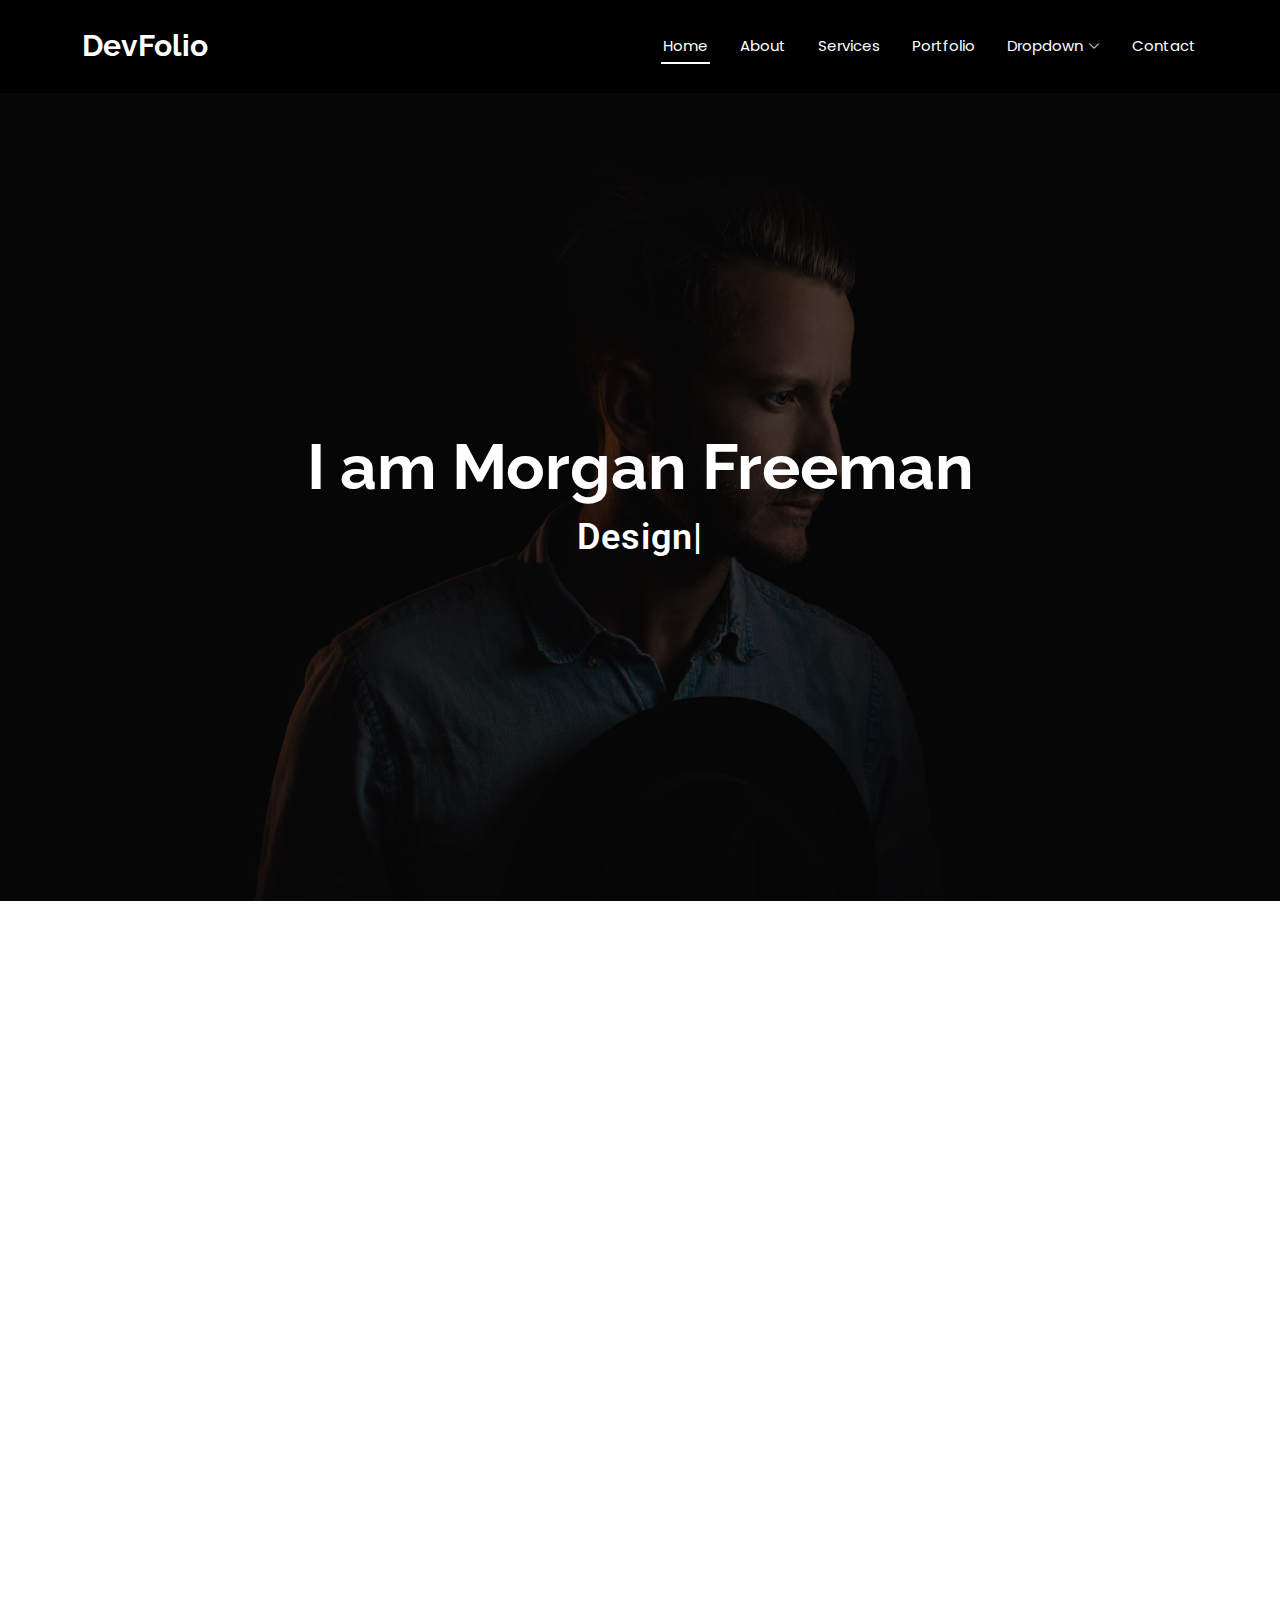
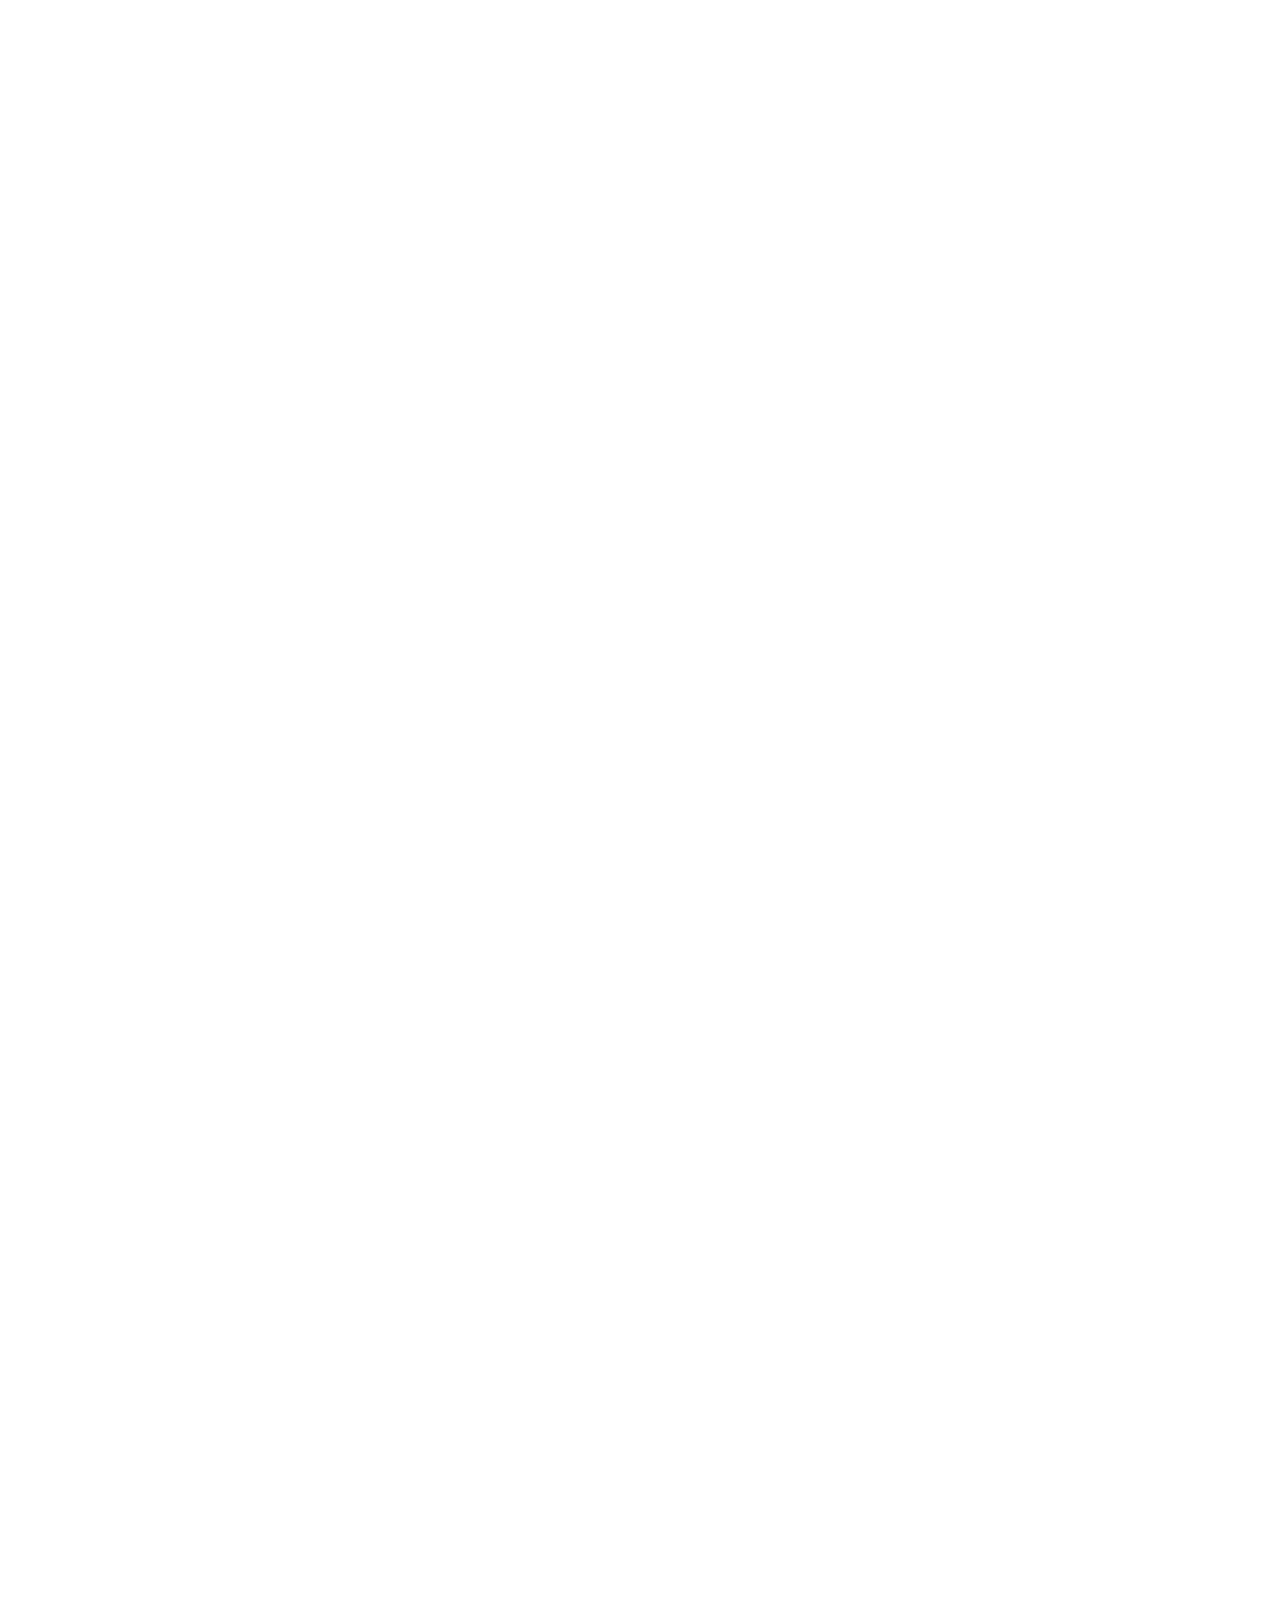
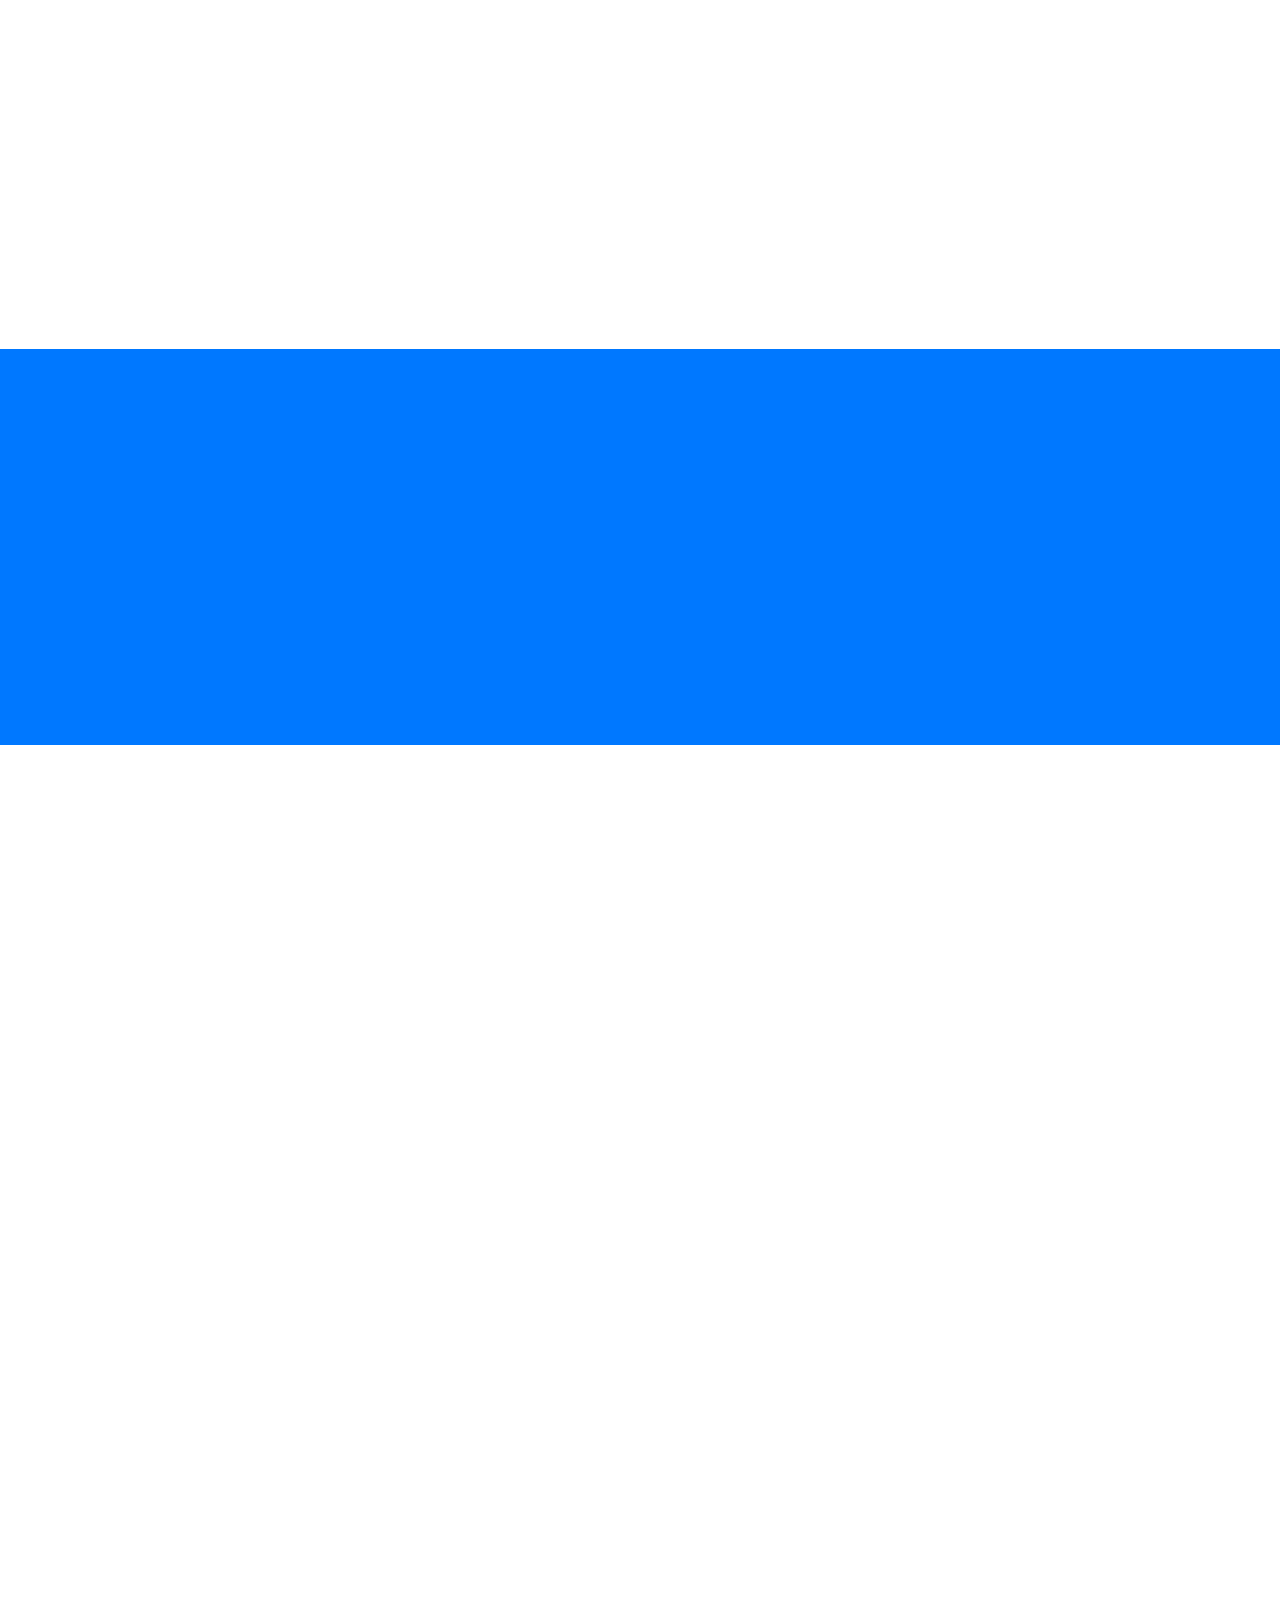
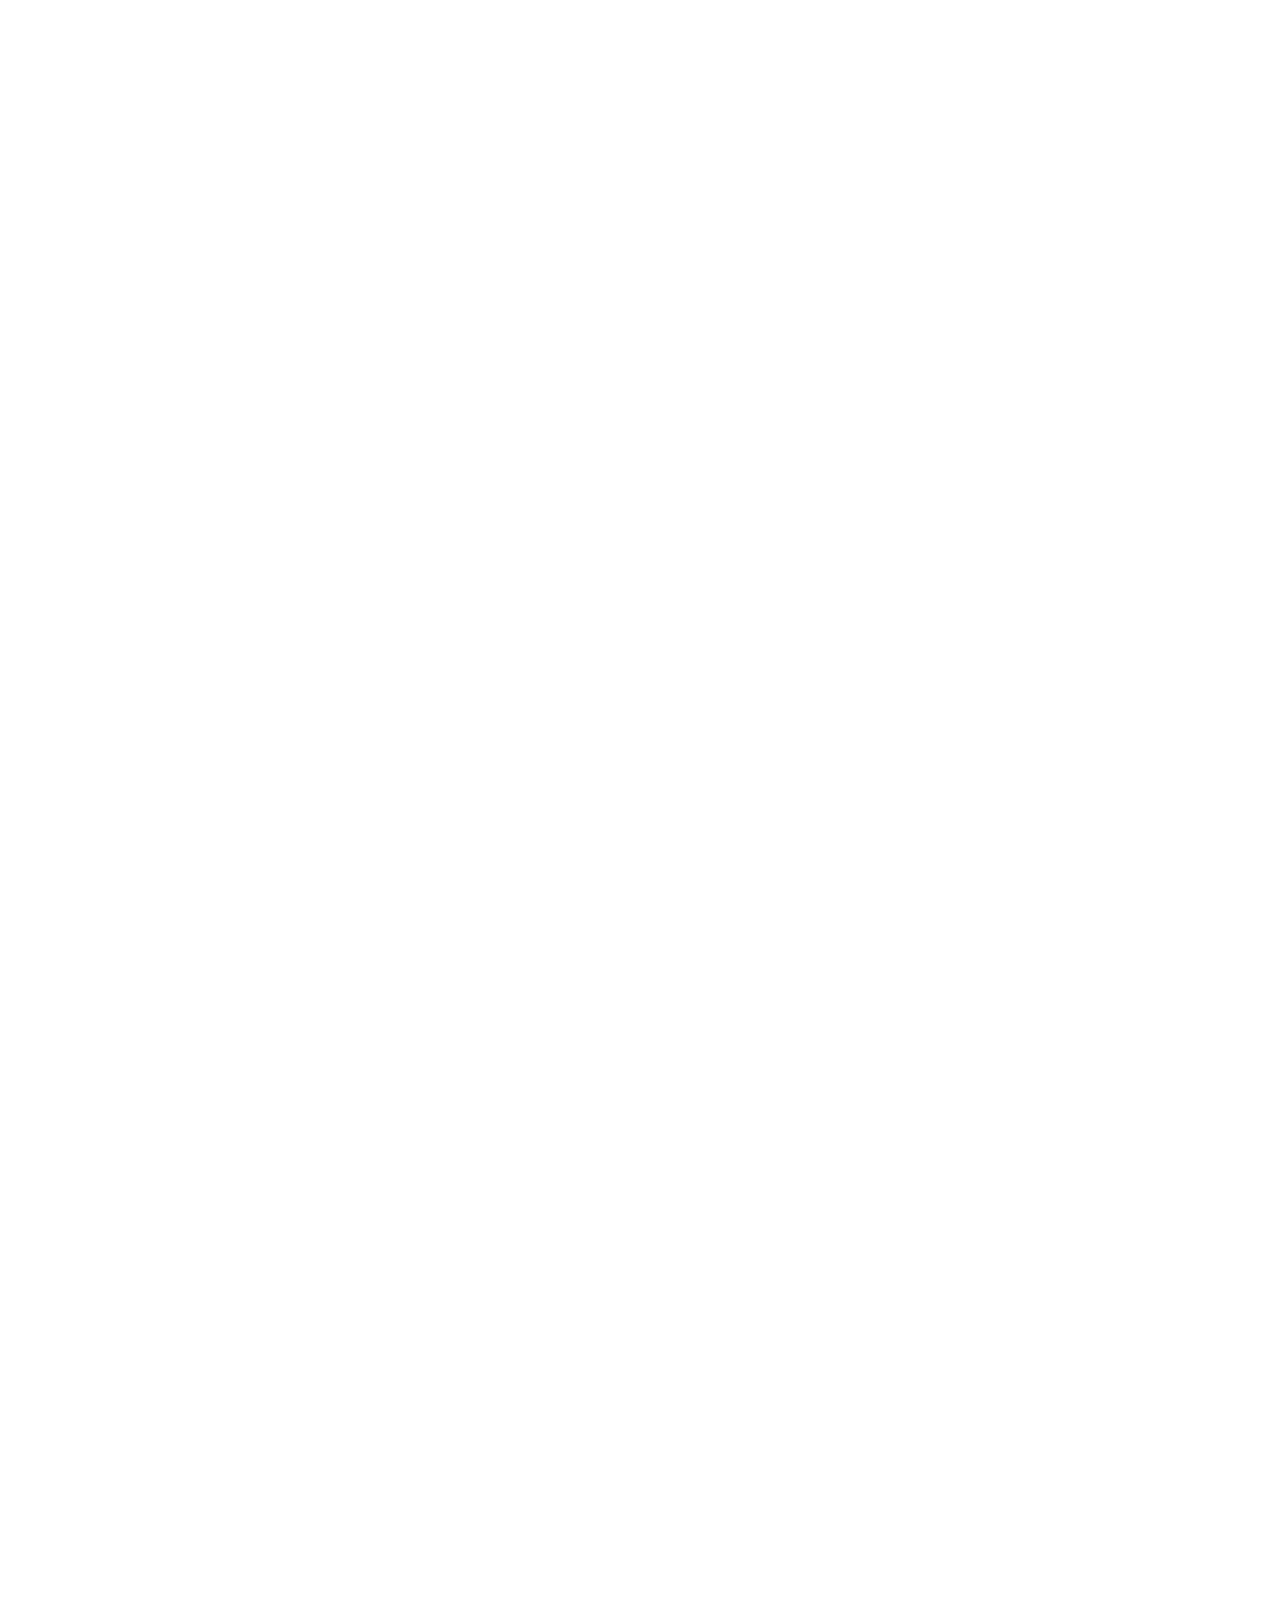
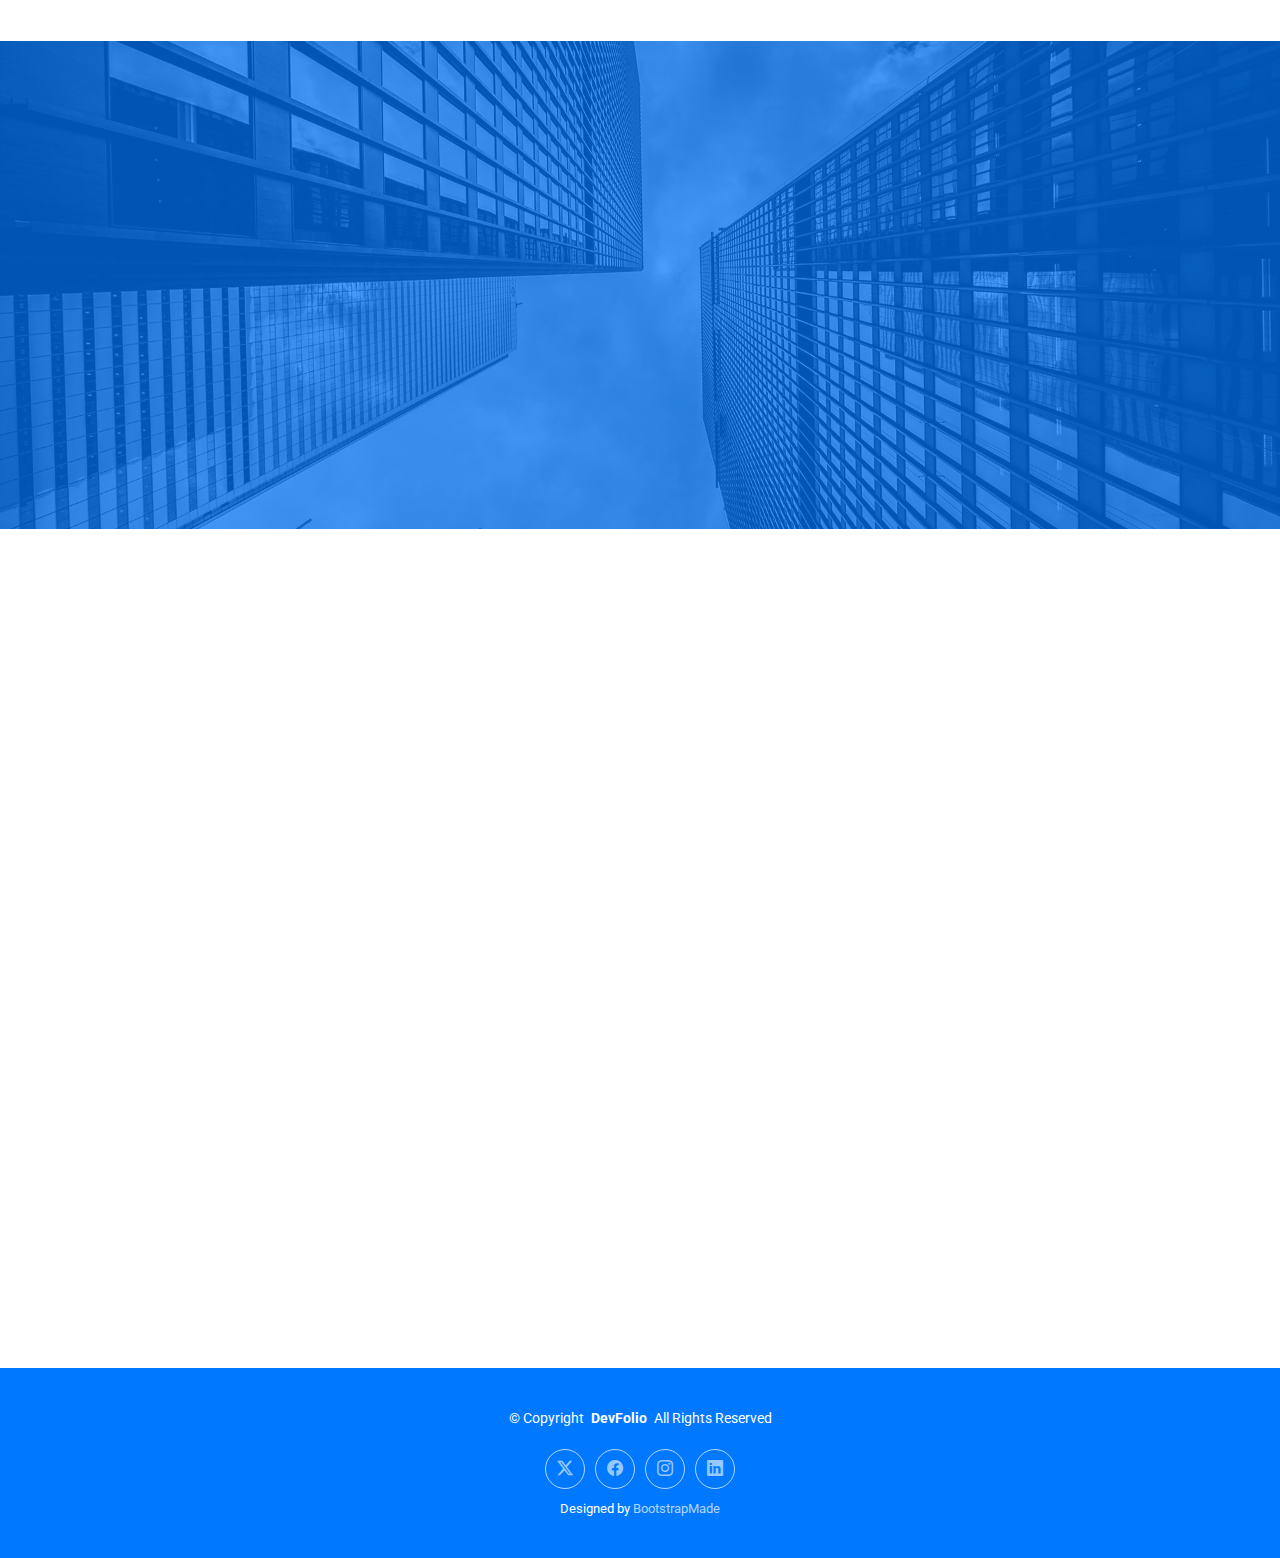
==== index.html @ 5a378256 "Initial commit" ====
<!DOCTYPE html>
<html lang="en">

<head>
  <meta charset="utf-8">
  <meta content="width=device-width, initial-scale=1.0" name="viewport">
  <title>Index - DevFolio Bootstrap Template</title>
  <meta name="description" content="">
  <meta name="keywords" content="">

  <!-- Favicons -->
  <link href="assets/img/favicon.png" rel="icon">
  <link href="assets/img/apple-touch-icon.png" rel="apple-touch-icon">

  <!-- Fonts -->
  <link href="https://fonts.googleapis.com" rel="preconnect">
  <link href="https://fonts.gstatic.com" rel="preconnect" crossorigin>
  <link href="https://fonts.googleapis.com/css2?family=Roboto:ital,wght@0,100;0,300;0,400;0,500;0,700;0,900;1,100;1,300;1,400;1,500;1,700;1,900&family=Poppins:ital,wght@0,100;0,200;0,300;0,400;0,500;0,600;0,700;0,800;0,900;1,100;1,200;1,300;1,400;1,500;1,600;1,700;1,800;1,900&family=Raleway:ital,wght@0,100;0,200;0,300;0,400;0,500;0,600;0,700;0,800;0,900;1,100;1,200;1,300;1,400;1,500;1,600;1,700;1,800;1,900&display=swap" rel="stylesheet">

  <!-- Vendor CSS Files -->
  <link href="assets/vendor/bootstrap/css/bootstrap.min.css" rel="stylesheet">
  <link href="assets/vendor/bootstrap-icons/bootstrap-icons.css" rel="stylesheet">
  <link href="assets/vendor/aos/aos.css" rel="stylesheet">
  <link href="assets/vendor/glightbox/css/glightbox.min.css" rel="stylesheet">
  <link href="assets/vendor/swiper/swiper-bundle.min.css" rel="stylesheet">

  <!-- Main CSS File -->
  <link href="assets/css/main.css" rel="stylesheet">

  <!-- =======================================================
  * Template Name: DevFolio
  * Template URL: https://bootstrapmade.com/devfolio-bootstrap-portfolio-html-template/
  * Updated: Aug 07 2024 with Bootstrap v5.3.3
  * Author: BootstrapMade.com
  * License: https://bootstrapmade.com/license/
  ======================================================== -->
</head>

<body class="index-page">

  <header id="header" class="header d-flex align-items-center sticky-top">
    <div class="container-fluid container-xl position-relative d-flex align-items-center justify-content-between">

      <a href="index.html" class="logo d-flex align-items-center">
        <!-- Uncomment the line below if you also wish to use an image logo -->
        <!-- <img src="assets/img/logo.png" alt=""> -->
        <h1 class="sitename">DevFolio</h1>
      </a>

      <nav id="navmenu" class="navmenu">
        <ul>
          <li><a href="#hero" class="active">Home<br></a></li>
          <li><a href="#about">About</a></li>
          <li><a href="#services">Services</a></li>
          <li><a href="#portfolio">Portfolio</a></li>
          <li class="dropdown"><a href="#"><span>Dropdown</span> <i class="bi bi-chevron-down toggle-dropdown"></i></a>
            <ul>
              <li><a href="#">Dropdown 1</a></li>
              <li class="dropdown"><a href="#"><span>Deep Dropdown</span> <i class="bi bi-chevron-down toggle-dropdown"></i></a>
                <ul>
                  <li><a href="#">Deep Dropdown 1</a></li>
                  <li><a href="#">Deep Dropdown 2</a></li>
                  <li><a href="#">Deep Dropdown 3</a></li>
                  <li><a href="#">Deep Dropdown 4</a></li>
                  <li><a href="#">Deep Dropdown 5</a></li>
                </ul>
              </li>
              <li><a href="#">Dropdown 2</a></li>
              <li><a href="#">Dropdown 3</a></li>
              <li><a href="#">Dropdown 4</a></li>
            </ul>
          </li>
          <li><a href="#contact">Contact</a></li>
        </ul>
        <i class="mobile-nav-toggle d-xl-none bi bi-list"></i>
      </nav>

    </div>
  </header>

  <main class="main">

    <!-- Hero Section -->
    <section id="hero" class="hero section dark-background">

      <img src="assets/img/hero-img.jpg" alt="" data-aos="fade-in">

      <div class="container d-flex flex-column align-items-center justify-content-center text-center" data-aos="fade-up" data-aos-delay="100">
        <h2>I am Morgan Freeman</h2>
        <p><span class="typed" data-typed-items="Designer, Developer, Freelancer, Photographer"></span></p>
      </div>

    </section><!-- /Hero Section -->

    <!-- About Section -->
    <section id="about" class="about section">

      <div class="container" data-aos="fade-up" data-aos-delay="100">

        <div class="row gy-4">
          <div class="col-md-6">

            <div class="row justify-content-between gy-4">
              <div class="col-lg-5">
                <img src="assets/img/profile-img.jpg" class="img-fluid" alt="">
              </div>
              <div class="col-lg-7 about-info">
                <p><strong>Name: </strong> <span>Morgan Freeman</span></p>
                <p><strong>Profile: </strong> <span>full stack developer</span></p>
                <p><strong>Email: </strong> <span>contact@example.com</span></p>
                <p><strong>Phone: </strong> <span>(617) 557-0089</span></p>
              </div>
            </div>

            <div class="skills-content skills-animation">

              <h5>Skills</h5>

              <div class="progress">
                <span class="skill"><span>HTML</span> <i class="val">100%</i></span>
                <div class="progress-bar-wrap">
                  <div class="progress-bar" role="progressbar" aria-valuenow="100" aria-valuemin="0" aria-valuemax="100"></div>
                </div>
              </div><!-- End Skills Item -->

              <div class="progress">
                <span class="skill"><span>CSS</span> <i class="val">90%</i></span>
                <div class="progress-bar-wrap">
                  <div class="progress-bar" role="progressbar" aria-valuenow="90" aria-valuemin="0" aria-valuemax="100"></div>
                </div>
              </div><!-- End Skills Item -->

              <div class="progress">
                <span class="skill"><span>JavaScript</span> <i class="val">75%</i></span>
                <div class="progress-bar-wrap">
                  <div class="progress-bar" role="progressbar" aria-valuenow="75" aria-valuemin="0" aria-valuemax="100"></div>
                </div>
              </div><!-- End Skills Item -->

              <div class="progress">
                <span class="skill"><span>Photoshop</span> <i class="val">55%</i></span>
                <div class="progress-bar-wrap">
                  <div class="progress-bar" role="progressbar" aria-valuenow="55" aria-valuemin="0" aria-valuemax="100"></div>
                </div>
              </div><!-- End Skills Item -->

            </div>
          </div>

          <div class="col-md-6">
            <div class="about-me">
              <h4>About me</h4>
              <p>
                Curabitur non nulla sit amet nisl tempus convallis quis ac lectus. Curabitur arcu erat, accumsan id
                imperdiet et, porttitor
                at sem. Praesent sapien massa, convallis a pellentesque nec, egestas non nisi. Nulla
                porttitor accumsan tincidunt.
              </p>
              <p>
                Mauris blandit aliquet elit, eget tincidunt nibh pulvinar a. Vivamus suscipit tortor eget felis
                porttitor volutpat. Vestibulum
                ac diam sit amet quam vehicula elementum sed sit amet dui. porttitor at sem.
              </p>
              <p>
                Nulla porttitor accumsan tincidunt. Quisque velit nisi, pretium ut lacinia in, elementum id enim.
                Nulla porttitor accumsan
                tincidunt. Mauris blandit aliquet elit, eget tincidunt nibh pulvinar a.
              </p>
            </div>
          </div>
        </div>

      </div>

    </section><!-- /About Section -->

    <!-- Resume Section -->
    <section id="resume" class="resume section">

      <!-- Section Title -->
      <div class="container section-title" data-aos="fade-up">
        <h2>Resume</h2>
        <p>Necessitatibus eius consequatur ex aliquid fuga eum quidem sint consectetur velit</p>
      </div><!-- End Section Title -->

      <div class="container">

        <div class="row">

          <div class="col-lg-6" data-aos="fade-up" data-aos-delay="100">
            <h3 class="resume-title">Sumary</h3>

            <div class="resume-item pb-0">
              <h4>Brandon Johnson</h4>
              <p><em>Innovative and deadline-driven Graphic Designer with 3+ years of experience designing and developing user-centered digital/print marketing material from initial concept to final, polished deliverable.</em></p>
              <ul>
                <li>Portland par 127,Orlando, FL</li>
                <li>(123) 456-7891</li>
                <li>alice.barkley@example.com</li>
              </ul>
            </div><!-- Edn Resume Item -->

            <h3 class="resume-title">Education</h3>
            <div class="resume-item">
              <h4>Master of Fine Arts &amp; Graphic Design</h4>
              <h5>2015 - 2016</h5>
              <p><em>Rochester Institute of Technology, Rochester, NY</em></p>
              <p>Qui deserunt veniam. Et sed aliquam labore tempore sed quisquam iusto autem sit. Ea vero voluptatum qui ut dignissimos deleniti nerada porti sand markend</p>
            </div><!-- Edn Resume Item -->

            <div class="resume-item">
              <h4>Bachelor of Fine Arts &amp; Graphic Design</h4>
              <h5>2010 - 2014</h5>
              <p><em>Rochester Institute of Technology, Rochester, NY</em></p>
              <p>Quia nobis sequi est occaecati aut. Repudiandae et iusto quae reiciendis et quis Eius vel ratione eius unde vitae rerum voluptates asperiores voluptatem Earum molestiae consequatur neque etlon sader mart dila</p>
            </div><!-- Edn Resume Item -->

          </div>

          <div class="col-lg-6" data-aos="fade-up" data-aos-delay="200">
            <h3 class="resume-title">Professional Experience</h3>
            <div class="resume-item">
              <h4>Senior graphic design specialist</h4>
              <h5>2019 - Present</h5>
              <p><em>Experion, New York, NY </em></p>
              <ul>
                <li>Lead in the design, development, and implementation of the graphic, layout, and production communication materials</li>
                <li>Delegate tasks to the 7 members of the design team and provide counsel on all aspects of the project. </li>
                <li>Supervise the assessment of all graphic materials in order to ensure quality and accuracy of the design</li>
                <li>Oversee the efficient use of production project budgets ranging from $2,000 - $25,000</li>
              </ul>
            </div><!-- Edn Resume Item -->

            <div class="resume-item">
              <h4>Graphic design specialist</h4>
              <h5>2017 - 2018</h5>
              <p><em>Stepping Stone Advertising, New York, NY</em></p>
              <ul>
                <li>Developed numerous marketing programs (logos, brochures,infographics, presentations, and advertisements).</li>
                <li>Managed up to 5 projects or tasks at a given time while under pressure</li>
                <li>Recommended and consulted with clients on the most appropriate graphic design</li>
                <li>Created 4+ design presentations and proposals a month for clients and account managers</li>
              </ul>
            </div><!-- Edn Resume Item -->

          </div>

        </div>

      </div>

    </section><!-- /Resume Section -->

    <!-- Services Section -->
    <section id="services" class="services section">

      <!-- Section Title -->
      <div class="container section-title" data-aos="fade-up">
        <h2>Services</h2>
        <p>Necessitatibus eius consequatur ex aliquid fuga eum quidem sint consectetur velit</p>
      </div><!-- End Section Title -->

      <div class="container">

        <div class="row gy-4">

          <div class="col-lg-4 col-md-6" data-aos="fade-up" data-aos-delay="100">
            <div class="service-item  position-relative">
              <div class="icon">
                <i class="bi bi-activity"></i>
              </div>
              <a href="#" class="stretched-link">
                <h3>Nesciunt Mete</h3>
              </a>
              <p>Provident nihil minus qui consequatur non omnis maiores. Eos accusantium minus dolores iure perferendis tempore et consequatur.</p>
            </div>
          </div><!-- End Service Item -->

          <div class="col-lg-4 col-md-6" data-aos="fade-up" data-aos-delay="200">
            <div class="service-item position-relative">
              <div class="icon">
                <i class="bi bi-broadcast"></i>
              </div>
              <a href="#" class="stretched-link">
                <h3>Eosle Commodi</h3>
              </a>
              <p>Ut autem aut autem non a. Sint sint sit facilis nam iusto sint. Libero corrupti neque eum hic non ut nesciunt dolorem.</p>
            </div>
          </div><!-- End Service Item -->

          <div class="col-lg-4 col-md-6" data-aos="fade-up" data-aos-delay="300">
            <div class="service-item position-relative">
              <div class="icon">
                <i class="bi bi-easel"></i>
              </div>
              <a href="#" class="stretched-link">
                <h3>Ledo Markt</h3>
              </a>
              <p>Ut excepturi voluptatem nisi sed. Quidem fuga consequatur. Minus ea aut. Vel qui id voluptas adipisci eos earum corrupti.</p>
            </div>
          </div><!-- End Service Item -->

          <div class="col-lg-4 col-md-6" data-aos="fade-up" data-aos-delay="400">
            <div class="service-item position-relative">
              <div class="icon">
                <i class="bi bi-bounding-box-circles"></i>
              </div>
              <a href="#" class="stretched-link">
                <h3>Asperiores Commodit</h3>
              </a>
              <p>Non et temporibus minus omnis sed dolor esse consequatur. Cupiditate sed error ea fuga sit provident adipisci neque.</p>
              <a href="#" class="stretched-link"></a>
            </div>
          </div><!-- End Service Item -->

          <div class="col-lg-4 col-md-6" data-aos="fade-up" data-aos-delay="500">
            <div class="service-item position-relative">
              <div class="icon">
                <i class="bi bi-calendar4-week"></i>
              </div>
              <a href="#" class="stretched-link">
                <h3>Velit Doloremque</h3>
              </a>
              <p>Cumque et suscipit saepe. Est maiores autem enim facilis ut aut ipsam corporis aut. Sed animi at autem alias eius labore.</p>
              <a href="#" class="stretched-link"></a>
            </div>
          </div><!-- End Service Item -->

          <div class="col-lg-4 col-md-6" data-aos="fade-up" data-aos-delay="600">
            <div class="service-item position-relative">
              <div class="icon">
                <i class="bi bi-chat-square-text"></i>
              </div>
              <a href="#" class="stretched-link">
                <h3>Dolori Architecto</h3>
              </a>
              <p>Hic molestias ea quibusdam eos. Fugiat enim doloremque aut neque non et debitis iure. Corrupti recusandae ducimus enim.</p>
              <a href="#" class="stretched-link"></a>
            </div>
          </div><!-- End Service Item -->

        </div>

      </div>

    </section><!-- /Services Section -->

    <!-- Stats Section -->
    <section id="stats" class="stats section accent-background">

      <img src="assets/img/stats-bg.jpg" alt="" data-aos="fade-in">

      <div class="container position-relative" data-aos="fade-up" data-aos-delay="100">

        <div class="row gy-4">

          <div class="col-lg-3 col-md-6">
            <div class="stats-item text-center w-100 h-100">
              <span data-purecounter-start="0" data-purecounter-end="232" data-purecounter-duration="0" class="purecounter">232</span>
              <p>Clients</p>
            </div>
          </div><!-- End Stats Item -->

          <div class="col-lg-3 col-md-6">
            <div class="stats-item text-center w-100 h-100">
              <span data-purecounter-start="0" data-purecounter-end="521" data-purecounter-duration="0" class="purecounter">521</span>
              <p>Projects</p>
            </div>
          </div><!-- End Stats Item -->

          <div class="col-lg-3 col-md-6">
            <div class="stats-item text-center w-100 h-100">
              <span data-purecounter-start="0" data-purecounter-end="1453" data-purecounter-duration="0" class="purecounter">1453</span>
              <p>Hours Of Support</p>
            </div>
          </div><!-- End Stats Item -->

          <div class="col-lg-3 col-md-6">
            <div class="stats-item text-center w-100 h-100">
              <span data-purecounter-start="0" data-purecounter-end="32" data-purecounter-duration="0" class="purecounter">32</span>
              <p>Awards</p>
            </div>
          </div><!-- End Stats Item -->

        </div>

      </div>

    </section><!-- /Stats Section -->

    <!-- Portfolio Section -->
    <section id="portfolio" class="portfolio section">

      <!-- Section Title -->
      <div class="container section-title" data-aos="fade-up">
        <h2>Portfolio</h2>
        <p>Necessitatibus eius consequatur ex aliquid fuga eum quidem sint consectetur velit</p>
      </div><!-- End Section Title -->

      <div class="container">

        <div class="isotope-layout" data-default-filter="*" data-layout="masonry" data-sort="original-order">

          <ul class="portfolio-filters isotope-filters" data-aos="fade-up" data-aos-delay="100">
            <li data-filter="*" class="filter-active">All</li>
            <li data-filter=".filter-app">App</li>
            <li data-filter=".filter-product">Product</li>
            <li data-filter=".filter-branding">Branding</li>
            <li data-filter=".filter-books">Books</li>
          </ul><!-- End Portfolio Filters -->

          <div class="row gy-4 isotope-container" data-aos="fade-up" data-aos-delay="200">

            <div class="col-lg-4 col-md-6 portfolio-item isotope-item filter-app">
              <img src="assets/img/portfolio/app-1.jpg" class="img-fluid" alt="">
              <div class="portfolio-info">
                <h4>App 1</h4>
                <p>Lorem ipsum, dolor sit amet consectetur</p>
                <a href="assets/img/portfolio/app-1.jpg" title="App 1" data-gallery="portfolio-gallery-app" class="glightbox preview-link"><i class="bi bi-zoom-in"></i></a>
                <a href="portfolio-details.html" title="More Details" class="details-link"><i class="bi bi-link-45deg"></i></a>
              </div>
            </div><!-- End Portfolio Item -->

            <div class="col-lg-4 col-md-6 portfolio-item isotope-item filter-product">
              <img src="assets/img/portfolio/product-1.jpg" class="img-fluid" alt="">
              <div class="portfolio-info">
                <h4>Product 1</h4>
                <p>Lorem ipsum, dolor sit amet consectetur</p>
                <a href="assets/img/portfolio/product-1.jpg" title="Product 1" data-gallery="portfolio-gallery-product" class="glightbox preview-link"><i class="bi bi-zoom-in"></i></a>
                <a href="portfolio-details.html" title="More Details" class="details-link"><i class="bi bi-link-45deg"></i></a>
              </div>
            </div><!-- End Portfolio Item -->

            <div class="col-lg-4 col-md-6 portfolio-item isotope-item filter-branding">
              <img src="assets/img/portfolio/branding-1.jpg" class="img-fluid" alt="">
              <div class="portfolio-info">
                <h4>Branding 1</h4>
                <p>Lorem ipsum, dolor sit amet consectetur</p>
                <a href="assets/img/portfolio/branding-1.jpg" title="Branding 1" data-gallery="portfolio-gallery-branding" class="glightbox preview-link"><i class="bi bi-zoom-in"></i></a>
                <a href="portfolio-details.html" title="More Details" class="details-link"><i class="bi bi-link-45deg"></i></a>
              </div>
            </div><!-- End Portfolio Item -->

            <div class="col-lg-4 col-md-6 portfolio-item isotope-item filter-books">
              <img src="assets/img/portfolio/books-1.jpg" class="img-fluid" alt="">
              <div class="portfolio-info">
                <h4>Books 1</h4>
                <p>Lorem ipsum, dolor sit amet consectetur</p>
                <a href="assets/img/portfolio/books-1.jpg" title="Branding 1" data-gallery="portfolio-gallery-book" class="glightbox preview-link"><i class="bi bi-zoom-in"></i></a>
                <a href="portfolio-details.html" title="More Details" class="details-link"><i class="bi bi-link-45deg"></i></a>
              </div>
            </div><!-- End Portfolio Item -->

            <div class="col-lg-4 col-md-6 portfolio-item isotope-item filter-app">
              <img src="assets/img/portfolio/app-2.jpg" class="img-fluid" alt="">
              <div class="portfolio-info">
                <h4>App 2</h4>
                <p>Lorem ipsum, dolor sit amet consectetur</p>
                <a href="assets/img/portfolio/app-2.jpg" title="App 2" data-gallery="portfolio-gallery-app" class="glightbox preview-link"><i class="bi bi-zoom-in"></i></a>
                <a href="portfolio-details.html" title="More Details" class="details-link"><i class="bi bi-link-45deg"></i></a>
              </div>
            </div><!-- End Portfolio Item -->

            <div class="col-lg-4 col-md-6 portfolio-item isotope-item filter-product">
              <img src="assets/img/portfolio/product-2.jpg" class="img-fluid" alt="">
              <div class="portfolio-info">
                <h4>Product 2</h4>
                <p>Lorem ipsum, dolor sit amet consectetur</p>
                <a href="assets/img/portfolio/product-2.jpg" title="Product 2" data-gallery="portfolio-gallery-product" class="glightbox preview-link"><i class="bi bi-zoom-in"></i></a>
                <a href="portfolio-details.html" title="More Details" class="details-link"><i class="bi bi-link-45deg"></i></a>
              </div>
            </div><!-- End Portfolio Item -->

            <div class="col-lg-4 col-md-6 portfolio-item isotope-item filter-branding">
              <img src="assets/img/portfolio/branding-2.jpg" class="img-fluid" alt="">
              <div class="portfolio-info">
                <h4>Branding 2</h4>
                <p>Lorem ipsum, dolor sit amet consectetur</p>
                <a href="assets/img/portfolio/branding-2.jpg" title="Branding 2" data-gallery="portfolio-gallery-branding" class="glightbox preview-link"><i class="bi bi-zoom-in"></i></a>
                <a href="portfolio-details.html" title="More Details" class="details-link"><i class="bi bi-link-45deg"></i></a>
              </div>
            </div><!-- End Portfolio Item -->

            <div class="col-lg-4 col-md-6 portfolio-item isotope-item filter-books">
              <img src="assets/img/portfolio/books-2.jpg" class="img-fluid" alt="">
              <div class="portfolio-info">
                <h4>Books 2</h4>
                <p>Lorem ipsum, dolor sit amet consectetur</p>
                <a href="assets/img/portfolio/books-2.jpg" title="Branding 2" data-gallery="portfolio-gallery-book" class="glightbox preview-link"><i class="bi bi-zoom-in"></i></a>
                <a href="portfolio-details.html" title="More Details" class="details-link"><i class="bi bi-link-45deg"></i></a>
              </div>
            </div><!-- End Portfolio Item -->

            <div class="col-lg-4 col-md-6 portfolio-item isotope-item filter-app">
              <img src="assets/img/portfolio/app-3.jpg" class="img-fluid" alt="">
              <div class="portfolio-info">
                <h4>App 3</h4>
                <p>Lorem ipsum, dolor sit amet consectetur</p>
                <a href="assets/img/portfolio/app-3.jpg" title="App 3" data-gallery="portfolio-gallery-app" class="glightbox preview-link"><i class="bi bi-zoom-in"></i></a>
                <a href="portfolio-details.html" title="More Details" class="details-link"><i class="bi bi-link-45deg"></i></a>
              </div>
            </div><!-- End Portfolio Item -->

            <div class="col-lg-4 col-md-6 portfolio-item isotope-item filter-product">
              <img src="assets/img/portfolio/product-3.jpg" class="img-fluid" alt="">
              <div class="portfolio-info">
                <h4>Product 3</h4>
                <p>Lorem ipsum, dolor sit amet consectetur</p>
                <a href="assets/img/portfolio/product-3.jpg" title="Product 3" data-gallery="portfolio-gallery-product" class="glightbox preview-link"><i class="bi bi-zoom-in"></i></a>
                <a href="portfolio-details.html" title="More Details" class="details-link"><i class="bi bi-link-45deg"></i></a>
              </div>
            </div><!-- End Portfolio Item -->

            <div class="col-lg-4 col-md-6 portfolio-item isotope-item filter-branding">
              <img src="assets/img/portfolio/branding-3.jpg" class="img-fluid" alt="">
              <div class="portfolio-info">
                <h4>Branding 3</h4>
                <p>Lorem ipsum, dolor sit amet consectetur</p>
                <a href="assets/img/portfolio/branding-3.jpg" title="Branding 2" data-gallery="portfolio-gallery-branding" class="glightbox preview-link"><i class="bi bi-zoom-in"></i></a>
                <a href="portfolio-details.html" title="More Details" class="details-link"><i class="bi bi-link-45deg"></i></a>
              </div>
            </div><!-- End Portfolio Item -->

            <div class="col-lg-4 col-md-6 portfolio-item isotope-item filter-books">
              <img src="assets/img/portfolio/books-3.jpg" class="img-fluid" alt="">
              <div class="portfolio-info">
                <h4>Books 3</h4>
                <p>Lorem ipsum, dolor sit amet consectetur</p>
                <a href="assets/img/portfolio/books-3.jpg" title="Branding 3" data-gallery="portfolio-gallery-book" class="glightbox preview-link"><i class="bi bi-zoom-in"></i></a>
                <a href="portfolio-details.html" title="More Details" class="details-link"><i class="bi bi-link-45deg"></i></a>
              </div>
            </div><!-- End Portfolio Item -->

          </div><!-- End Portfolio Container -->

        </div>

      </div>

    </section><!-- /Portfolio Section -->

    <!-- Pricing Section -->
    <section id="pricing" class="pricing section">

      <!-- Section Title -->
      <div class="container section-title" data-aos="fade-up">
        <h2>Pricing</h2>
        <p>Necessitatibus eius consequatur ex aliquid fuga eum quidem sint consectetur velit</p>
      </div><!-- End Section Title -->

      <div class="container" data-aos="fade-up" data-aos-delay="100">

        <div class="row gy-4 gx-lg-5">

          <div class="col-lg-6">
            <div class="pricing-item d-flex justify-content-between">
              <h3>Portrait Photography</h3>
              <h4>$160.00</h4>
            </div>
          </div><!-- End Pricing Item -->

          <div class="col-lg-6">
            <div class="pricing-item d-flex justify-content-between">
              <h3>Fashion Photography</h3>
              <h4>$300.00</h4>
            </div>
          </div><!-- End Pricing Item -->

          <div class="col-lg-6">
            <div class="pricing-item d-flex justify-content-between">
              <h3>Sports Photography</h3>
              <h4>$200.00</h4>
            </div>
          </div><!-- End Pricing Item -->

          <div class="col-lg-6">
            <div class="pricing-item d-flex justify-content-between">
              <h3>Still Life Photography</h3>
              <h4>$120.00</h4>
            </div>
          </div><!-- End Pricing Item -->

          <div class="col-lg-6">
            <div class="pricing-item d-flex justify-content-between">
              <h3>Wedding Photography</h3>
              <h4>$500.00</h4>
            </div>
          </div><!-- End Pricing Item -->

          <div class="col-lg-6">
            <div class="pricing-item d-flex justify-content-between">
              <h3>Photojournalism</h3>
              <h4>$200.00</h4>
            </div>
          </div><!-- End Pricing Item -->

        </div>

      </div>

    </section><!-- /Pricing Section -->

    <!-- Faq Section -->
    <section id="faq" class="faq section">

      <div class="container">

        <div class="row gy-4">

          <div class="col-lg-4" data-aos="fade-up" data-aos-delay="100">
            <div class="content px-xl-5">
              <h3><span>Frequently Asked </span><strong>Questions</strong></h3>
              <p>
                Lorem ipsum dolor sit amet, consectetur adipiscing elit, sed do eiusmod tempor incididunt ut labore et dolore magna aliqua. Duis aute irure dolor in reprehenderit
              </p>
            </div>
          </div>

          <div class="col-lg-8" data-aos="fade-up" data-aos-delay="200">

            <div class="faq-container">
              <div class="faq-item faq-active">
                <h3><span class="num">1.</span> <span>Non consectetur a erat nam at lectus urna duis?</span></h3>
                <div class="faq-content">
                  <p>Feugiat pretium nibh ipsum consequat. Tempus iaculis urna id volutpat lacus laoreet non curabitur gravida. Venenatis lectus magna fringilla urna porttitor rhoncus dolor purus non.</p>
                </div>
                <i class="faq-toggle bi bi-chevron-right"></i>
              </div><!-- End Faq item-->

              <div class="faq-item">
                <h3><span class="num">2.</span> <span>Feugiat scelerisque varius morbi enim nunc faucibus a pellentesque?</span></h3>
                <div class="faq-content">
                  <p>Dolor sit amet consectetur adipiscing elit pellentesque habitant morbi. Id interdum velit laoreet id donec ultrices. Fringilla phasellus faucibus scelerisque eleifend donec pretium. Est pellentesque elit ullamcorper dignissim. Mauris ultrices eros in cursus turpis massa tincidunt dui.</p>
                </div>
                <i class="faq-toggle bi bi-chevron-right"></i>
              </div><!-- End Faq item-->

              <div class="faq-item">
                <h3><span class="num">3.</span> <span>Dolor sit amet consectetur adipiscing elit pellentesque?</span></h3>
                <div class="faq-content">
                  <p>Eleifend mi in nulla posuere sollicitudin aliquam ultrices sagittis orci. Faucibus pulvinar elementum integer enim. Sem nulla pharetra diam sit amet nisl suscipit. Rutrum tellus pellentesque eu tincidunt. Lectus urna duis convallis convallis tellus. Urna molestie at elementum eu facilisis sed odio morbi quis</p>
                </div>
                <i class="faq-toggle bi bi-chevron-right"></i>
              </div><!-- End Faq item-->

              <div class="faq-item">
                <h3><span class="num">4.</span> <span>Ac odio tempor orci dapibus. Aliquam eleifend mi in nulla?</span></h3>
                <div class="faq-content">
                  <p>Dolor sit amet consectetur adipiscing elit pellentesque habitant morbi. Id interdum velit laoreet id donec ultrices. Fringilla phasellus faucibus scelerisque eleifend donec pretium. Est pellentesque elit ullamcorper dignissim. Mauris ultrices eros in cursus turpis massa tincidunt dui.</p>
                </div>
                <i class="faq-toggle bi bi-chevron-right"></i>
              </div><!-- End Faq item-->

              <div class="faq-item">
                <h3><span class="num">5.</span> <span>Tempus quam pellentesque nec nam aliquam sem et tortor consequat?</span></h3>
                <div class="faq-content">
                  <p>Molestie a iaculis at erat pellentesque adipiscing commodo. Dignissim suspendisse in est ante in. Nunc vel risus commodo viverra maecenas accumsan. Sit amet nisl suscipit adipiscing bibendum est. Purus gravida quis blandit turpis cursus in</p>
                </div>
                <i class="faq-toggle bi bi-chevron-right"></i>
              </div><!-- End Faq item-->

            </div>

          </div>
        </div>

      </div>

    </section><!-- /Faq Section -->

    <!-- Testimonials Section -->
    <section id="testimonials" class="testimonials section accent-background">

      <img src="assets/img/testimonials-bg.jpg" class="testimonials-bg" alt="">

      <div class="container" data-aos="fade-up" data-aos-delay="100">

        <div class="swiper init-swiper">
          <script type="application/json" class="swiper-config">
            {
              "loop": true,
              "speed": 600,
              "autoplay": {
                "delay": 5000
              },
              "slidesPerView": "auto",
              "pagination": {
                "el": ".swiper-pagination",
                "type": "bullets",
                "clickable": true
              }
            }
          </script>
          <div class="swiper-wrapper">

            <div class="swiper-slide">
              <div class="testimonial-item">
                <img src="assets/img/testimonials/testimonials-1.jpg" class="testimonial-img" alt="">
                <h3>Saul Goodman</h3>
                <h4>Ceo &amp; Founder</h4>
                <div class="stars">
                  <i class="bi bi-star-fill"></i><i class="bi bi-star-fill"></i><i class="bi bi-star-fill"></i><i class="bi bi-star-fill"></i><i class="bi bi-star-fill"></i>
                </div>
                <p>
                  <i class="bi bi-quote quote-icon-left"></i>
                  <span>Proin iaculis purus consequat sem cure digni ssim donec porttitora entum suscipit rhoncus. Accusantium quam, ultricies eget id, aliquam eget nibh et. Maecen aliquam, risus at semper.</span>
                  <i class="bi bi-quote quote-icon-right"></i>
                </p>
              </div>
            </div><!-- End testimonial item -->

            <div class="swiper-slide">
              <div class="testimonial-item">
                <img src="assets/img/testimonials/testimonials-2.jpg" class="testimonial-img" alt="">
                <h3>Sara Wilsson</h3>
                <h4>Designer</h4>
                <div class="stars">
                  <i class="bi bi-star-fill"></i><i class="bi bi-star-fill"></i><i class="bi bi-star-fill"></i><i class="bi bi-star-fill"></i><i class="bi bi-star-fill"></i>
                </div>
                <p>
                  <i class="bi bi-quote quote-icon-left"></i>
                  <span>Export tempor illum tamen malis malis eram quae irure esse labore quem cillum quid cillum eram malis quorum velit fore eram velit sunt aliqua noster fugiat irure amet legam anim culpa.</span>
                  <i class="bi bi-quote quote-icon-right"></i>
                </p>
              </div>
            </div><!-- End testimonial item -->

            <div class="swiper-slide">
              <div class="testimonial-item">
                <img src="assets/img/testimonials/testimonials-3.jpg" class="testimonial-img" alt="">
                <h3>Jena Karlis</h3>
                <h4>Store Owner</h4>
                <div class="stars">
                  <i class="bi bi-star-fill"></i><i class="bi bi-star-fill"></i><i class="bi bi-star-fill"></i><i class="bi bi-star-fill"></i><i class="bi bi-star-fill"></i>
                </div>
                <p>
                  <i class="bi bi-quote quote-icon-left"></i>
                  <span>Enim nisi quem export duis labore cillum quae magna enim sint quorum nulla quem veniam duis minim tempor labore quem eram duis noster aute amet eram fore quis sint minim.</span>
                  <i class="bi bi-quote quote-icon-right"></i>
                </p>
              </div>
            </div><!-- End testimonial item -->

            <div class="swiper-slide">
              <div class="testimonial-item">
                <img src="assets/img/testimonials/testimonials-4.jpg" class="testimonial-img" alt="">
                <h3>Matt Brandon</h3>
                <h4>Freelancer</h4>
                <div class="stars">
                  <i class="bi bi-star-fill"></i><i class="bi bi-star-fill"></i><i class="bi bi-star-fill"></i><i class="bi bi-star-fill"></i><i class="bi bi-star-fill"></i>
                </div>
                <p>
                  <i class="bi bi-quote quote-icon-left"></i>
                  <span>Fugiat enim eram quae cillum dolore dolor amet nulla culpa multos export minim fugiat minim velit minim dolor enim duis veniam ipsum anim magna sunt elit fore quem dolore labore illum veniam.</span>
                  <i class="bi bi-quote quote-icon-right"></i>
                </p>
              </div>
            </div><!-- End testimonial item -->

            <div class="swiper-slide">
              <div class="testimonial-item">
                <img src="assets/img/testimonials/testimonials-5.jpg" class="testimonial-img" alt="">
                <h3>John Larson</h3>
                <h4>Entrepreneur</h4>
                <div class="stars">
                  <i class="bi bi-star-fill"></i><i class="bi bi-star-fill"></i><i class="bi bi-star-fill"></i><i class="bi bi-star-fill"></i><i class="bi bi-star-fill"></i>
                </div>
                <p>
                  <i class="bi bi-quote quote-icon-left"></i>
                  <span>Quis quorum aliqua sint quem legam fore sunt eram irure aliqua veniam tempor noster veniam enim culpa labore duis sunt culpa nulla illum cillum fugiat legam esse veniam culpa fore nisi cillum quid.</span>
                  <i class="bi bi-quote quote-icon-right"></i>
                </p>
              </div>
            </div><!-- End testimonial item -->

          </div>
          <div class="swiper-pagination"></div>
        </div>

      </div>

    </section><!-- /Testimonials Section -->

    <!-- Contact Section -->
    <section id="contact" class="contact section">

      <!-- Section Title -->
      <div class="container section-title" data-aos="fade-up">
        <h2>Contact</h2>
        <p>Necessitatibus eius consequatur ex aliquid fuga eum quidem sint consectetur velit</p>
      </div><!-- End Section Title -->

      <div class="container" data-aos="fade-up" data-aos-delay="100">

        <div class="info-wrap" data-aos="fade-up" data-aos-delay="200">
          <div class="row gy-5">

            <div class="col-lg-4">
              <div class="info-item d-flex align-items-center">
                <i class="bi bi-geo-alt flex-shrink-0"></i>
                <div>
                  <h3>Address</h3>
                  <p>A108 Adam Street, New York, NY 535022</p>
                </div>
              </div>
            </div><!-- End Info Item -->

            <div class="col-lg-4">
              <div class="info-item d-flex align-items-center">
                <i class="bi bi-telephone flex-shrink-0"></i>
                <div>
                  <h3>Call Us</h3>
                  <p>+1 5589 55488 55</p>
                </div>
              </div>
            </div><!-- End Info Item -->

            <div class="col-lg-4">
              <div class="info-item d-flex align-items-center">
                <i class="bi bi-envelope flex-shrink-0"></i>
                <div>
                  <h3>Email Us</h3>
                  <p>info@example.com</p>
                </div>
              </div>
            </div><!-- End Info Item -->

          </div>
        </div>

        <form action="forms/contact.php" method="post" class="php-email-form" data-aos="fade-up" data-aos-delay="300">
          <div class="row gy-4">

            <div class="col-md-6">
              <input type="text" name="name" class="form-control" placeholder="Your Name" required="">
            </div>

            <div class="col-md-6 ">
              <input type="email" class="form-control" name="email" placeholder="Your Email" required="">
            </div>

            <div class="col-md-12">
              <input type="text" class="form-control" name="subject" placeholder="Subject" required="">
            </div>

            <div class="col-md-12">
              <textarea class="form-control" name="message" rows="6" placeholder="Message" required=""></textarea>
            </div>

            <div class="col-md-12 text-center">
              <div class="loading">Loading</div>
              <div class="error-message"></div>
              <div class="sent-message">Your message has been sent. Thank you!</div>

              <button type="submit">Send Message</button>
            </div>

          </div>
        </form><!-- End Contact Form -->

      </div>

    </section><!-- /Contact Section -->

  </main>

  <footer id="footer" class="footer accent-background">

    <div class="container">
      <div class="copyright text-center ">
        <p>© <span>Copyright</span> <strong class="px-1 sitename">DevFolio</strong> <span>All Rights Reserved</span></p>
      </div>
      <div class="social-links d-flex justify-content-center">
        <a href=""><i class="bi bi-twitter-x"></i></a>
        <a href=""><i class="bi bi-facebook"></i></a>
        <a href=""><i class="bi bi-instagram"></i></a>
        <a href=""><i class="bi bi-linkedin"></i></a>
      </div>
      <div class="credits">
        <!-- All the links in the footer should remain intact. -->
        <!-- You can delete the links only if you've purchased the pro version. -->
        <!-- Licensing information: https://bootstrapmade.com/license/ -->
        <!-- Purchase the pro version with working PHP/AJAX contact form: [buy-url] -->
        Designed by <a href="https://bootstrapmade.com/">BootstrapMade</a>
      </div>
    </div>

  </footer>

  <!-- Scroll Top -->
  <a href="#" id="scroll-top" class="scroll-top d-flex align-items-center justify-content-center"><i class="bi bi-arrow-up-short"></i></a>

  <!-- Preloader -->
  <div id="preloader"></div>

  <!-- Vendor JS Files -->
  <script src="assets/vendor/bootstrap/js/bootstrap.bundle.min.js"></script>
  <script src="assets/vendor/php-email-form/validate.js"></script>
  <script src="assets/vendor/aos/aos.js"></script>
  <script src="assets/vendor/typed.js/typed.umd.js"></script>
  <script src="assets/vendor/waypoints/noframework.waypoints.js"></script>
  <script src="assets/vendor/purecounter/purecounter_vanilla.js"></script>
  <script src="assets/vendor/glightbox/js/glightbox.min.js"></script>
  <script src="assets/vendor/imagesloaded/imagesloaded.pkgd.min.js"></script>
  <script src="assets/vendor/isotope-layout/isotope.pkgd.min.js"></script>
  <script src="assets/vendor/swiper/swiper-bundle.min.js"></script>

  <!-- Main JS File -->
  <script src="assets/js/main.js"></script>

</body>

</html>
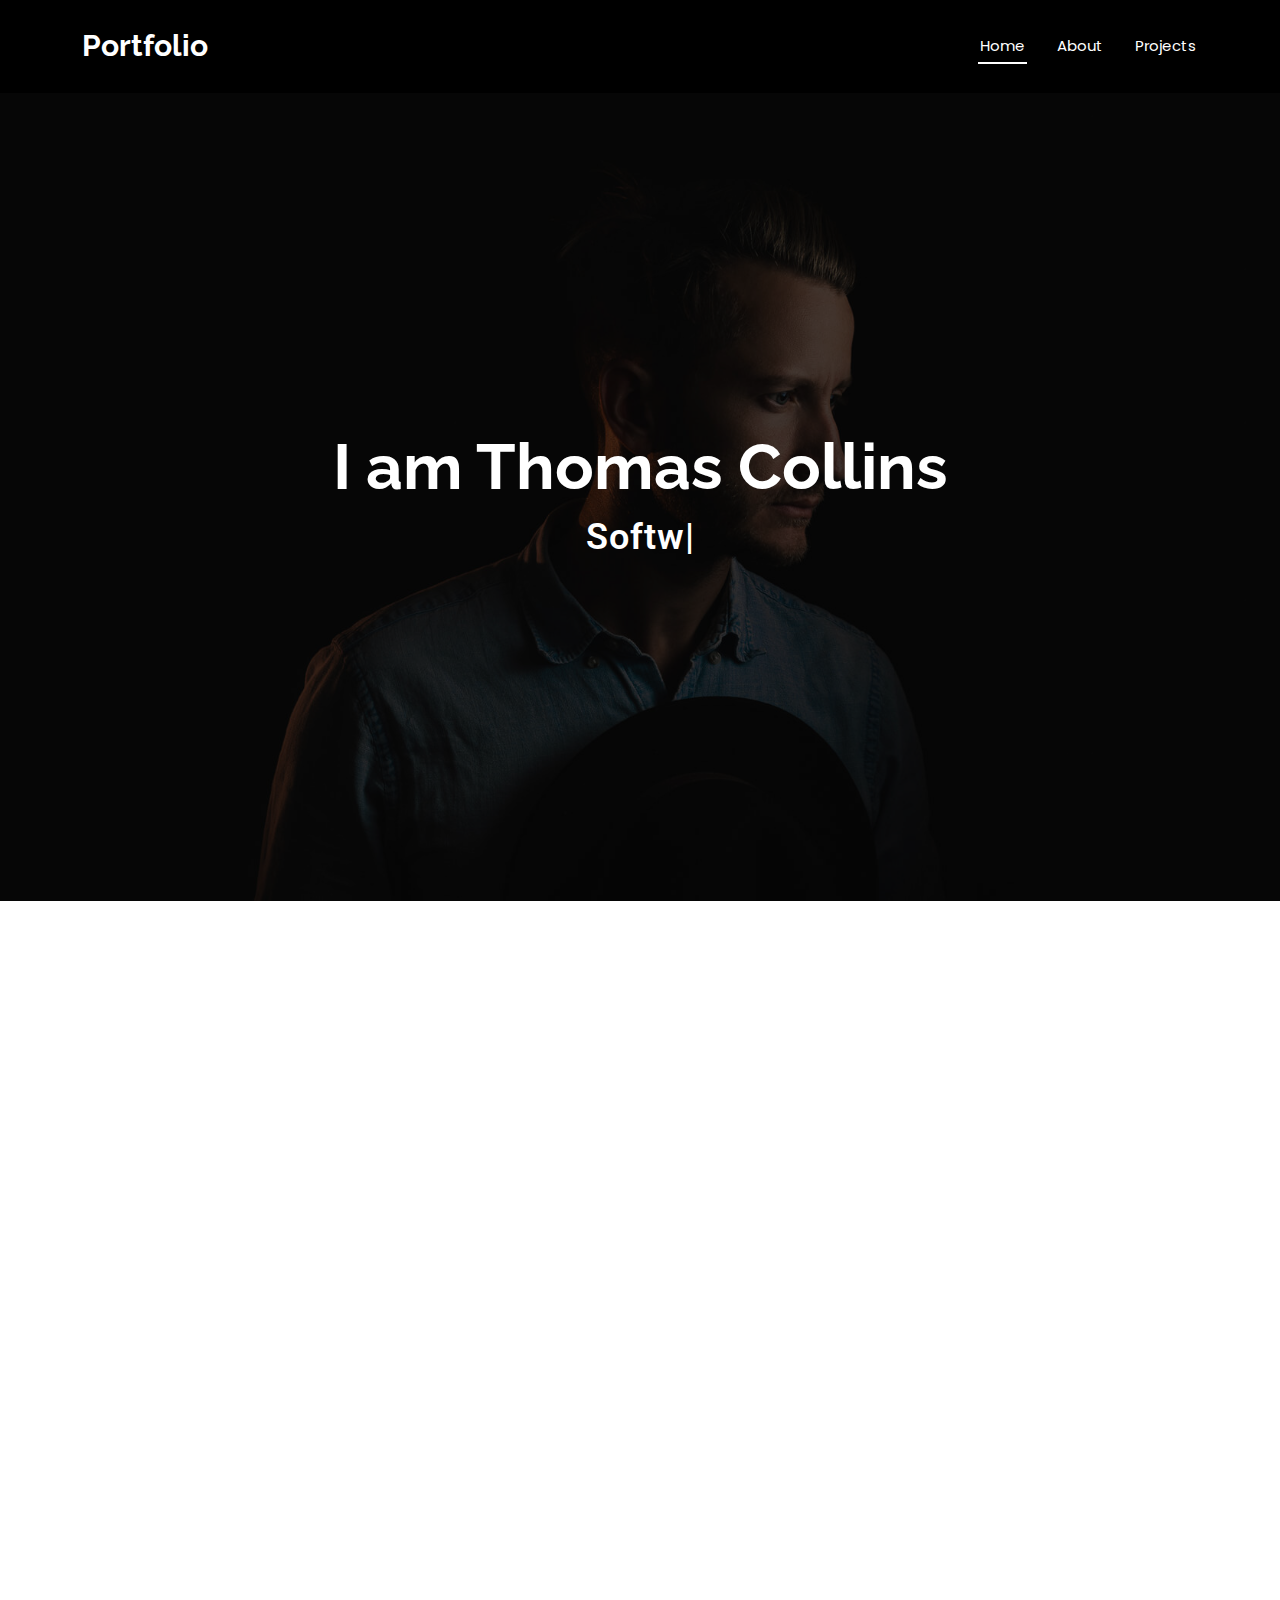
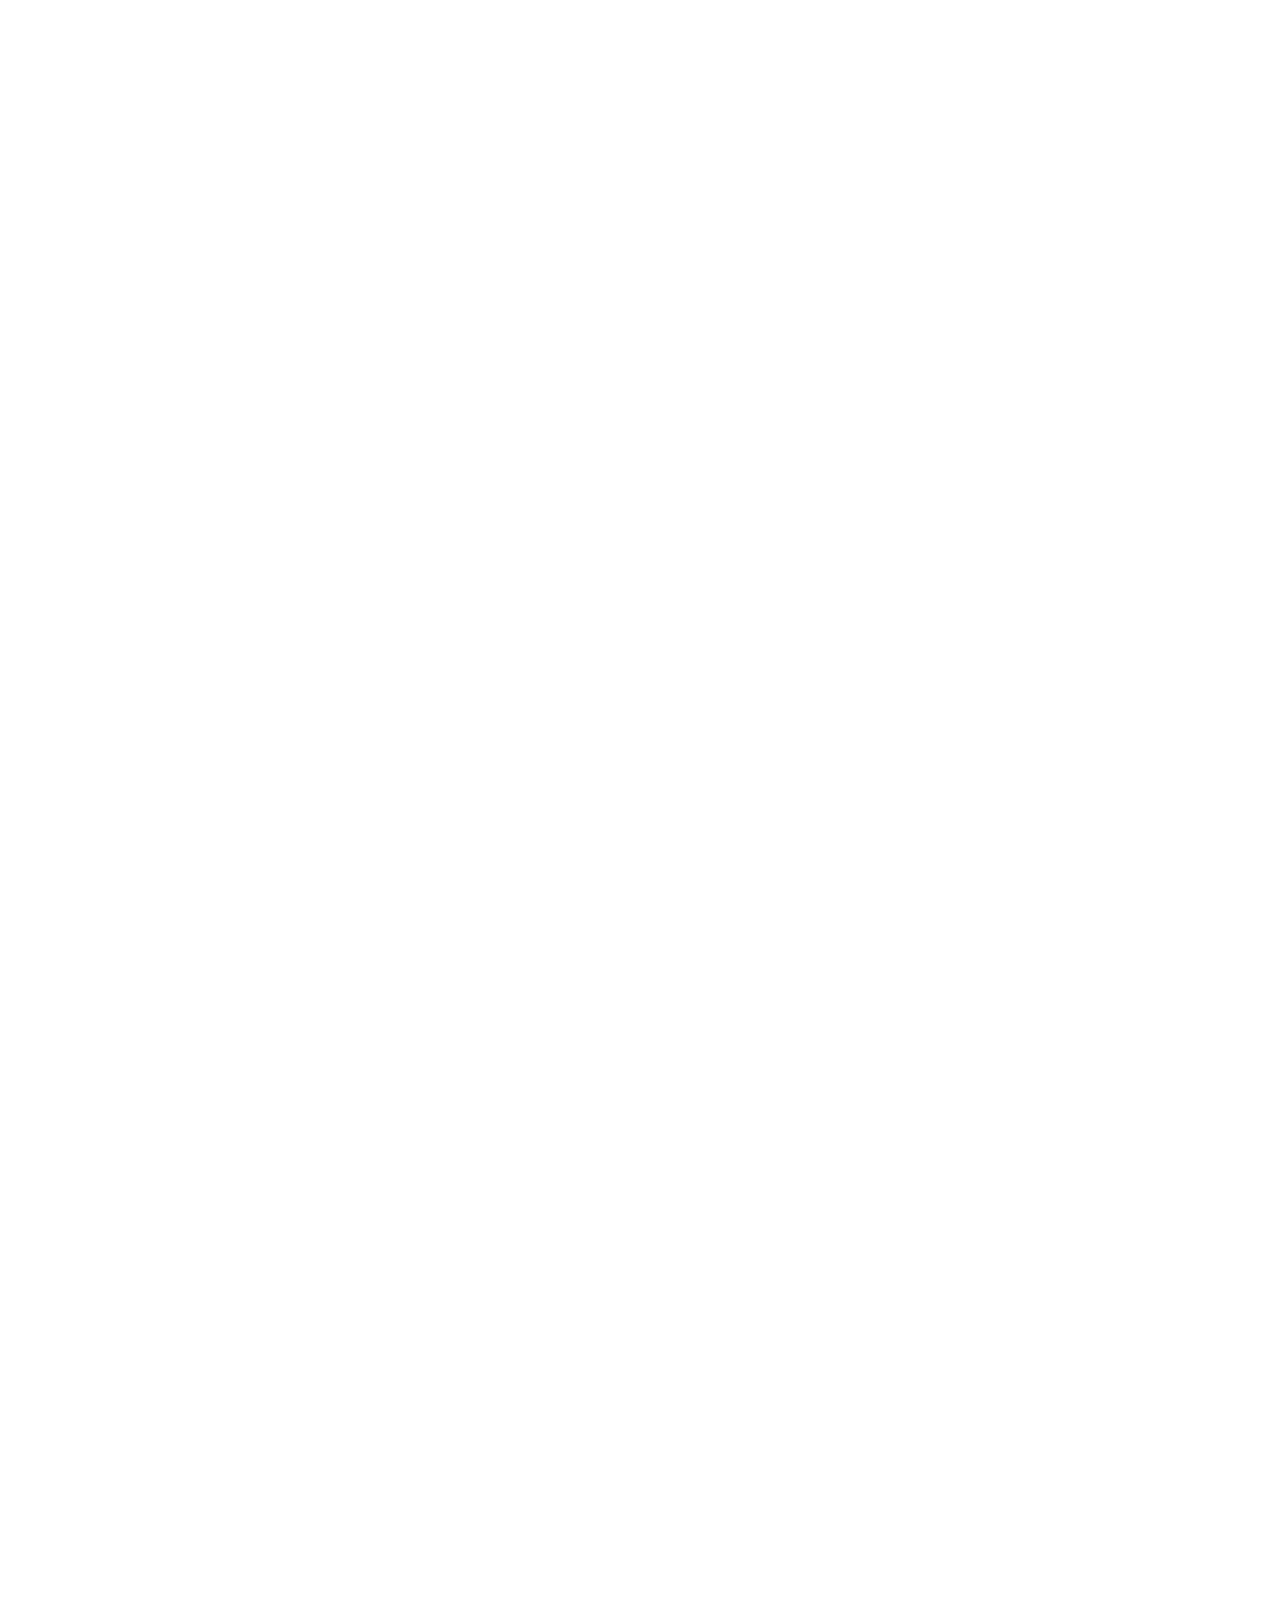
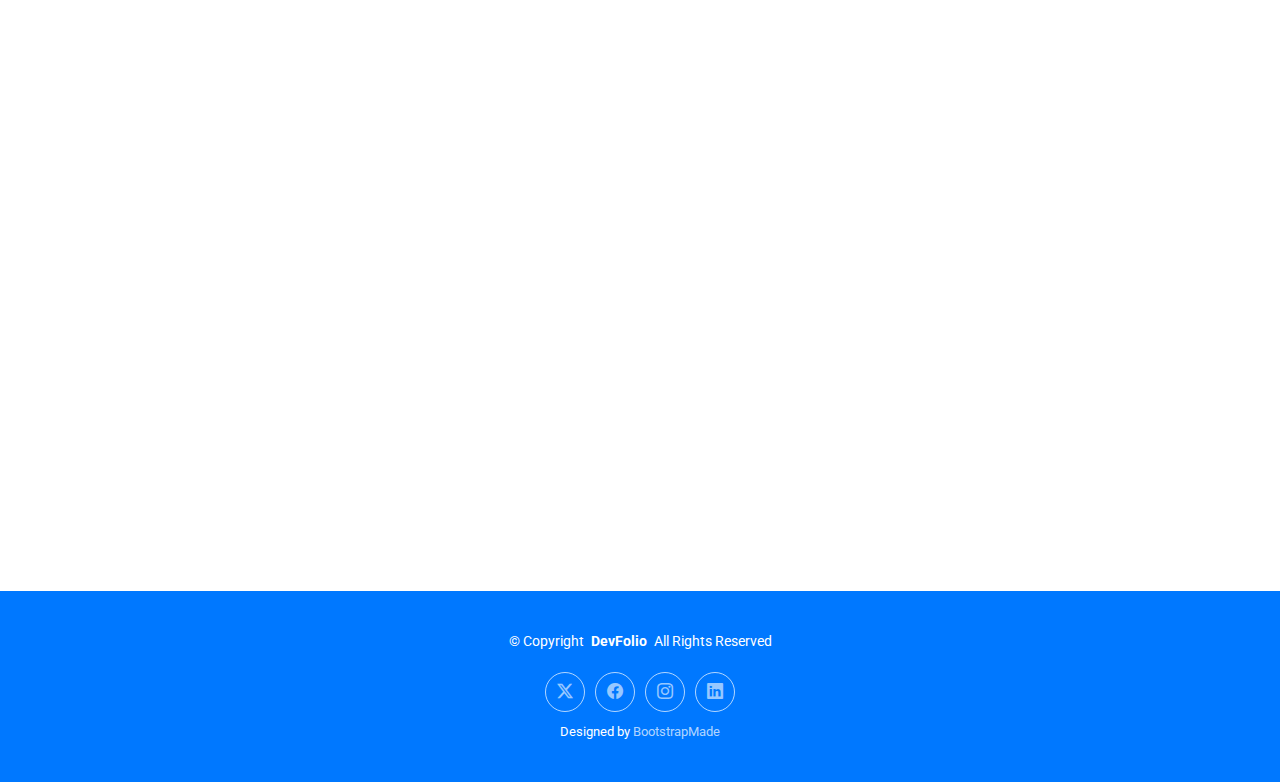
==== commit affcf8e5: "Basic info updated" ====
--- a/index.html
+++ b/index.html
@@ -15,7 +15,9 @@
   <!-- Fonts -->
   <link href="https://fonts.googleapis.com" rel="preconnect">
   <link href="https://fonts.gstatic.com" rel="preconnect" crossorigin>
-  <link href="https://fonts.googleapis.com/css2?family=Roboto:ital,wght@0,100;0,300;0,400;0,500;0,700;0,900;1,100;1,300;1,400;1,500;1,700;1,900&family=Poppins:ital,wght@0,100;0,200;0,300;0,400;0,500;0,600;0,700;0,800;0,900;1,100;1,200;1,300;1,400;1,500;1,600;1,700;1,800;1,900&family=Raleway:ital,wght@0,100;0,200;0,300;0,400;0,500;0,600;0,700;0,800;0,900;1,100;1,200;1,300;1,400;1,500;1,600;1,700;1,800;1,900&display=swap" rel="stylesheet">
+  <link
+    href="https://fonts.googleapis.com/css2?family=Roboto:ital,wght@0,100;0,300;0,400;0,500;0,700;0,900;1,100;1,300;1,400;1,500;1,700;1,900&family=Poppins:ital,wght@0,100;0,200;0,300;0,400;0,500;0,600;0,700;0,800;0,900;1,100;1,200;1,300;1,400;1,500;1,600;1,700;1,800;1,900&family=Raleway:ital,wght@0,100;0,200;0,300;0,400;0,500;0,600;0,700;0,800;0,900;1,100;1,200;1,300;1,400;1,500;1,600;1,700;1,800;1,900&display=swap"
+    rel="stylesheet">
 
   <!-- Vendor CSS Files -->
   <link href="assets/vendor/bootstrap/css/bootstrap.min.css" rel="stylesheet">
@@ -44,33 +46,14 @@
       <a href="index.html" class="logo d-flex align-items-center">
         <!-- Uncomment the line below if you also wish to use an image logo -->
         <!-- <img src="assets/img/logo.png" alt=""> -->
-        <h1 class="sitename">DevFolio</h1>
+        <h1 class="sitename">Portfolio</h1>
       </a>
 
       <nav id="navmenu" class="navmenu">
         <ul>
-          <li><a href="#hero" class="active">Home<br></a></li>
+          <li><a href="#hero">Home<br></a></li>
           <li><a href="#about">About</a></li>
-          <li><a href="#services">Services</a></li>
-          <li><a href="#portfolio">Portfolio</a></li>
-          <li class="dropdown"><a href="#"><span>Dropdown</span> <i class="bi bi-chevron-down toggle-dropdown"></i></a>
-            <ul>
-              <li><a href="#">Dropdown 1</a></li>
-              <li class="dropdown"><a href="#"><span>Deep Dropdown</span> <i class="bi bi-chevron-down toggle-dropdown"></i></a>
-                <ul>
-                  <li><a href="#">Deep Dropdown 1</a></li>
-                  <li><a href="#">Deep Dropdown 2</a></li>
-                  <li><a href="#">Deep Dropdown 3</a></li>
-                  <li><a href="#">Deep Dropdown 4</a></li>
-                  <li><a href="#">Deep Dropdown 5</a></li>
-                </ul>
-              </li>
-              <li><a href="#">Dropdown 2</a></li>
-              <li><a href="#">Dropdown 3</a></li>
-              <li><a href="#">Dropdown 4</a></li>
-            </ul>
-          </li>
-          <li><a href="#contact">Contact</a></li>
+          <li><a href="#services">Projects</a></li>
         </ul>
         <i class="mobile-nav-toggle d-xl-none bi bi-list"></i>
       </nav>
@@ -85,9 +68,10 @@
 
       <img src="assets/img/hero-img.jpg" alt="" data-aos="fade-in">
 
-      <div class="container d-flex flex-column align-items-center justify-content-center text-center" data-aos="fade-up" data-aos-delay="100">
-        <h2>I am Morgan Freeman</h2>
-        <p><span class="typed" data-typed-items="Designer, Developer, Freelancer, Photographer"></span></p>
+      <div class="container d-flex flex-column align-items-center justify-content-center text-center" data-aos="fade-up"
+        data-aos-delay="100">
+        <h2>I am Thomas Collins</h2>
+        <p><span class="typed" data-typed-items="Software Engineer, Web Developer"></span></p>
       </div>
 
     </section><!-- /Hero Section -->
@@ -105,45 +89,82 @@
                 <img src="assets/img/profile-img.jpg" class="img-fluid" alt="">
               </div>
               <div class="col-lg-7 about-info">
-                <p><strong>Name: </strong> <span>Morgan Freeman</span></p>
-                <p><strong>Profile: </strong> <span>full stack developer</span></p>
-                <p><strong>Email: </strong> <span>contact@example.com</span></p>
-                <p><strong>Phone: </strong> <span>(617) 557-0089</span></p>
+                <p><strong>Name: </strong> <span>Thomas Collins</span></p>
+                <p><strong>Email: </strong> <span>tj.collins1117@gmail.com</span></p>
+                <p><strong>Phone: </strong> <span>(815) 355-8071</span></p>
               </div>
             </div>
 
             <div class="skills-content skills-animation">
 
-              <h5>Skills</h5>
+              <h5>Technologies</h5>
 
               <div class="progress">
                 <span class="skill"><span>HTML</span> <i class="val">100%</i></span>
                 <div class="progress-bar-wrap">
-                  <div class="progress-bar" role="progressbar" aria-valuenow="100" aria-valuemin="0" aria-valuemax="100"></div>
+                  <div class="progress-bar" role="progressbar" aria-valuenow="100" aria-valuemin="0"
+                    aria-valuemax="100"></div>
                 </div>
               </div><!-- End Skills Item -->
 
               <div class="progress">
                 <span class="skill"><span>CSS</span> <i class="val">90%</i></span>
                 <div class="progress-bar-wrap">
-                  <div class="progress-bar" role="progressbar" aria-valuenow="90" aria-valuemin="0" aria-valuemax="100"></div>
+                  <div class="progress-bar" role="progressbar" aria-valuenow="90" aria-valuemin="0" aria-valuemax="100">
+                  </div>
                 </div>
               </div><!-- End Skills Item -->
 
               <div class="progress">
                 <span class="skill"><span>JavaScript</span> <i class="val">75%</i></span>
                 <div class="progress-bar-wrap">
-                  <div class="progress-bar" role="progressbar" aria-valuenow="75" aria-valuemin="0" aria-valuemax="100"></div>
-                </div>
-              </div><!-- End Skills Item -->
-
-              <div class="progress">
-                <span class="skill"><span>Photoshop</span> <i class="val">55%</i></span>
-                <div class="progress-bar-wrap">
-                  <div class="progress-bar" role="progressbar" aria-valuenow="55" aria-valuemin="0" aria-valuemax="100"></div>
-                </div>
-              </div><!-- End Skills Item -->
-
+                  <div class="progress-bar" role="progressbar" aria-valuenow="75" aria-valuemin="0" aria-valuemax="100">
+                  </div>
+                </div>
+              </div><!-- End Skills Item -->
+
+              <div class="progress">
+                <span class="skill"><span>C++</span> <i class="val">100%</i></span>
+                <div class="progress-bar-wrap">
+                  <div class="progress-bar" role="progressbar" aria-valuenow="100" aria-valuemin="0"
+                    aria-valuemax="100"></div>
+                </div>
+              </div><!-- End Skills Item -->
+              <div class="progress">
+                <span class="skill"><span>Python</span> <i class="val">75%</i></span>
+                <div class="progress-bar-wrap">
+                  <div class="progress-bar" role="progressbar" aria-valuenow="75" aria-valuemin="0" aria-valuemax="100">
+                  </div>
+                </div>
+              </div><!-- End Skills Item -->
+              <div class="progress">
+                <span class="skill"><span>Java</span> <i class="val">50%</i></span>
+                <div class="progress-bar-wrap">
+                  <div class="progress-bar" role="progressbar" aria-valuenow="50" aria-valuemin="0" aria-valuemax="100">
+                  </div>
+                </div>
+              </div><!-- End Skills Item -->
+              <div class="progress">
+                <span class="skill"><span>PostgreSQL</span> <i class="val">100%</i></span>
+                <div class="progress-bar-wrap">
+                  <div class="progress-bar" role="progressbar" aria-valuenow="100" aria-valuemin="0"
+                    aria-valuemax="100"></div>
+                </div>
+              </div><!-- End Skills Item -->
+              <div class="progress">
+                <span class="skill"><span>MySQL</span> <i class="val">50%</i></span>
+                <div class="progress-bar-wrap">
+                  <div class="progress-bar" role="progressbar" aria-valuenow="50" aria-valuemin="0" aria-valuemax="100">
+                  </div>
+                </div>
+              </div><!-- End Skills Item -->
+              <div class="progress">
+                <span class="skill"><span>Docker</span> <i class="val">50%</i></span>
+                <div class="progress-bar-wrap">
+                  <div class="progress-bar" role="progressbar" aria-valuenow="50" aria-valuemin="0" aria-valuemax="100">
+                  </div>
+                </div>
+              </div><!-- End Skills Item -->
             </div>
           </div>
 
@@ -151,21 +172,35 @@
             <div class="about-me">
               <h4>About me</h4>
               <p>
-                Curabitur non nulla sit amet nisl tempus convallis quis ac lectus. Curabitur arcu erat, accumsan id
-                imperdiet et, porttitor
-                at sem. Praesent sapien massa, convallis a pellentesque nec, egestas non nisi. Nulla
-                porttitor accumsan tincidunt.
-              </p>
-              <p>
-                Mauris blandit aliquet elit, eget tincidunt nibh pulvinar a. Vivamus suscipit tortor eget felis
-                porttitor volutpat. Vestibulum
-                ac diam sit amet quam vehicula elementum sed sit amet dui. porttitor at sem.
-              </p>
-              <p>
-                Nulla porttitor accumsan tincidunt. Quisque velit nisi, pretium ut lacinia in, elementum id enim.
-                Nulla porttitor accumsan
-                tincidunt. Mauris blandit aliquet elit, eget tincidunt nibh pulvinar a.
-              </p>
+                In May 2024, I graduated with a BA in CS and a minor in philosophy. The BA in CS fits my wholistic
+                approach to problem solving mixed with effective communicating. My focus is on software engineering as I
+                look to refine my programming skills and meet fellow engineers! Outside of programming, you can find me
+                running, practicing yoga, playing guitar, and reading outside!
+              </p>
+              <p>
+                I spent my first ten years growing up in Phoenix, Arizona and developed a love for the scorching desert
+                heat! I then spent the next ten years in Crystal Lake, Illinois where my father is from. Here, I learned
+                to endure the midwest winters and appreciate each of the four seasons. As a result, I love to spend time
+                outdoors and adventure to find new experiences. My strongest quality after all these years is my desire
+                for change and to constantly develop as a virtue ethicist.
+              <p>
+                I am grateful to have been raised in a family of five, and I do my best to embody the best qualities of
+                each of them.
+              </p>
+              <p>
+                From my father (Financial Advisor), I want to have his competitive work ethic that never backs down.
+              </p>
+              <p>
+                From my mother (Fourth Grade teacher, Retired), I strive to illustrate her authenticity.
+              </p>
+              <p>
+                From my sister (Tech Sales), I learned how to let go and have fun with life every once in a while!
+              </p>
+              <p>
+                From my brother (Software Developer), he taught me how to persevere, even if you have to persevere
+                alone.
+              </p>
+
             </div>
           </div>
         </div>
@@ -180,73 +215,69 @@
       <!-- Section Title -->
       <div class="container section-title" data-aos="fade-up">
         <h2>Resume</h2>
-        <p>Necessitatibus eius consequatur ex aliquid fuga eum quidem sint consectetur velit</p>
       </div><!-- End Section Title -->
-
       <div class="container">
-
         <div class="row">
-
           <div class="col-lg-6" data-aos="fade-up" data-aos-delay="100">
             <h3 class="resume-title">Sumary</h3>
-
             <div class="resume-item pb-0">
-              <h4>Brandon Johnson</h4>
-              <p><em>Innovative and deadline-driven Graphic Designer with 3+ years of experience designing and developing user-centered digital/print marketing material from initial concept to final, polished deliverable.</em></p>
+              <p><em>Computer science major graduate with a focus on software engineering. Minored in philosophy to
+                  better understand
+                  myself and effectively communicate abstract concepts. Hard-working, motivated, and excited to continue
+                  exploring the
+                  software engineering field. Hoping to mature as a developer through hands-on experience with talented
+                  professionals</em></p>
               <ul>
-                <li>Portland par 127,Orlando, FL</li>
-                <li>(123) 456-7891</li>
-                <li>alice.barkley@example.com</li>
               </ul>
-            </div><!-- Edn Resume Item -->
+            </div><!-- End Resume Item -->
 
             <h3 class="resume-title">Education</h3>
             <div class="resume-item">
-              <h4>Master of Fine Arts &amp; Graphic Design</h4>
-              <h5>2015 - 2016</h5>
-              <p><em>Rochester Institute of Technology, Rochester, NY</em></p>
-              <p>Qui deserunt veniam. Et sed aliquam labore tempore sed quisquam iusto autem sit. Ea vero voluptatum qui ut dignissimos deleniti nerada porti sand markend</p>
-            </div><!-- Edn Resume Item -->
+              <h4>BA &amp; Software Engineer</h4>
+              <h5>2019 - 2024</h5>
+              <p><em>University of Colorado - Boulder</em></p>
+              <p>Participated in running club, yoga classes, hackathon in 2023, and recreational basketball</p>
+            </div><!-- End Resume Item -->
 
             <div class="resume-item">
-              <h4>Bachelor of Fine Arts &amp; Graphic Design</h4>
-              <h5>2010 - 2014</h5>
-              <p><em>Rochester Institute of Technology, Rochester, NY</em></p>
-              <p>Quia nobis sequi est occaecati aut. Repudiandae et iusto quae reiciendis et quis Eius vel ratione eius unde vitae rerum voluptates asperiores voluptatem Earum molestiae consequatur neque etlon sader mart dila</p>
-            </div><!-- Edn Resume Item -->
+              <h4>Minor &amp; Philosophy</h4>
+              <h5>2019 - 2024</h5>
+              <p><em>University of Colorado - Boulder</em></p>
+              <p>Enjoyed classes in Ancient to Newton, War & Morality, Enviornmental Ethics, and Philosophy of Religion
+              </p>
+            </div><!-- End Resume Item -->
 
           </div>
 
           <div class="col-lg-6" data-aos="fade-up" data-aos-delay="200">
             <h3 class="resume-title">Professional Experience</h3>
             <div class="resume-item">
-              <h4>Senior graphic design specialist</h4>
-              <h5>2019 - Present</h5>
-              <p><em>Experion, New York, NY </em></p>
+              <h4>After School Instructor</h4>
+              <h5>2023 - 2024</h5>
+              <p><em>KidzToPros, Boulder CO</em></p>
               <ul>
-                <li>Lead in the design, development, and implementation of the graphic, layout, and production communication materials</li>
-                <li>Delegate tasks to the 7 members of the design team and provide counsel on all aspects of the project. </li>
-                <li>Supervise the assessment of all graphic materials in order to ensure quality and accuracy of the design</li>
-                <li>Oversee the efficient use of production project budgets ranging from $2,000 - $25,000</li>
+                <li>Organized activities and resources to promote student engagement in
+                  learning.</li>
+                <li>Taught Wonder Robotics and Scratch programming</li>
+                <li>Improved student participation in classroom through integration of
+                  creative role-playing exercises</li>
               </ul>
-            </div><!-- Edn Resume Item -->
+            </div><!-- End Resume Item -->
 
             <div class="resume-item">
-              <h4>Graphic design specialist</h4>
-              <h5>2017 - 2018</h5>
-              <p><em>Stepping Stone Advertising, New York, NY</em></p>
+              <h4>Property Management Assistant</h4>
+              <h5>2021 - 2022</h5>
+              <p><em>Davis Enterprises, Phoenix, AZ</em></p>
               <ul>
-                <li>Developed numerous marketing programs (logos, brochures,infographics, presentations, and advertisements).</li>
-                <li>Managed up to 5 projects or tasks at a given time while under pressure</li>
-                <li>Recommended and consulted with clients on the most appropriate graphic design</li>
-                <li>Created 4+ design presentations and proposals a month for clients and account managers</li>
+                <li>Cut and trimmed lawns using power mowers and edgers</li>
+                <li>Maintained and operated lawn care equipment such as mowers, trimmers,
+                  edgers, blowers, and hedge clippers</li>
+                <li>Cleaned up debris after completing jobsite tasks</li>
+                <li>Operated landscaping equipment to maintain grounds and remove trees</li>
               </ul>
-            </div><!-- Edn Resume Item -->
-
+            </div><!-- End Resume Item -->
           </div>
-
         </div>
-
       </div>
 
     </section><!-- /Resume Section -->
@@ -256,12 +287,11 @@
 
       <!-- Section Title -->
       <div class="container section-title" data-aos="fade-up">
-        <h2>Services</h2>
-        <p>Necessitatibus eius consequatur ex aliquid fuga eum quidem sint consectetur velit</p>
+        <h2>Projects</h2>
+        <p>Creating projects from scratch and working through the setbacks has helped me to diversify my approach to
+          developing </p>
       </div><!-- End Section Title -->
-
       <div class="container">
-
         <div class="row gy-4">
 
           <div class="col-lg-4 col-md-6" data-aos="fade-up" data-aos-delay="100">
@@ -270,9 +300,9 @@
                 <i class="bi bi-activity"></i>
               </div>
               <a href="#" class="stretched-link">
-                <h3>Nesciunt Mete</h3>
-              </a>
-              <p>Provident nihil minus qui consequatur non omnis maiores. Eos accusantium minus dolores iure perferendis tempore et consequatur.</p>
+                <h3>OmniPotent</h3>
+              </a>
+              <p>Memory games to help reduce the onset of early dementia.</p>
             </div>
           </div><!-- End Service Item -->
 
@@ -282,9 +312,9 @@
                 <i class="bi bi-broadcast"></i>
               </div>
               <a href="#" class="stretched-link">
-                <h3>Eosle Commodi</h3>
-              </a>
-              <p>Ut autem aut autem non a. Sint sint sit facilis nam iusto sint. Libero corrupti neque eum hic non ut nesciunt dolorem.</p>
+                <h3>MusicalMatchMaker</h3>
+              </a>
+              <p>Uses musical preference through spotify's api to match people with similar music taste</p>
             </div>
           </div><!-- End Service Item -->
 
@@ -294,9 +324,9 @@
                 <i class="bi bi-easel"></i>
               </div>
               <a href="#" class="stretched-link">
-                <h3>Ledo Markt</h3>
-              </a>
-              <p>Ut excepturi voluptatem nisi sed. Quidem fuga consequatur. Minus ea aut. Vel qui id voluptas adipisci eos earum corrupti.</p>
+                <h3>TaskBuff</h3>
+              </a>
+              <p>Organize daily goals and tasks with friends on a shared calendar to keep each other accountable</p>
             </div>
           </div><!-- End Service Item -->
 
@@ -306,9 +336,9 @@
                 <i class="bi bi-bounding-box-circles"></i>
               </div>
               <a href="#" class="stretched-link">
-                <h3>Asperiores Commodit</h3>
-              </a>
-              <p>Non et temporibus minus omnis sed dolor esse consequatur. Cupiditate sed error ea fuga sit provident adipisci neque.</p>
+                <h3>GameSpective</h3>
+              </a>
+              <p>Keep track of a user's games played, their reviews, and allow others to view and suggest games.</p>
               <a href="#" class="stretched-link"></a>
             </div>
           </div><!-- End Service Item -->
@@ -319,9 +349,9 @@
                 <i class="bi bi-calendar4-week"></i>
               </div>
               <a href="#" class="stretched-link">
-                <h3>Velit Doloremque</h3>
-              </a>
-              <p>Cumque et suscipit saepe. Est maiores autem enim facilis ut aut ipsam corporis aut. Sed animi at autem alias eius labore.</p>
+                <h3>BlackJack</h3>
+              </a>
+              <p>Created a simiple replication of blackjack using QtCreator for graphic implementation</p>
               <a href="#" class="stretched-link"></a>
             </div>
           </div><!-- End Service Item -->
@@ -332,536 +362,15 @@
                 <i class="bi bi-chat-square-text"></i>
               </div>
               <a href="#" class="stretched-link">
-                <h3>Dolori Architecto</h3>
-              </a>
-              <p>Hic molestias ea quibusdam eos. Fugiat enim doloremque aut neque non et debitis iure. Corrupti recusandae ducimus enim.</p>
+                <h3>ARCANE: Adventure Game</h3>
+              </a>
+              <p>Hic molestias ea quibusdam eos. Fugiat enim doloremque aut neque non et debitis iure. Corrupti
+                recusandae ducimus enim.</p>
               <a href="#" class="stretched-link"></a>
             </div>
           </div><!-- End Service Item -->
 
         </div>
-
-      </div>
-
-    </section><!-- /Services Section -->
-
-    <!-- Stats Section -->
-    <section id="stats" class="stats section accent-background">
-
-      <img src="assets/img/stats-bg.jpg" alt="" data-aos="fade-in">
-
-      <div class="container position-relative" data-aos="fade-up" data-aos-delay="100">
-
-        <div class="row gy-4">
-
-          <div class="col-lg-3 col-md-6">
-            <div class="stats-item text-center w-100 h-100">
-              <span data-purecounter-start="0" data-purecounter-end="232" data-purecounter-duration="0" class="purecounter">232</span>
-              <p>Clients</p>
-            </div>
-          </div><!-- End Stats Item -->
-
-          <div class="col-lg-3 col-md-6">
-            <div class="stats-item text-center w-100 h-100">
-              <span data-purecounter-start="0" data-purecounter-end="521" data-purecounter-duration="0" class="purecounter">521</span>
-              <p>Projects</p>
-            </div>
-          </div><!-- End Stats Item -->
-
-          <div class="col-lg-3 col-md-6">
-            <div class="stats-item text-center w-100 h-100">
-              <span data-purecounter-start="0" data-purecounter-end="1453" data-purecounter-duration="0" class="purecounter">1453</span>
-              <p>Hours Of Support</p>
-            </div>
-          </div><!-- End Stats Item -->
-
-          <div class="col-lg-3 col-md-6">
-            <div class="stats-item text-center w-100 h-100">
-              <span data-purecounter-start="0" data-purecounter-end="32" data-purecounter-duration="0" class="purecounter">32</span>
-              <p>Awards</p>
-            </div>
-          </div><!-- End Stats Item -->
-
-        </div>
-
-      </div>
-
-    </section><!-- /Stats Section -->
-
-    <!-- Portfolio Section -->
-    <section id="portfolio" class="portfolio section">
-
-      <!-- Section Title -->
-      <div class="container section-title" data-aos="fade-up">
-        <h2>Portfolio</h2>
-        <p>Necessitatibus eius consequatur ex aliquid fuga eum quidem sint consectetur velit</p>
-      </div><!-- End Section Title -->
-
-      <div class="container">
-
-        <div class="isotope-layout" data-default-filter="*" data-layout="masonry" data-sort="original-order">
-
-          <ul class="portfolio-filters isotope-filters" data-aos="fade-up" data-aos-delay="100">
-            <li data-filter="*" class="filter-active">All</li>
-            <li data-filter=".filter-app">App</li>
-            <li data-filter=".filter-product">Product</li>
-            <li data-filter=".filter-branding">Branding</li>
-            <li data-filter=".filter-books">Books</li>
-          </ul><!-- End Portfolio Filters -->
-
-          <div class="row gy-4 isotope-container" data-aos="fade-up" data-aos-delay="200">
-
-            <div class="col-lg-4 col-md-6 portfolio-item isotope-item filter-app">
-              <img src="assets/img/portfolio/app-1.jpg" class="img-fluid" alt="">
-              <div class="portfolio-info">
-                <h4>App 1</h4>
-                <p>Lorem ipsum, dolor sit amet consectetur</p>
-                <a href="assets/img/portfolio/app-1.jpg" title="App 1" data-gallery="portfolio-gallery-app" class="glightbox preview-link"><i class="bi bi-zoom-in"></i></a>
-                <a href="portfolio-details.html" title="More Details" class="details-link"><i class="bi bi-link-45deg"></i></a>
-              </div>
-            </div><!-- End Portfolio Item -->
-
-            <div class="col-lg-4 col-md-6 portfolio-item isotope-item filter-product">
-              <img src="assets/img/portfolio/product-1.jpg" class="img-fluid" alt="">
-              <div class="portfolio-info">
-                <h4>Product 1</h4>
-                <p>Lorem ipsum, dolor sit amet consectetur</p>
-                <a href="assets/img/portfolio/product-1.jpg" title="Product 1" data-gallery="portfolio-gallery-product" class="glightbox preview-link"><i class="bi bi-zoom-in"></i></a>
-                <a href="portfolio-details.html" title="More Details" class="details-link"><i class="bi bi-link-45deg"></i></a>
-              </div>
-            </div><!-- End Portfolio Item -->
-
-            <div class="col-lg-4 col-md-6 portfolio-item isotope-item filter-branding">
-              <img src="assets/img/portfolio/branding-1.jpg" class="img-fluid" alt="">
-              <div class="portfolio-info">
-                <h4>Branding 1</h4>
-                <p>Lorem ipsum, dolor sit amet consectetur</p>
-                <a href="assets/img/portfolio/branding-1.jpg" title="Branding 1" data-gallery="portfolio-gallery-branding" class="glightbox preview-link"><i class="bi bi-zoom-in"></i></a>
-                <a href="portfolio-details.html" title="More Details" class="details-link"><i class="bi bi-link-45deg"></i></a>
-              </div>
-            </div><!-- End Portfolio Item -->
-
-            <div class="col-lg-4 col-md-6 portfolio-item isotope-item filter-books">
-              <img src="assets/img/portfolio/books-1.jpg" class="img-fluid" alt="">
-              <div class="portfolio-info">
-                <h4>Books 1</h4>
-                <p>Lorem ipsum, dolor sit amet consectetur</p>
-                <a href="assets/img/portfolio/books-1.jpg" title="Branding 1" data-gallery="portfolio-gallery-book" class="glightbox preview-link"><i class="bi bi-zoom-in"></i></a>
-                <a href="portfolio-details.html" title="More Details" class="details-link"><i class="bi bi-link-45deg"></i></a>
-              </div>
-            </div><!-- End Portfolio Item -->
-
-            <div class="col-lg-4 col-md-6 portfolio-item isotope-item filter-app">
-              <img src="assets/img/portfolio/app-2.jpg" class="img-fluid" alt="">
-              <div class="portfolio-info">
-                <h4>App 2</h4>
-                <p>Lorem ipsum, dolor sit amet consectetur</p>
-                <a href="assets/img/portfolio/app-2.jpg" title="App 2" data-gallery="portfolio-gallery-app" class="glightbox preview-link"><i class="bi bi-zoom-in"></i></a>
-                <a href="portfolio-details.html" title="More Details" class="details-link"><i class="bi bi-link-45deg"></i></a>
-              </div>
-            </div><!-- End Portfolio Item -->
-
-            <div class="col-lg-4 col-md-6 portfolio-item isotope-item filter-product">
-              <img src="assets/img/portfolio/product-2.jpg" class="img-fluid" alt="">
-              <div class="portfolio-info">
-                <h4>Product 2</h4>
-                <p>Lorem ipsum, dolor sit amet consectetur</p>
-                <a href="assets/img/portfolio/product-2.jpg" title="Product 2" data-gallery="portfolio-gallery-product" class="glightbox preview-link"><i class="bi bi-zoom-in"></i></a>
-                <a href="portfolio-details.html" title="More Details" class="details-link"><i class="bi bi-link-45deg"></i></a>
-              </div>
-            </div><!-- End Portfolio Item -->
-
-            <div class="col-lg-4 col-md-6 portfolio-item isotope-item filter-branding">
-              <img src="assets/img/portfolio/branding-2.jpg" class="img-fluid" alt="">
-              <div class="portfolio-info">
-                <h4>Branding 2</h4>
-                <p>Lorem ipsum, dolor sit amet consectetur</p>
-                <a href="assets/img/portfolio/branding-2.jpg" title="Branding 2" data-gallery="portfolio-gallery-branding" class="glightbox preview-link"><i class="bi bi-zoom-in"></i></a>
-                <a href="portfolio-details.html" title="More Details" class="details-link"><i class="bi bi-link-45deg"></i></a>
-              </div>
-            </div><!-- End Portfolio Item -->
-
-            <div class="col-lg-4 col-md-6 portfolio-item isotope-item filter-books">
-              <img src="assets/img/portfolio/books-2.jpg" class="img-fluid" alt="">
-              <div class="portfolio-info">
-                <h4>Books 2</h4>
-                <p>Lorem ipsum, dolor sit amet consectetur</p>
-                <a href="assets/img/portfolio/books-2.jpg" title="Branding 2" data-gallery="portfolio-gallery-book" class="glightbox preview-link"><i class="bi bi-zoom-in"></i></a>
-                <a href="portfolio-details.html" title="More Details" class="details-link"><i class="bi bi-link-45deg"></i></a>
-              </div>
-            </div><!-- End Portfolio Item -->
-
-            <div class="col-lg-4 col-md-6 portfolio-item isotope-item filter-app">
-              <img src="assets/img/portfolio/app-3.jpg" class="img-fluid" alt="">
-              <div class="portfolio-info">
-                <h4>App 3</h4>
-                <p>Lorem ipsum, dolor sit amet consectetur</p>
-                <a href="assets/img/portfolio/app-3.jpg" title="App 3" data-gallery="portfolio-gallery-app" class="glightbox preview-link"><i class="bi bi-zoom-in"></i></a>
-                <a href="portfolio-details.html" title="More Details" class="details-link"><i class="bi bi-link-45deg"></i></a>
-              </div>
-            </div><!-- End Portfolio Item -->
-
-            <div class="col-lg-4 col-md-6 portfolio-item isotope-item filter-product">
-              <img src="assets/img/portfolio/product-3.jpg" class="img-fluid" alt="">
-              <div class="portfolio-info">
-                <h4>Product 3</h4>
-                <p>Lorem ipsum, dolor sit amet consectetur</p>
-                <a href="assets/img/portfolio/product-3.jpg" title="Product 3" data-gallery="portfolio-gallery-product" class="glightbox preview-link"><i class="bi bi-zoom-in"></i></a>
-                <a href="portfolio-details.html" title="More Details" class="details-link"><i class="bi bi-link-45deg"></i></a>
-              </div>
-            </div><!-- End Portfolio Item -->
-
-            <div class="col-lg-4 col-md-6 portfolio-item isotope-item filter-branding">
-              <img src="assets/img/portfolio/branding-3.jpg" class="img-fluid" alt="">
-              <div class="portfolio-info">
-                <h4>Branding 3</h4>
-                <p>Lorem ipsum, dolor sit amet consectetur</p>
-                <a href="assets/img/portfolio/branding-3.jpg" title="Branding 2" data-gallery="portfolio-gallery-branding" class="glightbox preview-link"><i class="bi bi-zoom-in"></i></a>
-                <a href="portfolio-details.html" title="More Details" class="details-link"><i class="bi bi-link-45deg"></i></a>
-              </div>
-            </div><!-- End Portfolio Item -->
-
-            <div class="col-lg-4 col-md-6 portfolio-item isotope-item filter-books">
-              <img src="assets/img/portfolio/books-3.jpg" class="img-fluid" alt="">
-              <div class="portfolio-info">
-                <h4>Books 3</h4>
-                <p>Lorem ipsum, dolor sit amet consectetur</p>
-                <a href="assets/img/portfolio/books-3.jpg" title="Branding 3" data-gallery="portfolio-gallery-book" class="glightbox preview-link"><i class="bi bi-zoom-in"></i></a>
-                <a href="portfolio-details.html" title="More Details" class="details-link"><i class="bi bi-link-45deg"></i></a>
-              </div>
-            </div><!-- End Portfolio Item -->
-
-          </div><!-- End Portfolio Container -->
-
-        </div>
-
-      </div>
-
-    </section><!-- /Portfolio Section -->
-
-    <!-- Pricing Section -->
-    <section id="pricing" class="pricing section">
-
-      <!-- Section Title -->
-      <div class="container section-title" data-aos="fade-up">
-        <h2>Pricing</h2>
-        <p>Necessitatibus eius consequatur ex aliquid fuga eum quidem sint consectetur velit</p>
-      </div><!-- End Section Title -->
-
-      <div class="container" data-aos="fade-up" data-aos-delay="100">
-
-        <div class="row gy-4 gx-lg-5">
-
-          <div class="col-lg-6">
-            <div class="pricing-item d-flex justify-content-between">
-              <h3>Portrait Photography</h3>
-              <h4>$160.00</h4>
-            </div>
-          </div><!-- End Pricing Item -->
-
-          <div class="col-lg-6">
-            <div class="pricing-item d-flex justify-content-between">
-              <h3>Fashion Photography</h3>
-              <h4>$300.00</h4>
-            </div>
-          </div><!-- End Pricing Item -->
-
-          <div class="col-lg-6">
-            <div class="pricing-item d-flex justify-content-between">
-              <h3>Sports Photography</h3>
-              <h4>$200.00</h4>
-            </div>
-          </div><!-- End Pricing Item -->
-
-          <div class="col-lg-6">
-            <div class="pricing-item d-flex justify-content-between">
-              <h3>Still Life Photography</h3>
-              <h4>$120.00</h4>
-            </div>
-          </div><!-- End Pricing Item -->
-
-          <div class="col-lg-6">
-            <div class="pricing-item d-flex justify-content-between">
-              <h3>Wedding Photography</h3>
-              <h4>$500.00</h4>
-            </div>
-          </div><!-- End Pricing Item -->
-
-          <div class="col-lg-6">
-            <div class="pricing-item d-flex justify-content-between">
-              <h3>Photojournalism</h3>
-              <h4>$200.00</h4>
-            </div>
-          </div><!-- End Pricing Item -->
-
-        </div>
-
-      </div>
-
-    </section><!-- /Pricing Section -->
-
-    <!-- Faq Section -->
-    <section id="faq" class="faq section">
-
-      <div class="container">
-
-        <div class="row gy-4">
-
-          <div class="col-lg-4" data-aos="fade-up" data-aos-delay="100">
-            <div class="content px-xl-5">
-              <h3><span>Frequently Asked </span><strong>Questions</strong></h3>
-              <p>
-                Lorem ipsum dolor sit amet, consectetur adipiscing elit, sed do eiusmod tempor incididunt ut labore et dolore magna aliqua. Duis aute irure dolor in reprehenderit
-              </p>
-            </div>
-          </div>
-
-          <div class="col-lg-8" data-aos="fade-up" data-aos-delay="200">
-
-            <div class="faq-container">
-              <div class="faq-item faq-active">
-                <h3><span class="num">1.</span> <span>Non consectetur a erat nam at lectus urna duis?</span></h3>
-                <div class="faq-content">
-                  <p>Feugiat pretium nibh ipsum consequat. Tempus iaculis urna id volutpat lacus laoreet non curabitur gravida. Venenatis lectus magna fringilla urna porttitor rhoncus dolor purus non.</p>
-                </div>
-                <i class="faq-toggle bi bi-chevron-right"></i>
-              </div><!-- End Faq item-->
-
-              <div class="faq-item">
-                <h3><span class="num">2.</span> <span>Feugiat scelerisque varius morbi enim nunc faucibus a pellentesque?</span></h3>
-                <div class="faq-content">
-                  <p>Dolor sit amet consectetur adipiscing elit pellentesque habitant morbi. Id interdum velit laoreet id donec ultrices. Fringilla phasellus faucibus scelerisque eleifend donec pretium. Est pellentesque elit ullamcorper dignissim. Mauris ultrices eros in cursus turpis massa tincidunt dui.</p>
-                </div>
-                <i class="faq-toggle bi bi-chevron-right"></i>
-              </div><!-- End Faq item-->
-
-              <div class="faq-item">
-                <h3><span class="num">3.</span> <span>Dolor sit amet consectetur adipiscing elit pellentesque?</span></h3>
-                <div class="faq-content">
-                  <p>Eleifend mi in nulla posuere sollicitudin aliquam ultrices sagittis orci. Faucibus pulvinar elementum integer enim. Sem nulla pharetra diam sit amet nisl suscipit. Rutrum tellus pellentesque eu tincidunt. Lectus urna duis convallis convallis tellus. Urna molestie at elementum eu facilisis sed odio morbi quis</p>
-                </div>
-                <i class="faq-toggle bi bi-chevron-right"></i>
-              </div><!-- End Faq item-->
-
-              <div class="faq-item">
-                <h3><span class="num">4.</span> <span>Ac odio tempor orci dapibus. Aliquam eleifend mi in nulla?</span></h3>
-                <div class="faq-content">
-                  <p>Dolor sit amet consectetur adipiscing elit pellentesque habitant morbi. Id interdum velit laoreet id donec ultrices. Fringilla phasellus faucibus scelerisque eleifend donec pretium. Est pellentesque elit ullamcorper dignissim. Mauris ultrices eros in cursus turpis massa tincidunt dui.</p>
-                </div>
-                <i class="faq-toggle bi bi-chevron-right"></i>
-              </div><!-- End Faq item-->
-
-              <div class="faq-item">
-                <h3><span class="num">5.</span> <span>Tempus quam pellentesque nec nam aliquam sem et tortor consequat?</span></h3>
-                <div class="faq-content">
-                  <p>Molestie a iaculis at erat pellentesque adipiscing commodo. Dignissim suspendisse in est ante in. Nunc vel risus commodo viverra maecenas accumsan. Sit amet nisl suscipit adipiscing bibendum est. Purus gravida quis blandit turpis cursus in</p>
-                </div>
-                <i class="faq-toggle bi bi-chevron-right"></i>
-              </div><!-- End Faq item-->
-
-            </div>
-
-          </div>
-        </div>
-
-      </div>
-
-    </section><!-- /Faq Section -->
-
-    <!-- Testimonials Section -->
-    <section id="testimonials" class="testimonials section accent-background">
-
-      <img src="assets/img/testimonials-bg.jpg" class="testimonials-bg" alt="">
-
-      <div class="container" data-aos="fade-up" data-aos-delay="100">
-
-        <div class="swiper init-swiper">
-          <script type="application/json" class="swiper-config">
-            {
-              "loop": true,
-              "speed": 600,
-              "autoplay": {
-                "delay": 5000
-              },
-              "slidesPerView": "auto",
-              "pagination": {
-                "el": ".swiper-pagination",
-                "type": "bullets",
-                "clickable": true
-              }
-            }
-          </script>
-          <div class="swiper-wrapper">
-
-            <div class="swiper-slide">
-              <div class="testimonial-item">
-                <img src="assets/img/testimonials/testimonials-1.jpg" class="testimonial-img" alt="">
-                <h3>Saul Goodman</h3>
-                <h4>Ceo &amp; Founder</h4>
-                <div class="stars">
-                  <i class="bi bi-star-fill"></i><i class="bi bi-star-fill"></i><i class="bi bi-star-fill"></i><i class="bi bi-star-fill"></i><i class="bi bi-star-fill"></i>
-                </div>
-                <p>
-                  <i class="bi bi-quote quote-icon-left"></i>
-                  <span>Proin iaculis purus consequat sem cure digni ssim donec porttitora entum suscipit rhoncus. Accusantium quam, ultricies eget id, aliquam eget nibh et. Maecen aliquam, risus at semper.</span>
-                  <i class="bi bi-quote quote-icon-right"></i>
-                </p>
-              </div>
-            </div><!-- End testimonial item -->
-
-            <div class="swiper-slide">
-              <div class="testimonial-item">
-                <img src="assets/img/testimonials/testimonials-2.jpg" class="testimonial-img" alt="">
-                <h3>Sara Wilsson</h3>
-                <h4>Designer</h4>
-                <div class="stars">
-                  <i class="bi bi-star-fill"></i><i class="bi bi-star-fill"></i><i class="bi bi-star-fill"></i><i class="bi bi-star-fill"></i><i class="bi bi-star-fill"></i>
-                </div>
-                <p>
-                  <i class="bi bi-quote quote-icon-left"></i>
-                  <span>Export tempor illum tamen malis malis eram quae irure esse labore quem cillum quid cillum eram malis quorum velit fore eram velit sunt aliqua noster fugiat irure amet legam anim culpa.</span>
-                  <i class="bi bi-quote quote-icon-right"></i>
-                </p>
-              </div>
-            </div><!-- End testimonial item -->
-
-            <div class="swiper-slide">
-              <div class="testimonial-item">
-                <img src="assets/img/testimonials/testimonials-3.jpg" class="testimonial-img" alt="">
-                <h3>Jena Karlis</h3>
-                <h4>Store Owner</h4>
-                <div class="stars">
-                  <i class="bi bi-star-fill"></i><i class="bi bi-star-fill"></i><i class="bi bi-star-fill"></i><i class="bi bi-star-fill"></i><i class="bi bi-star-fill"></i>
-                </div>
-                <p>
-                  <i class="bi bi-quote quote-icon-left"></i>
-                  <span>Enim nisi quem export duis labore cillum quae magna enim sint quorum nulla quem veniam duis minim tempor labore quem eram duis noster aute amet eram fore quis sint minim.</span>
-                  <i class="bi bi-quote quote-icon-right"></i>
-                </p>
-              </div>
-            </div><!-- End testimonial item -->
-
-            <div class="swiper-slide">
-              <div class="testimonial-item">
-                <img src="assets/img/testimonials/testimonials-4.jpg" class="testimonial-img" alt="">
-                <h3>Matt Brandon</h3>
-                <h4>Freelancer</h4>
-                <div class="stars">
-                  <i class="bi bi-star-fill"></i><i class="bi bi-star-fill"></i><i class="bi bi-star-fill"></i><i class="bi bi-star-fill"></i><i class="bi bi-star-fill"></i>
-                </div>
-                <p>
-                  <i class="bi bi-quote quote-icon-left"></i>
-                  <span>Fugiat enim eram quae cillum dolore dolor amet nulla culpa multos export minim fugiat minim velit minim dolor enim duis veniam ipsum anim magna sunt elit fore quem dolore labore illum veniam.</span>
-                  <i class="bi bi-quote quote-icon-right"></i>
-                </p>
-              </div>
-            </div><!-- End testimonial item -->
-
-            <div class="swiper-slide">
-              <div class="testimonial-item">
-                <img src="assets/img/testimonials/testimonials-5.jpg" class="testimonial-img" alt="">
-                <h3>John Larson</h3>
-                <h4>Entrepreneur</h4>
-                <div class="stars">
-                  <i class="bi bi-star-fill"></i><i class="bi bi-star-fill"></i><i class="bi bi-star-fill"></i><i class="bi bi-star-fill"></i><i class="bi bi-star-fill"></i>
-                </div>
-                <p>
-                  <i class="bi bi-quote quote-icon-left"></i>
-                  <span>Quis quorum aliqua sint quem legam fore sunt eram irure aliqua veniam tempor noster veniam enim culpa labore duis sunt culpa nulla illum cillum fugiat legam esse veniam culpa fore nisi cillum quid.</span>
-                  <i class="bi bi-quote quote-icon-right"></i>
-                </p>
-              </div>
-            </div><!-- End testimonial item -->
-
-          </div>
-          <div class="swiper-pagination"></div>
-        </div>
-
-      </div>
-
-    </section><!-- /Testimonials Section -->
-
-    <!-- Contact Section -->
-    <section id="contact" class="contact section">
-
-      <!-- Section Title -->
-      <div class="container section-title" data-aos="fade-up">
-        <h2>Contact</h2>
-        <p>Necessitatibus eius consequatur ex aliquid fuga eum quidem sint consectetur velit</p>
-      </div><!-- End Section Title -->
-
-      <div class="container" data-aos="fade-up" data-aos-delay="100">
-
-        <div class="info-wrap" data-aos="fade-up" data-aos-delay="200">
-          <div class="row gy-5">
-
-            <div class="col-lg-4">
-              <div class="info-item d-flex align-items-center">
-                <i class="bi bi-geo-alt flex-shrink-0"></i>
-                <div>
-                  <h3>Address</h3>
-                  <p>A108 Adam Street, New York, NY 535022</p>
-                </div>
-              </div>
-            </div><!-- End Info Item -->
-
-            <div class="col-lg-4">
-              <div class="info-item d-flex align-items-center">
-                <i class="bi bi-telephone flex-shrink-0"></i>
-                <div>
-                  <h3>Call Us</h3>
-                  <p>+1 5589 55488 55</p>
-                </div>
-              </div>
-            </div><!-- End Info Item -->
-
-            <div class="col-lg-4">
-              <div class="info-item d-flex align-items-center">
-                <i class="bi bi-envelope flex-shrink-0"></i>
-                <div>
-                  <h3>Email Us</h3>
-                  <p>info@example.com</p>
-                </div>
-              </div>
-            </div><!-- End Info Item -->
-
-          </div>
-        </div>
-
-        <form action="forms/contact.php" method="post" class="php-email-form" data-aos="fade-up" data-aos-delay="300">
-          <div class="row gy-4">
-
-            <div class="col-md-6">
-              <input type="text" name="name" class="form-control" placeholder="Your Name" required="">
-            </div>
-
-            <div class="col-md-6 ">
-              <input type="email" class="form-control" name="email" placeholder="Your Email" required="">
-            </div>
-
-            <div class="col-md-12">
-              <input type="text" class="form-control" name="subject" placeholder="Subject" required="">
-            </div>
-
-            <div class="col-md-12">
-              <textarea class="form-control" name="message" rows="6" placeholder="Message" required=""></textarea>
-            </div>
-
-            <div class="col-md-12 text-center">
-              <div class="loading">Loading</div>
-              <div class="error-message"></div>
-              <div class="sent-message">Your message has been sent. Thank you!</div>
-
-              <button type="submit">Send Message</button>
-            </div>
-
-          </div>
-        </form><!-- End Contact Form -->
-
-      </div>
-
-    </section><!-- /Contact Section -->
-
   </main>
 
   <footer id="footer" class="footer accent-background">
@@ -888,7 +397,8 @@
   </footer>
 
   <!-- Scroll Top -->
-  <a href="#" id="scroll-top" class="scroll-top d-flex align-items-center justify-content-center"><i class="bi bi-arrow-up-short"></i></a>
+  <a href="#" id="scroll-top" class="scroll-top d-flex align-items-center justify-content-center"><i
+      class="bi bi-arrow-up-short"></i></a>
 
   <!-- Preloader -->
   <div id="preloader"></div>
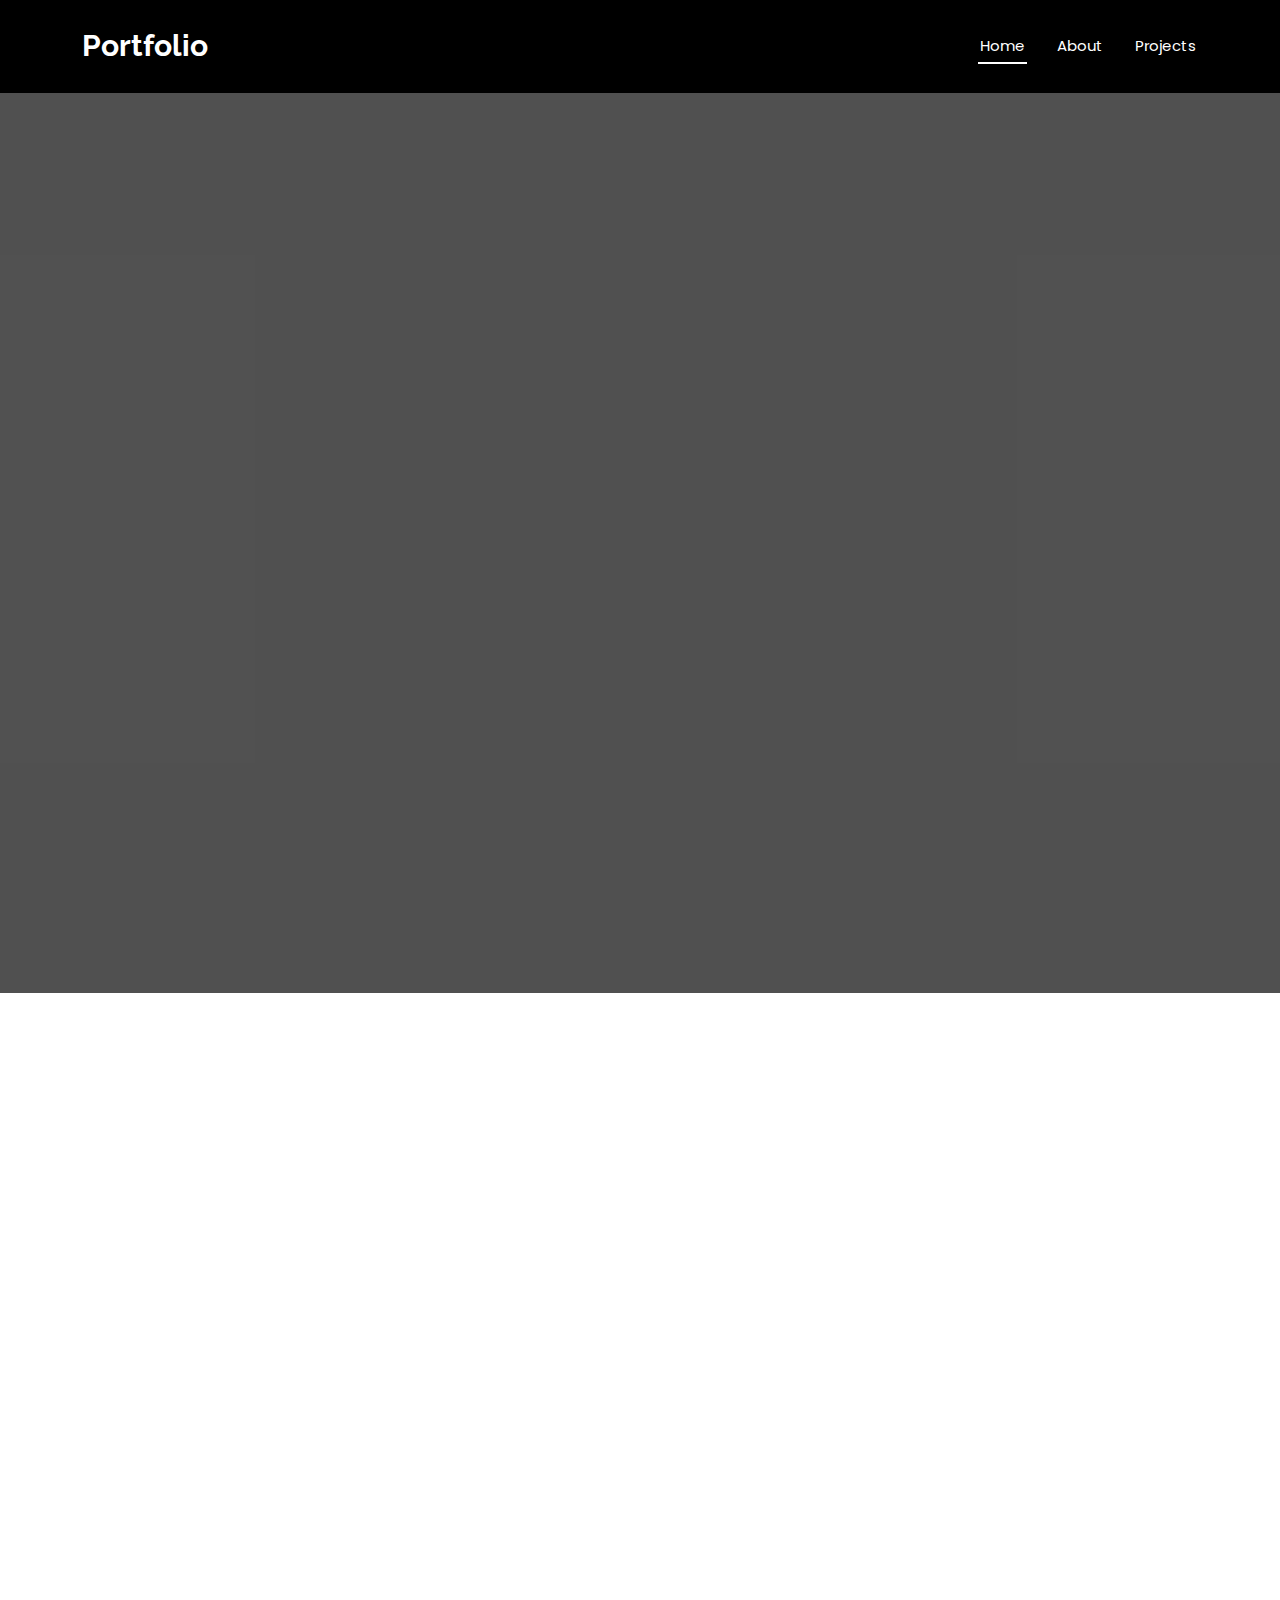
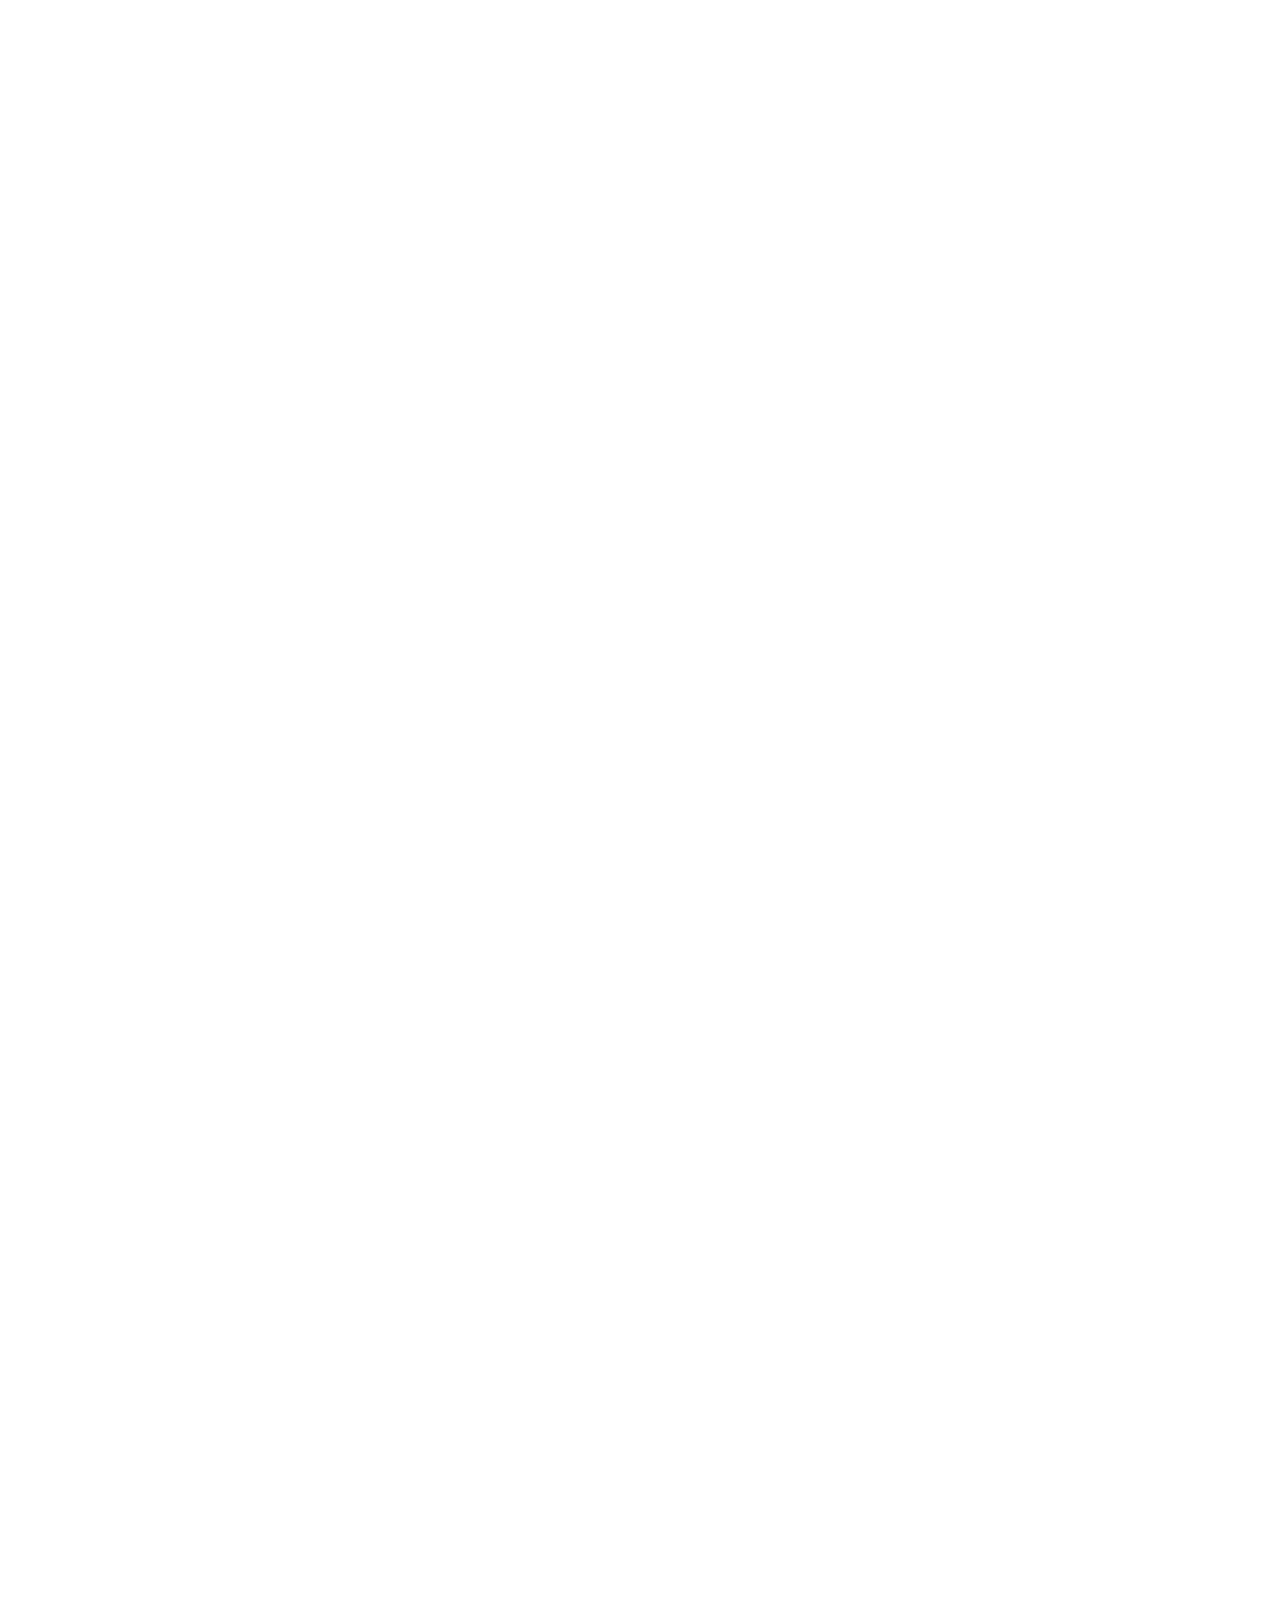
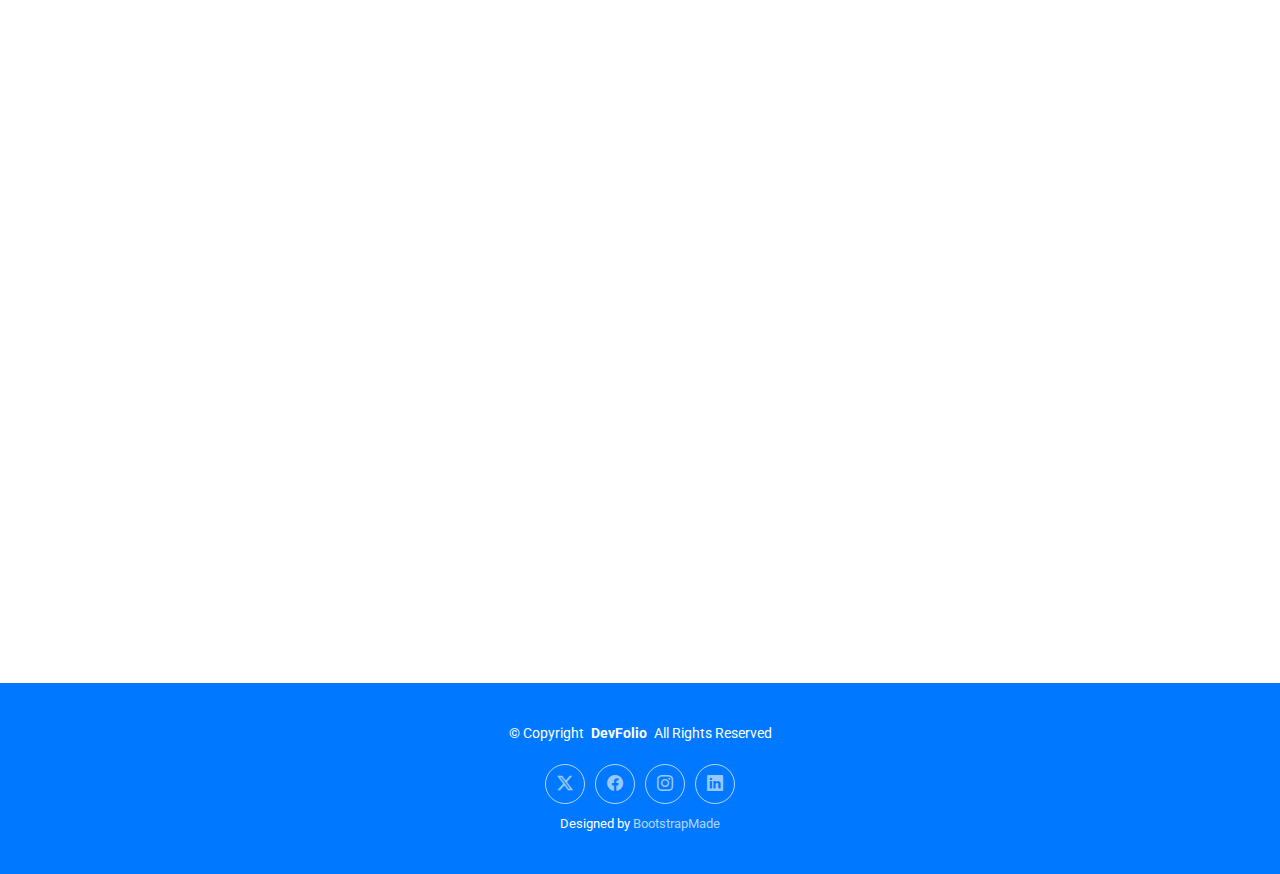
==== commit 1f841b3f: "scuffed pics" ====
--- a/index.html
+++ b/index.html
@@ -63,18 +63,15 @@
 
   <main class="main">
 
-    <!-- Hero Section -->
-    <section id="hero" class="hero section dark-background">
-
-      <img src="assets/img/hero-img.jpg" alt="" data-aos="fade-in">
-
-      <div class="container d-flex flex-column align-items-center justify-content-center text-center" data-aos="fade-up"
-        data-aos-delay="100">
-        <h2>I am Thomas Collins</h2>
-        <p><span class="typed" data-typed-items="Software Engineer, Web Developer"></span></p>
-      </div>
-
-    </section><!-- /Hero Section -->
+<!-- Hero Section -->
+<section id="hero" class="hero section dark-background" style="position: relative; min-height: 100vh; overflow: hidden; background: transparent;">
+  <img src="assets/img/full.png" alt="" data-aos="fade-in" style="position: absolute; top: -50px; left: 0; width: 100%; height: auto; object-fit: cover; z-index: -1;">
+
+  <div class="container d-flex flex-column align-items-center justify-content-center text-center" data-aos="fade-up" data-aos-delay="100" style="position: relative; z-index: 1; color: white;">
+    <h2>I am Thomas Collins</h2>
+    <p><span class="typed" data-typed-items="Software Engineer, Web Developer"></span></p>
+  </div>
+</section><!-- /Hero Section -->
 
     <!-- About Section -->
     <section id="about" class="about section">
@@ -86,7 +83,7 @@
 
             <div class="row justify-content-between gy-4">
               <div class="col-lg-5">
-                <img src="assets/img/profile-img.jpg" class="img-fluid" alt="">
+                <img src="assets/img/face.PNG" alt="" style="width: 60%; height: 100%; max-height: 300px;">
               </div>
               <div class="col-lg-7 about-info">
                 <p><strong>Name: </strong> <span>Thomas Collins</span></p>
--- a/assets/css/main.css
+++ b/assets/css/main.css
@@ -672,16 +672,19 @@
   display: flex;
   align-items: center;
   justify-content: center;
-}
+  /* background: url('/assets/img/full.PNG') center center / cover no-repeat; */
+}
+
 
 .hero img {
-  position: absolute;
+  position: relative;
   inset: 0;
-  display: block;
   width: 100%;
   height: 100%;
   object-fit: cover;
   z-index: 1;
+  object-fit: contain; 
+
 }
 
 .hero:before {
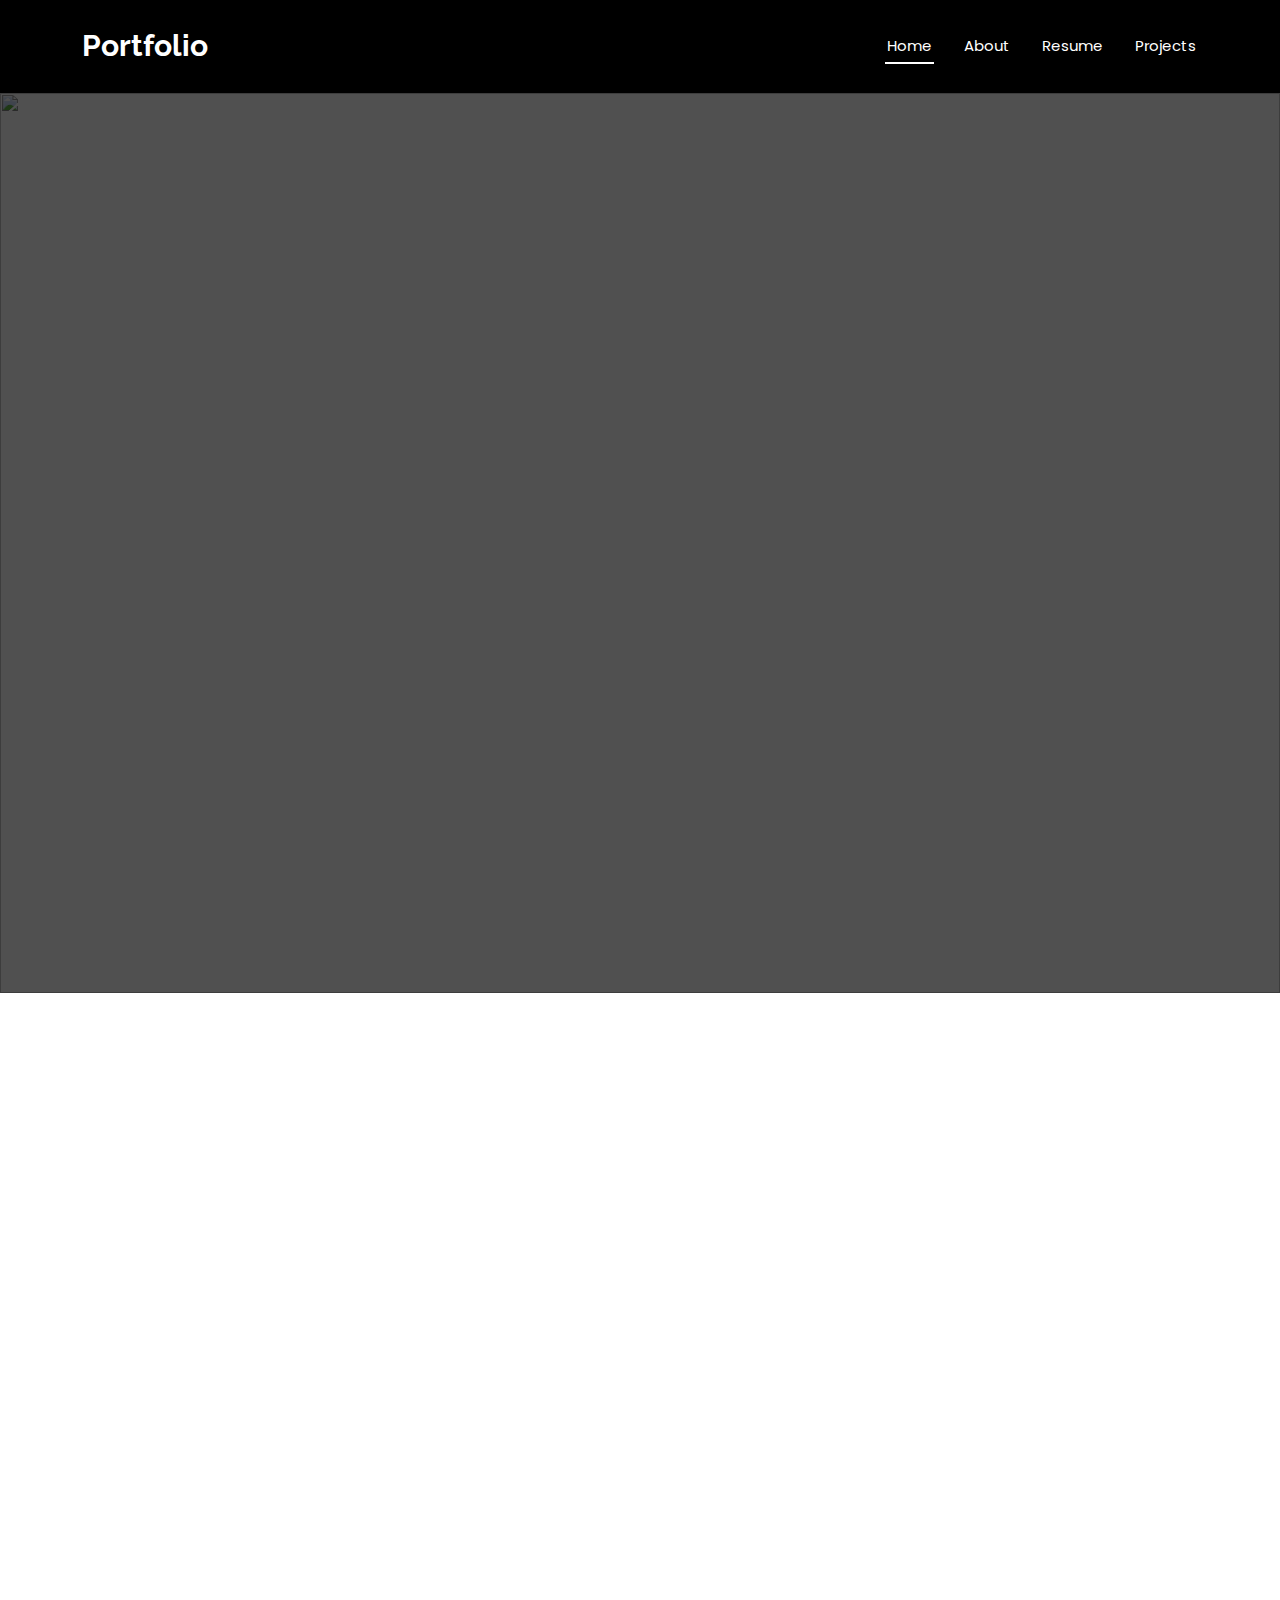
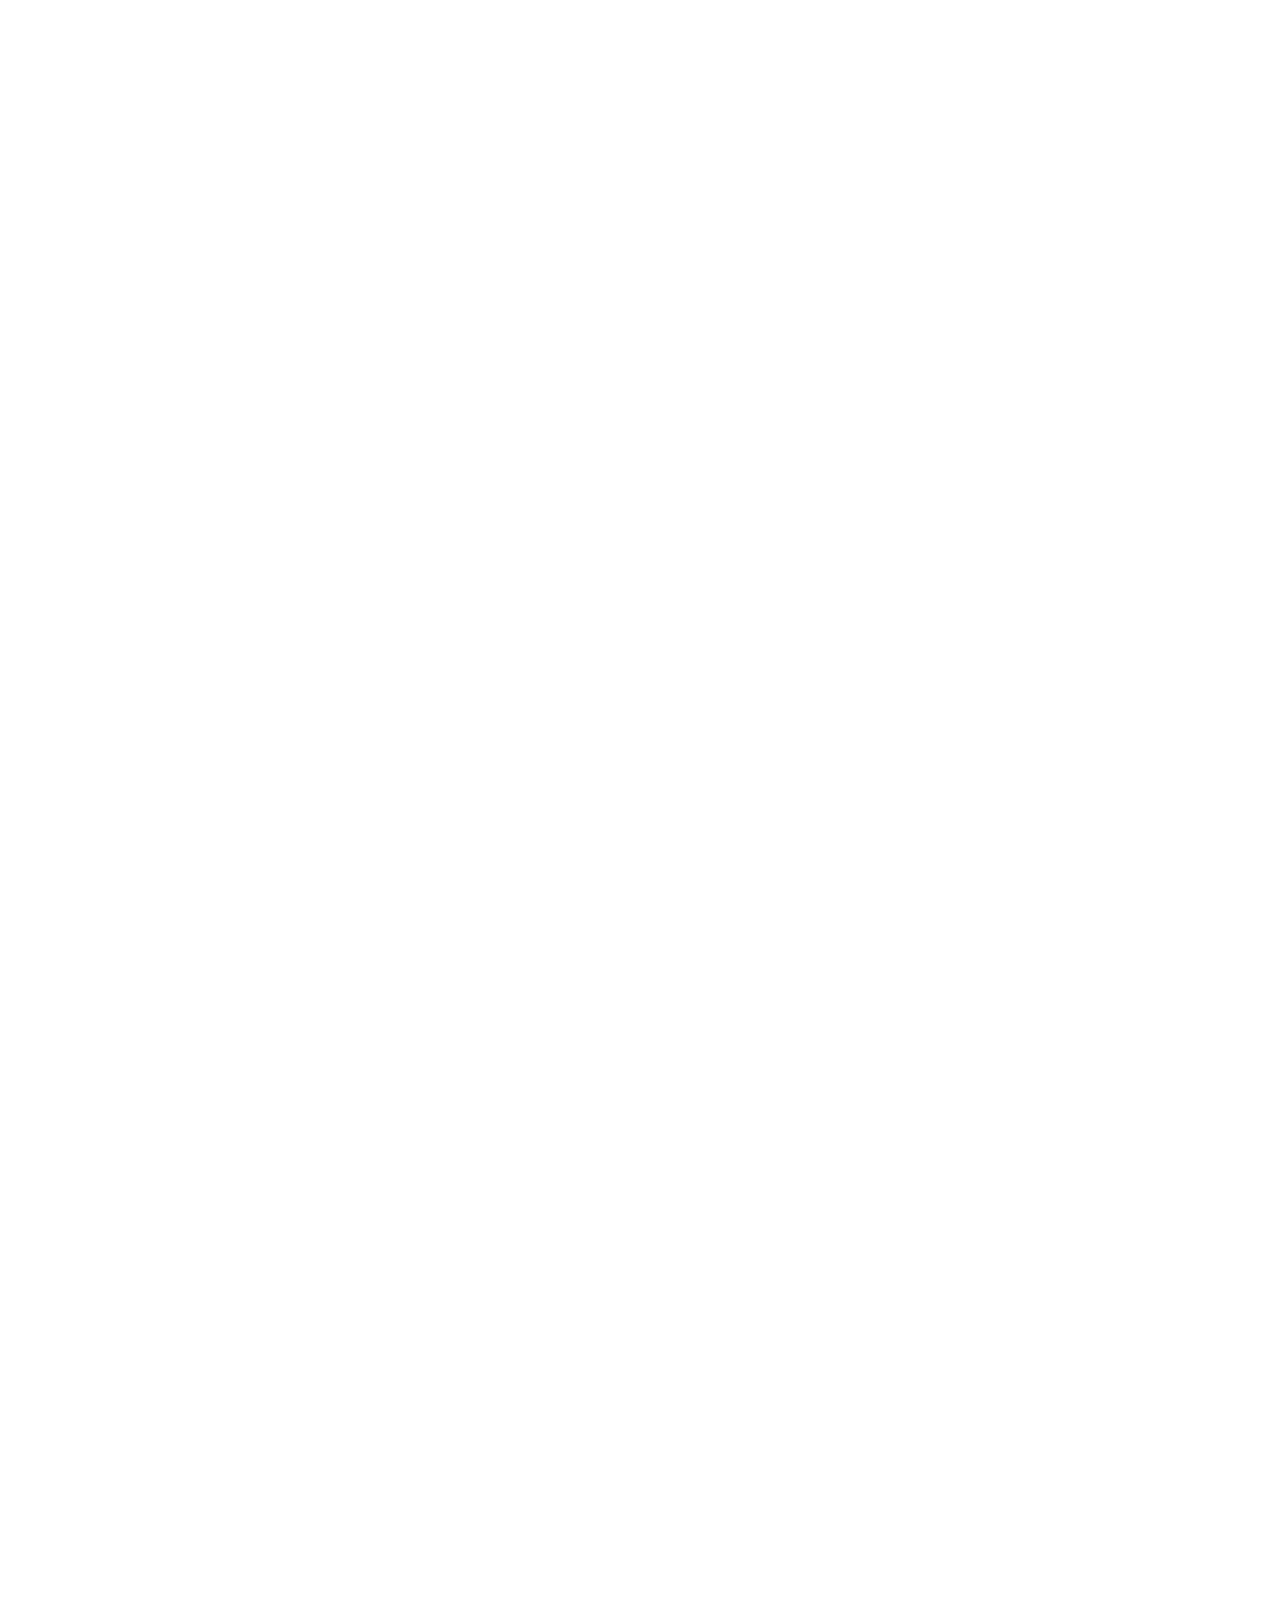
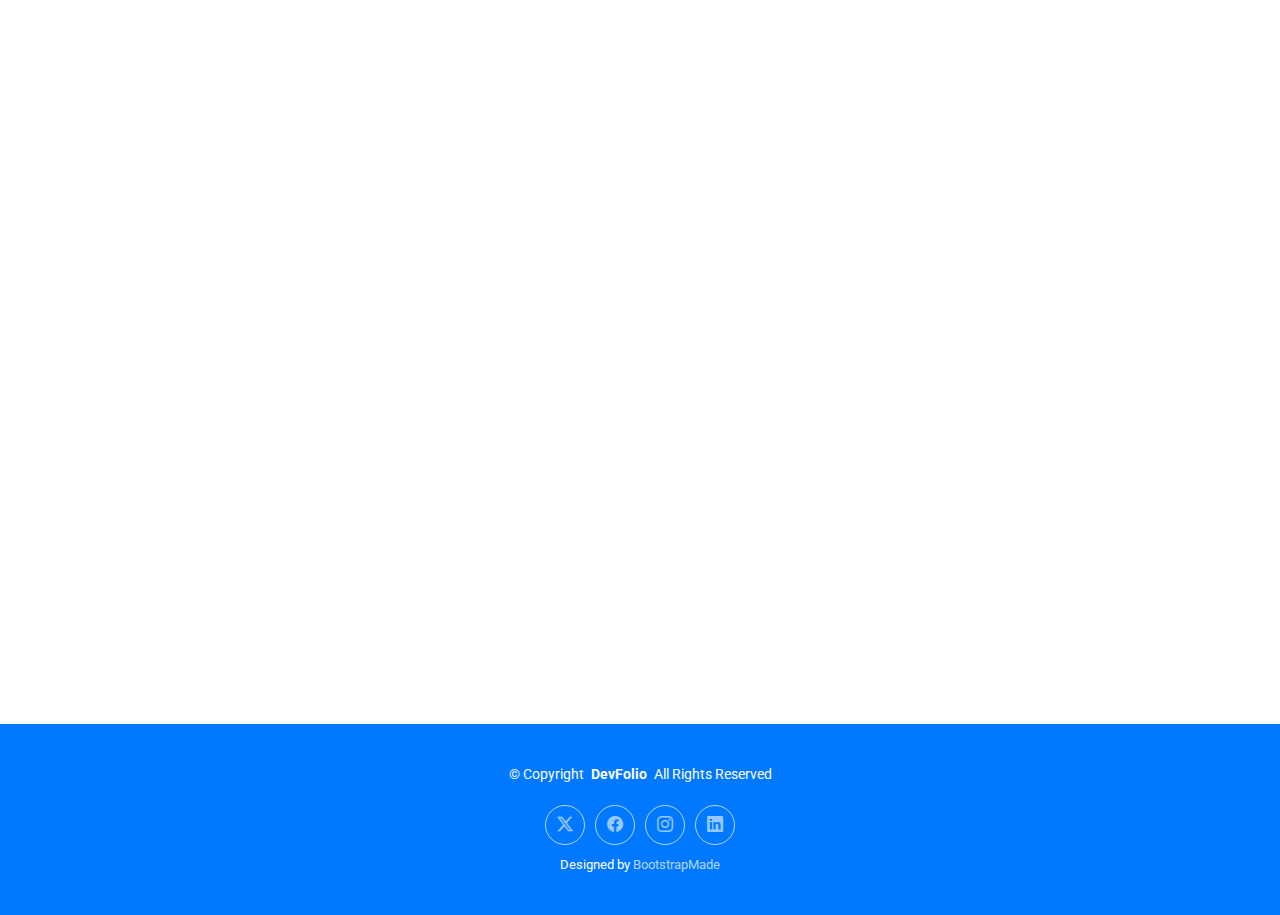
==== commit 39b274a9: "Finished" ====
--- a/index.html
+++ b/index.html
@@ -51,9 +51,10 @@
 
       <nav id="navmenu" class="navmenu">
         <ul>
-          <li><a href="#hero">Home<br></a></li>
+          <li><a href="#home">Home<br></a></li>
           <li><a href="#about">About</a></li>
-          <li><a href="#services">Projects</a></li>
+          <li><a href="#resume">Resume</a></li>
+          <li><a href="#projects">Projects</a></li>
         </ul>
         <i class="mobile-nav-toggle d-xl-none bi bi-list"></i>
       </nav>
@@ -63,27 +64,27 @@
 
   <main class="main">
 
-<!-- Hero Section -->
-<section id="hero" class="hero section dark-background" style="position: relative; min-height: 100vh; overflow: hidden; background: transparent;">
-  <img src="assets/img/full.png" alt="" data-aos="fade-in" style="position: absolute; top: -50px; left: 0; width: 100%; height: auto; object-fit: cover; z-index: -1;">
-
-  <div class="container d-flex flex-column align-items-center justify-content-center text-center" data-aos="fade-up" data-aos-delay="100" style="position: relative; z-index: 1; color: white;">
-    <h2>I am Thomas Collins</h2>
-    <p><span class="typed" data-typed-items="Software Engineer, Web Developer"></span></p>
-  </div>
-</section><!-- /Hero Section -->
-
+    <!-- Hero Section -->
+    <section id="home" class="hero section dark-background"
+      style="position: relative; min-height: 100vh; overflow: hidden; background: transparent;">
+      <img src="assets/img/gradPic.jpg" alt="" data-aos="fade-in"
+        style="position: absolute; top: 0; left: 0; width: 100%; height: 100vh; object-fit: cover; z-index: -1;">
+
+      <div class="container d-flex flex-column align-items-center justify-content-center text-center" data-aos="fade-up"
+        data-aos-delay="100" style="position: relative; z-index: 1; color: white;">
+        <h2>I am Thomas Collins</h2>
+        <p><span class="typed" data-typed-items="Software Engineer, Web Developer"></span></p>
+      </div>
+    </section>
+    <!-- /Hero Section -->
     <!-- About Section -->
     <section id="about" class="about section">
-
       <div class="container" data-aos="fade-up" data-aos-delay="100">
-
         <div class="row gy-4">
           <div class="col-md-6">
-
             <div class="row justify-content-between gy-4">
               <div class="col-lg-5">
-                <img src="assets/img/face.PNG" alt="" style="width: 60%; height: 100%; max-height: 300px;">
+                <img src="assets/img/profilePic.jpg" alt="" style="width: 50%; height: 100%; max-height: 200px;">
               </div>
               <div class="col-lg-7 about-info">
                 <p><strong>Name: </strong> <span>Thomas Collins</span></p>
@@ -185,18 +186,16 @@
                 each of them.
               </p>
               <p>
-                From my father (Financial Advisor), I want to have his competitive work ethic that never backs down.
+                From my father (Financial Advisor), I learned his competitive spirit.
               </p>
               <p>
                 From my mother (Fourth Grade teacher, Retired), I strive to illustrate her authenticity.
               </p>
               <p>
-                From my sister (Tech Sales), I learned how to let go and have fun with life every once in a while!
-              </p>
-              <p>
-                From my brother (Software Developer), he taught me how to persevere, even if you have to persevere
-                alone.
-              </p>
+                From my sister (Tech Sales), I learned how to communicate more effectively
+              </p>
+              <p>
+                From my brother (Software Developer), he taught me how to persevere through complex problems
 
             </div>
           </div>
@@ -280,13 +279,17 @@
     </section><!-- /Resume Section -->
 
     <!-- Services Section -->
-    <section id="services" class="services section">
+    <section id="projects" class="services section">
 
       <!-- Section Title -->
       <div class="container section-title" data-aos="fade-up">
         <h2>Projects</h2>
         <p>Creating projects from scratch and working through the setbacks has helped me to diversify my approach to
-          developing </p>
+          developing. </p>
+          <p class="highlighted-text">
+            Click on icons to check out corresponding project GitHub repo
+          </p>
+          
       </div><!-- End Section Title -->
       <div class="container">
         <div class="row gy-4">
@@ -296,74 +299,81 @@
               <div class="icon">
                 <i class="bi bi-activity"></i>
               </div>
-              <a href="#" class="stretched-link">
+              <a href="https://github.com/thco8465/OmniPotent" class="stretched-link">
                 <h3>OmniPotent</h3>
               </a>
               <p>Memory games to help reduce the onset of early dementia.</p>
+              <div class="tags">
+                <span class="tag">C++</span>
+                <span class="tag">Vue3</span>
+                <span class="tag">PostgreSQL</span>
+                <!-- Add more tags as needed -->
+              </div>
             </div>
           </div><!-- End Service Item -->
 
           <div class="col-lg-4 col-md-6" data-aos="fade-up" data-aos-delay="200">
             <div class="service-item position-relative">
               <div class="icon">
-                <i class="bi bi-broadcast"></i>
-              </div>
-              <a href="#" class="stretched-link">
+                <i class="bi bi-headphones"></i>
+              </div>
+              <a href="https://github.com/thco8465/musicalMatch" class="stretched-link">
                 <h3>MusicalMatchMaker</h3>
               </a>
-              <p>Uses musical preference through spotify's api to match people with similar music taste</p>
-            </div>
-          </div><!-- End Service Item -->
+              <p>Uses musical preference through Spotify's API to match people with similar music taste.</p>
+              <span class="tag">Vue3</span>
+              <span class="tag">Spotify API</span>
+              <span class="tag">PostgreSQL</span>
+            </div>
+          </div><!-- End Service Item -->
+
 
           <div class="col-lg-4 col-md-6" data-aos="fade-up" data-aos-delay="300">
             <div class="service-item position-relative">
               <div class="icon">
-                <i class="bi bi-easel"></i>
-              </div>
-              <a href="#" class="stretched-link">
+                <i class="bi bi-list-task"></i>
+              </div>
+              <a href="https://github.com/CSCI-3308-CU-Boulder/Taskbuff" class="stretched-link">
                 <h3>TaskBuff</h3>
               </a>
               <p>Organize daily goals and tasks with friends on a shared calendar to keep each other accountable</p>
+              <span class="tag">React</span>
             </div>
           </div><!-- End Service Item -->
 
           <div class="col-lg-4 col-md-6" data-aos="fade-up" data-aos-delay="400">
             <div class="service-item position-relative">
               <div class="icon">
-                <i class="bi bi-bounding-box-circles"></i>
+                <i class="bi bi-controller"></i>
               </div>
               <a href="#" class="stretched-link">
                 <h3>GameSpective</h3>
               </a>
               <p>Keep track of a user's games played, their reviews, and allow others to view and suggest games.</p>
-              <a href="#" class="stretched-link"></a>
             </div>
           </div><!-- End Service Item -->
 
           <div class="col-lg-4 col-md-6" data-aos="fade-up" data-aos-delay="500">
             <div class="service-item position-relative">
               <div class="icon">
-                <i class="bi bi-calendar4-week"></i>
-              </div>
-              <a href="#" class="stretched-link">
+                <i class="bi bi-suit-club"></i>
+              </div>
+              <a href="https://github.com/tayloretodd/csci3010_hw5" class="stretched-link">
                 <h3>BlackJack</h3>
               </a>
               <p>Created a simiple replication of blackjack using QtCreator for graphic implementation</p>
-              <a href="#" class="stretched-link"></a>
             </div>
           </div><!-- End Service Item -->
 
           <div class="col-lg-4 col-md-6" data-aos="fade-up" data-aos-delay="600">
             <div class="service-item position-relative">
               <div class="icon">
-                <i class="bi bi-chat-square-text"></i>
-              </div>
-              <a href="#" class="stretched-link">
+                <i class="bi bi-magic"></i>
+              </div>
+              <a href="https://github.com/CSCI-4448-5448-OOAD/project-4-arcane-thco8465" class="stretched-link">
                 <h3>ARCANE: Adventure Game</h3>
               </a>
-              <p>Hic molestias ea quibusdam eos. Fugiat enim doloremque aut neque non et debitis iure. Corrupti
-                recusandae ducimus enim.</p>
-              <a href="#" class="stretched-link"></a>
+              <p>Learned object oriented design principles to create a tile-based game using Java.</p>
             </div>
           </div><!-- End Service Item -->
 
@@ -417,4 +427,18 @@
 
 </body>
 
-</html>+</html>
+<style>
+  .highlighted-text {
+  background-color: lightblue; /* Background color to make it pop */
+  color: white; /* Text color */
+  padding: 10px 15px; /* Padding for spacing around the text */
+  border-radius: 8px; /* Rounded corners */
+  font-weight: bold; /* Make the text bold */
+  text-align: center; /* Center the text */
+  box-shadow: 0 4px 8px rgba(0, 0, 0, 0.2); /* Add a shadow to give a 3D effect */
+  transition: transform 0.2s, box-shadow 0.2s; /* Smooth transition for hover effect */
+}
+
+
+</style>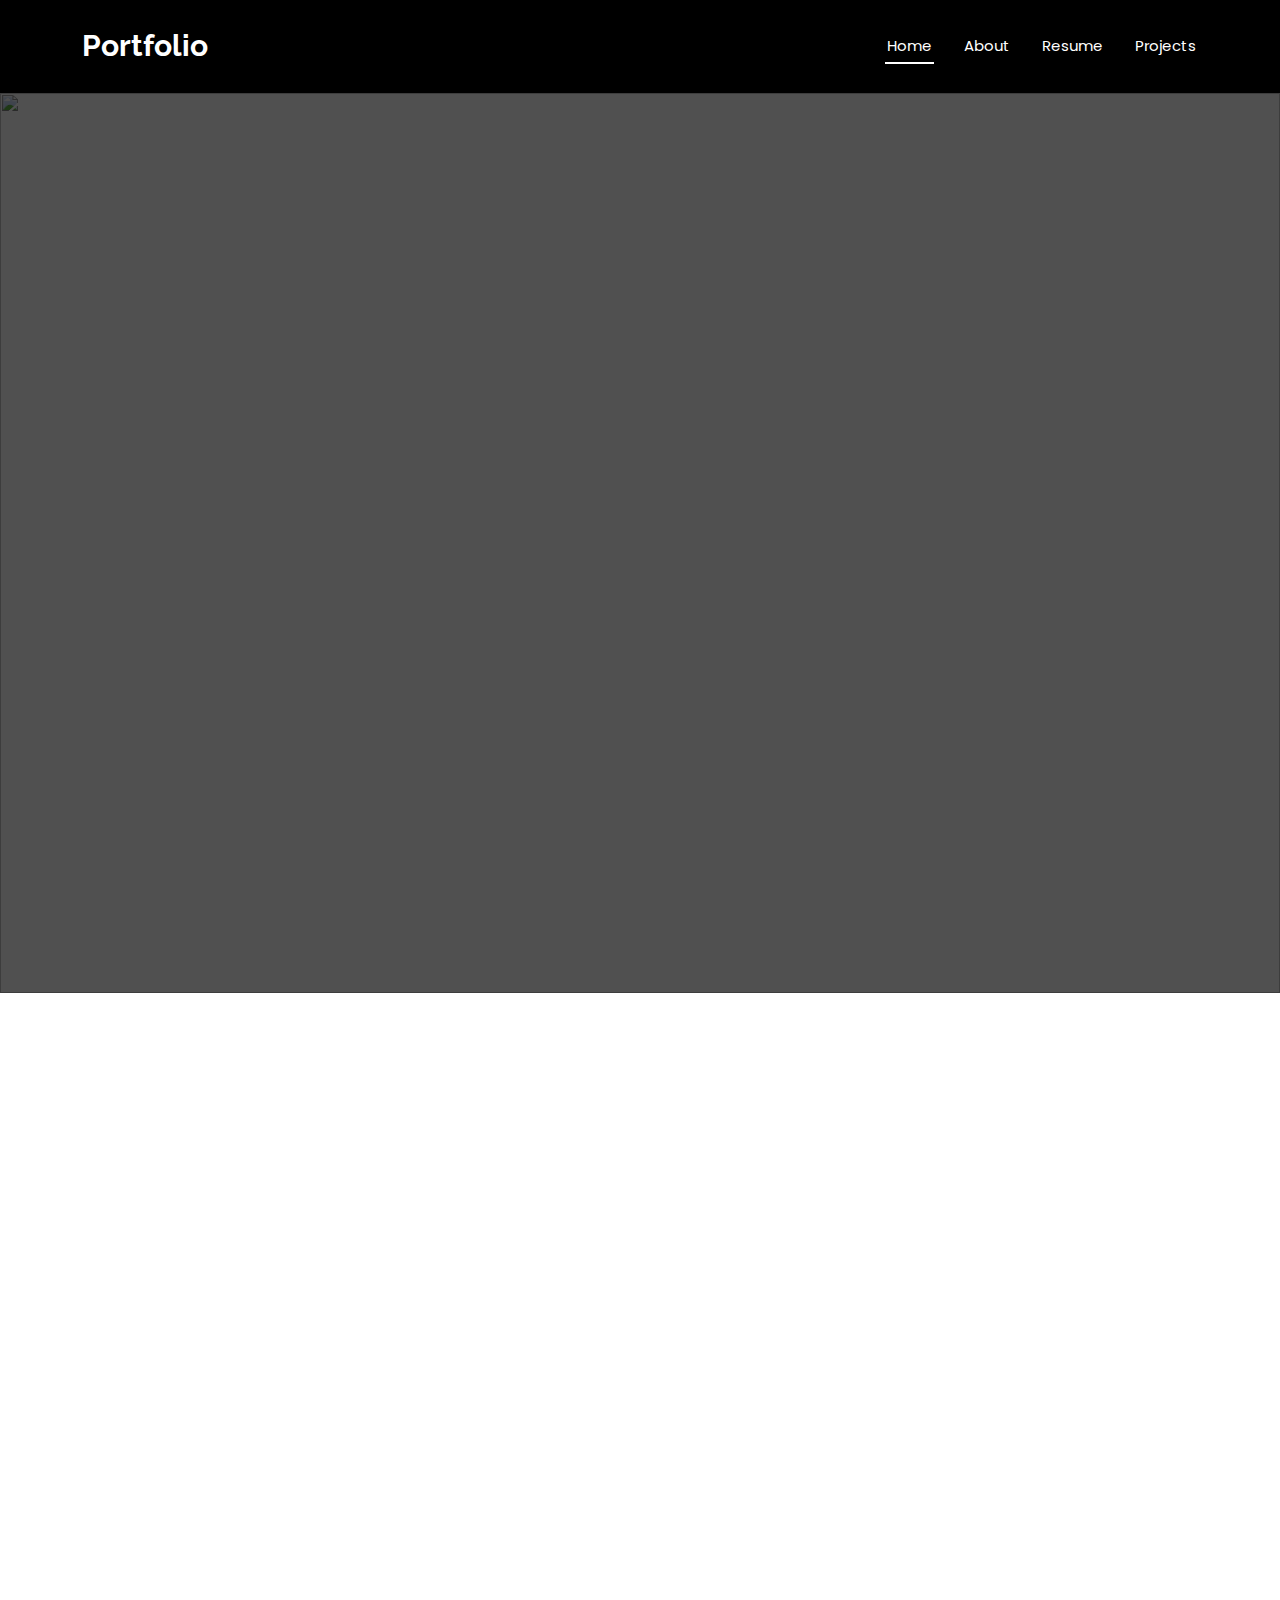
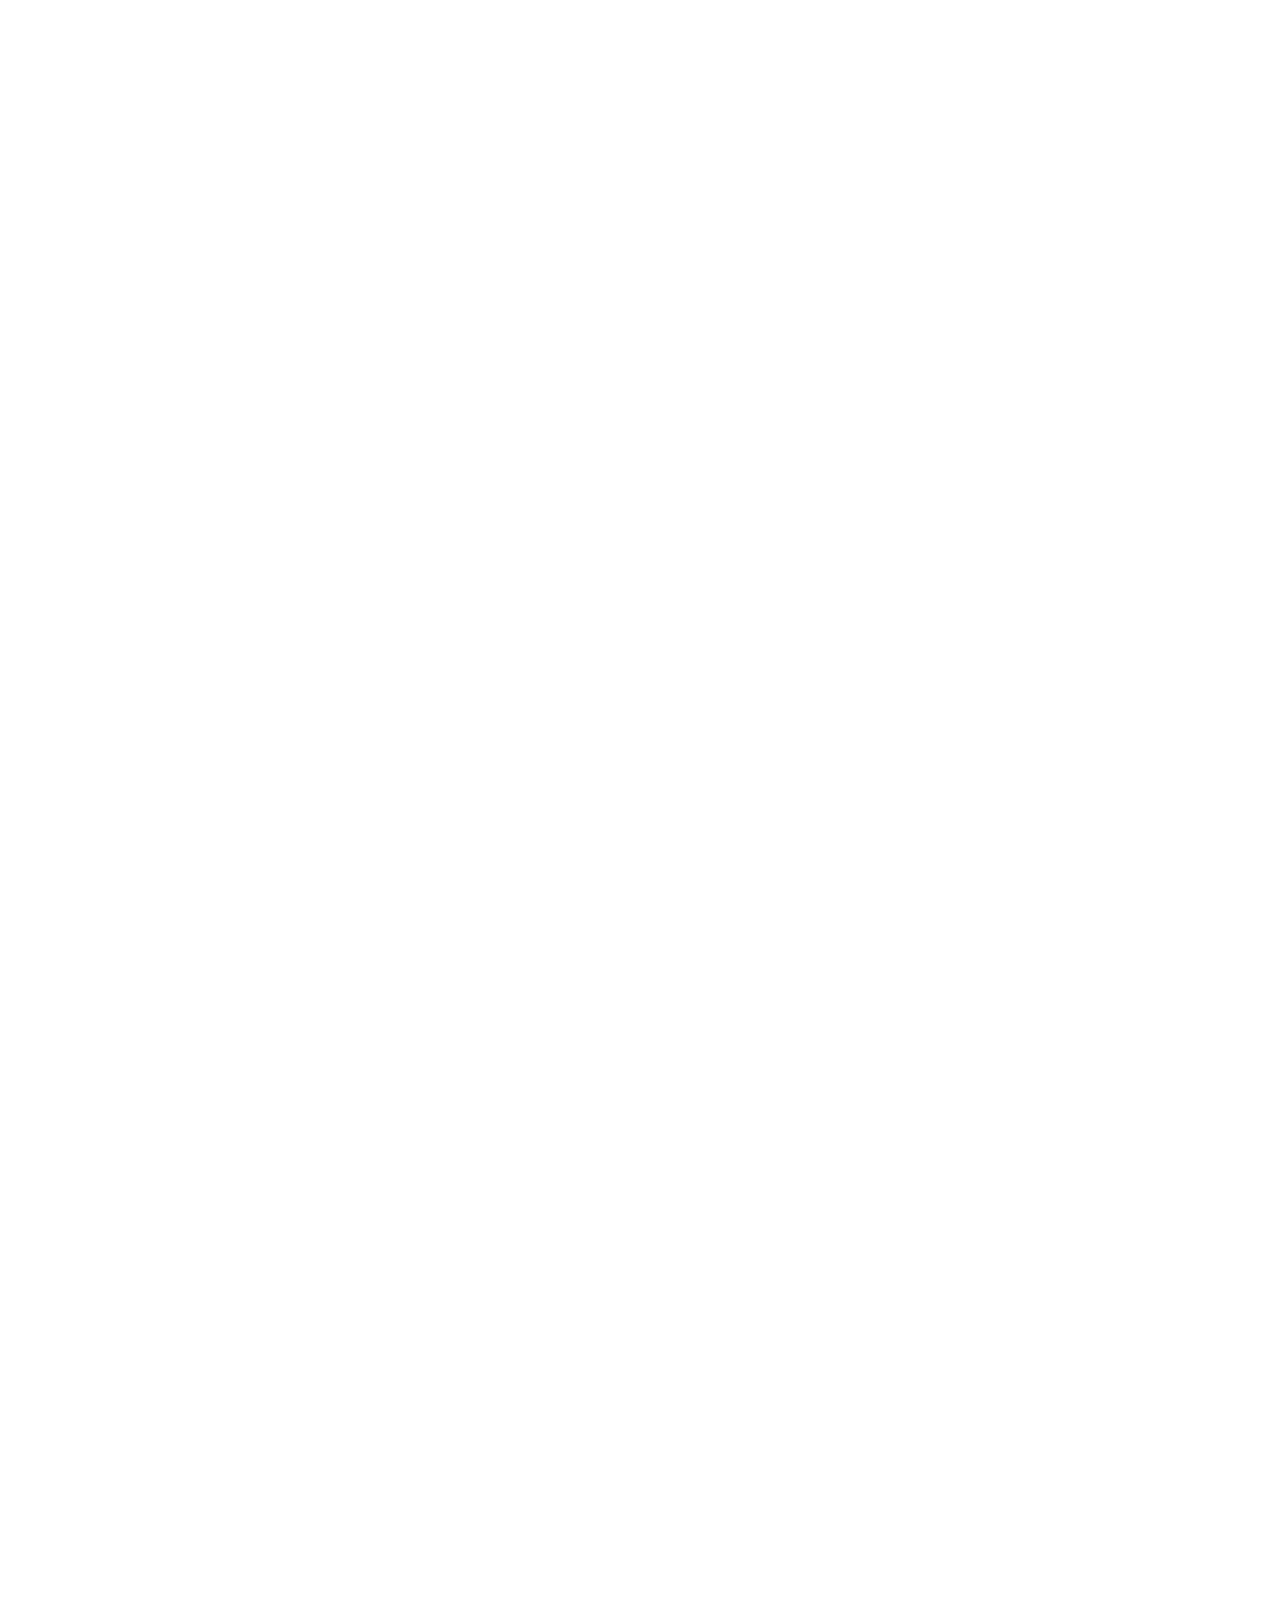
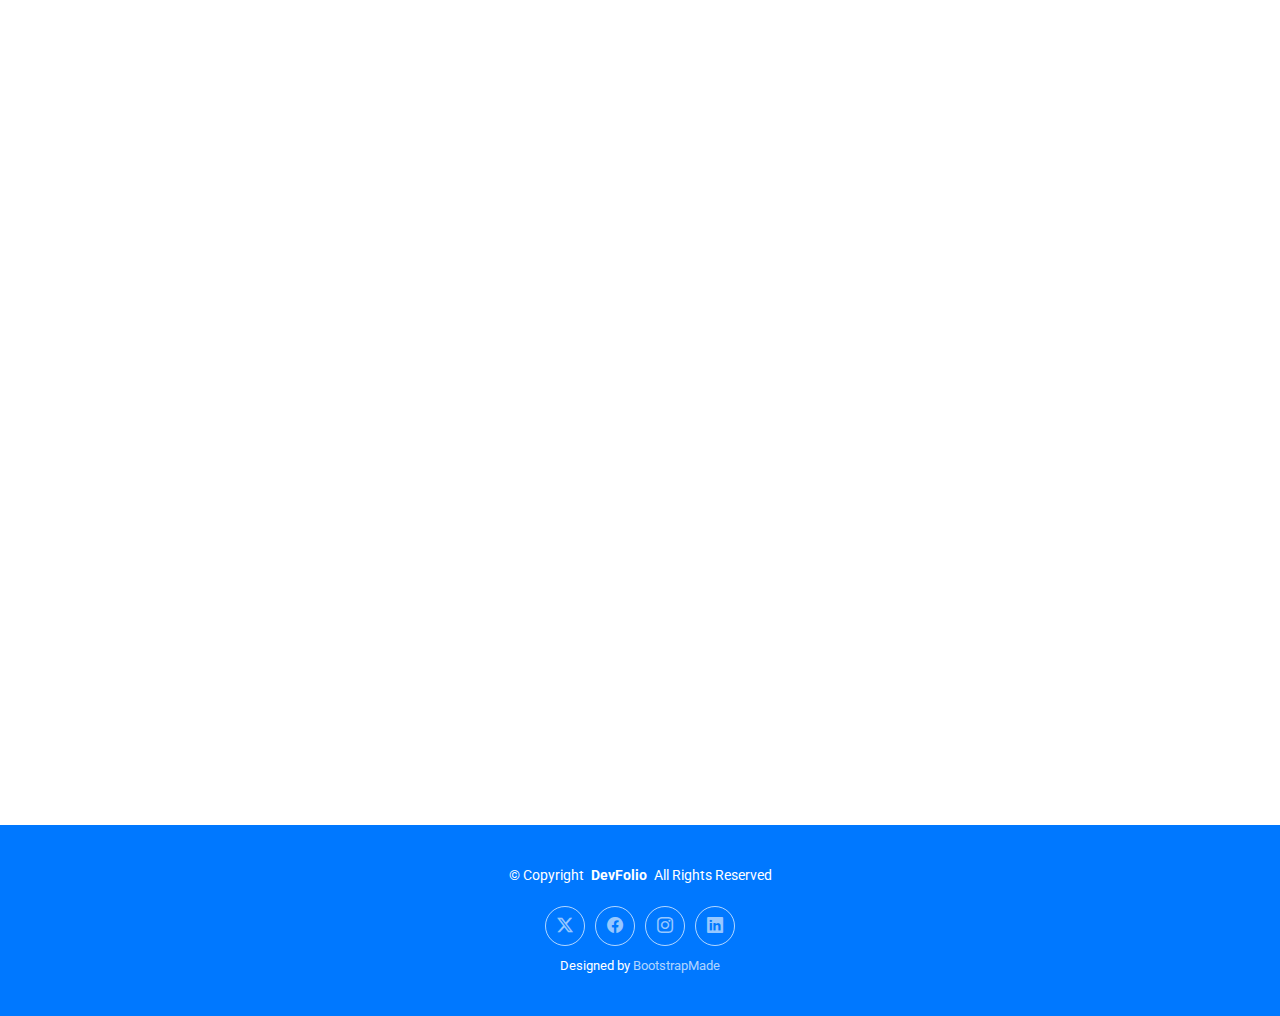
==== commit cb78ae1e: "Need to rewrite and make it briefer" ====
--- a/index.html
+++ b/index.html
@@ -186,16 +186,16 @@
                 each of them.
               </p>
               <p>
-                From my father (Financial Advisor), I learned his competitive spirit.
-              </p>
-              <p>
-                From my mother (Fourth Grade teacher, Retired), I strive to illustrate her authenticity.
-              </p>
-              <p>
-                From my sister (Tech Sales), I learned how to communicate more effectively
-              </p>
-              <p>
-                From my brother (Software Developer), he taught me how to persevere through complex problems
+                Father (Financial Advisor), I learned his competitive spirit.
+              </p>
+              <p>
+                Mother (Fourth Grade teacher, Retired), I strive to illustrate her authenticity.
+              </p>
+              <p>
+                Sister (Tech Sales), I learned how to communicate more effectively
+              </p>
+              <p>
+                Brother (Software Developer), he taught me how to persevere through complex problems
 
             </div>
           </div>
@@ -286,10 +286,10 @@
         <h2>Projects</h2>
         <p>Creating projects from scratch and working through the setbacks has helped me to diversify my approach to
           developing. </p>
-          <p class="highlighted-text">
-            Click on icons to check out corresponding project GitHub repo
-          </p>
-          
+        <p class="highlighted-text">
+          Click on project card to check out corresponding GitHub repo
+        </p>
+
       </div><!-- End Section Title -->
       <div class="container">
         <div class="row gy-4">
@@ -304,9 +304,9 @@
               </a>
               <p>Memory games to help reduce the onset of early dementia.</p>
               <div class="tags">
-                <span class="tag">C++</span>
-                <span class="tag">Vue3</span>
-                <span class="tag">PostgreSQL</span>
+                <span class="bubble-tag">C++</span>
+                <span class="bubble-tag">Vue3</span>
+                <span class="bubble-tag">PostgreSQL</span>
                 <!-- Add more tags as needed -->
               </div>
             </div>
@@ -321,11 +321,14 @@
                 <h3>MusicalMatchMaker</h3>
               </a>
               <p>Uses musical preference through Spotify's API to match people with similar music taste.</p>
-              <span class="tag">Vue3</span>
-              <span class="tag">Spotify API</span>
-              <span class="tag">PostgreSQL</span>
-            </div>
-          </div><!-- End Service Item -->
+              <div class="tags">
+                <span class="bubble-tag">Vue3</span>
+                <span class="bubble-tag">Spotify API</span>
+                <span class="bubble-tag">PostgreSQL</span>
+              </div>
+            </div>
+          </div><!-- End Service Item -->
+
 
 
           <div class="col-lg-4 col-md-6" data-aos="fade-up" data-aos-delay="300">
@@ -336,11 +339,47 @@
               <a href="https://github.com/CSCI-3308-CU-Boulder/Taskbuff" class="stretched-link">
                 <h3>TaskBuff</h3>
               </a>
-              <p>Organize daily goals and tasks with friends on a shared calendar to keep each other accountable</p>
-              <span class="tag">React</span>
-            </div>
-          </div><!-- End Service Item -->
-
+              <p>Organize daily goals and tasks with friends on a shared calendar to keep each other accountable.</p>
+              <div class="tags">
+                <span class="bubble-tag">ReactJS</span>
+                <span class="bubble-tag">PostgreSQL</span>
+                <span class="bubble-tag">CSS</span>
+              </div>
+            </div>
+          </div><!-- End Service Item -->
+
+
+          <div class="col-lg-4 col-md-6" data-aos="fade-up" data-aos-delay="500">
+            <div class="service-item position-relative">
+              <div class="icon">
+                <i class="bi bi-suit-club"></i>
+              </div>
+              <a href="https://github.com/tayloretodd/csci3010_hw5" class="stretched-link">
+                <h3>BlackJack</h3>
+              </a>
+              <p>Created a simiple replication of blackjack using QtCreator for graphic implementation</p>
+              <div class="tags">
+                <span class="bubble-tag">QtCreator</span>
+                <span class="bubble-tag">C++</span>
+              </div>
+            </div>
+          </div><!-- End Service Item -->
+
+          <div class="col-lg-4 col-md-6" data-aos="fade-up" data-aos-delay="600">
+            <div class="service-item position-relative">
+              <div class="icon">
+                <i class="bi bi-magic"></i>
+              </div>
+              <a href="https://github.com/CSCI-4448-5448-OOAD/project-4-arcane-thco8465" class="stretched-link">
+                <h3>ARCANE: Adventure Game</h3>
+              </a>
+              <p>Learned object oriented design principles to create a tile-based game using Java.</p>
+              <div class="tags">
+                <span class="bubble-tag">Java</span>
+                <span class="bubble-tag">OOD Princples</span>
+              </div>
+            </div>
+          </div><!-- End Service Item -->
           <div class="col-lg-4 col-md-6" data-aos="fade-up" data-aos-delay="400">
             <div class="service-item position-relative">
               <div class="icon">
@@ -350,33 +389,11 @@
                 <h3>GameSpective</h3>
               </a>
               <p>Keep track of a user's games played, their reviews, and allow others to view and suggest games.</p>
-            </div>
-          </div><!-- End Service Item -->
-
-          <div class="col-lg-4 col-md-6" data-aos="fade-up" data-aos-delay="500">
-            <div class="service-item position-relative">
-              <div class="icon">
-                <i class="bi bi-suit-club"></i>
-              </div>
-              <a href="https://github.com/tayloretodd/csci3010_hw5" class="stretched-link">
-                <h3>BlackJack</h3>
-              </a>
-              <p>Created a simiple replication of blackjack using QtCreator for graphic implementation</p>
-            </div>
-          </div><!-- End Service Item -->
-
-          <div class="col-lg-4 col-md-6" data-aos="fade-up" data-aos-delay="600">
-            <div class="service-item position-relative">
-              <div class="icon">
-                <i class="bi bi-magic"></i>
-              </div>
-              <a href="https://github.com/CSCI-4448-5448-OOAD/project-4-arcane-thco8465" class="stretched-link">
-                <h3>ARCANE: Adventure Game</h3>
-              </a>
-              <p>Learned object oriented design principles to create a tile-based game using Java.</p>
-            </div>
-          </div><!-- End Service Item -->
-
+              <div class="tags">
+                <span class="bubble-tag">Work in Progress</span>
+              </div>
+            </div>
+          </div><!-- End Service Item -->
         </div>
   </main>
 
@@ -430,15 +447,50 @@
 </html>
 <style>
   .highlighted-text {
-  background-color: lightblue; /* Background color to make it pop */
-  color: white; /* Text color */
-  padding: 10px 15px; /* Padding for spacing around the text */
-  border-radius: 8px; /* Rounded corners */
-  font-weight: bold; /* Make the text bold */
-  text-align: center; /* Center the text */
-  box-shadow: 0 4px 8px rgba(0, 0, 0, 0.2); /* Add a shadow to give a 3D effect */
-  transition: transform 0.2s, box-shadow 0.2s; /* Smooth transition for hover effect */
-}
-
-
+    background-color: lightblue;
+    /* Background color to make it pop */
+    color: white;
+    /* Text color */
+    padding: 10px 15px;
+    /* Padding for spacing around the text */
+    border-radius: 8px;
+    /* Rounded corners */
+    font-weight: bold;
+    /* Make the text bold */
+    text-align: center;
+    /* Center the text */
+    box-shadow: 0 4px 8px rgba(0, 0, 0, 0.2);
+    /* Add a shadow to give a 3D effect */
+    transition: transform 0.2s, box-shadow 0.2s;
+    /* Smooth transition for hover effect */
+  }
+
+  .bubble-tag {
+    display: inline-block;
+    background-color: rgb(146, 146, 194);
+    /* Background color of the bubble */
+    color: #424b54;
+    /* Text color */
+    padding: 8px 15px;
+    /* Padding inside the bubble */
+    border-radius: 25px;
+    /* Fully rounded corners */
+    font-size: 0.9em;
+    /* Adjust text size */
+    margin: 5px;
+    /* Space between bubbles */
+    border: 1px solid darkblue;
+    /* Optional border color */
+    cursor: pointer;
+    /* Cursor change on hover */
+    transition: background-color 0.3s ease, color 0.3s ease;
+    /* Smooth transition */
+  }
+
+  .bubble-tag:hover {
+    background-color: #d7263d;
+    /* Darker background on hover */
+    color: white;
+    /* Change text color on hover */
+  }
 </style>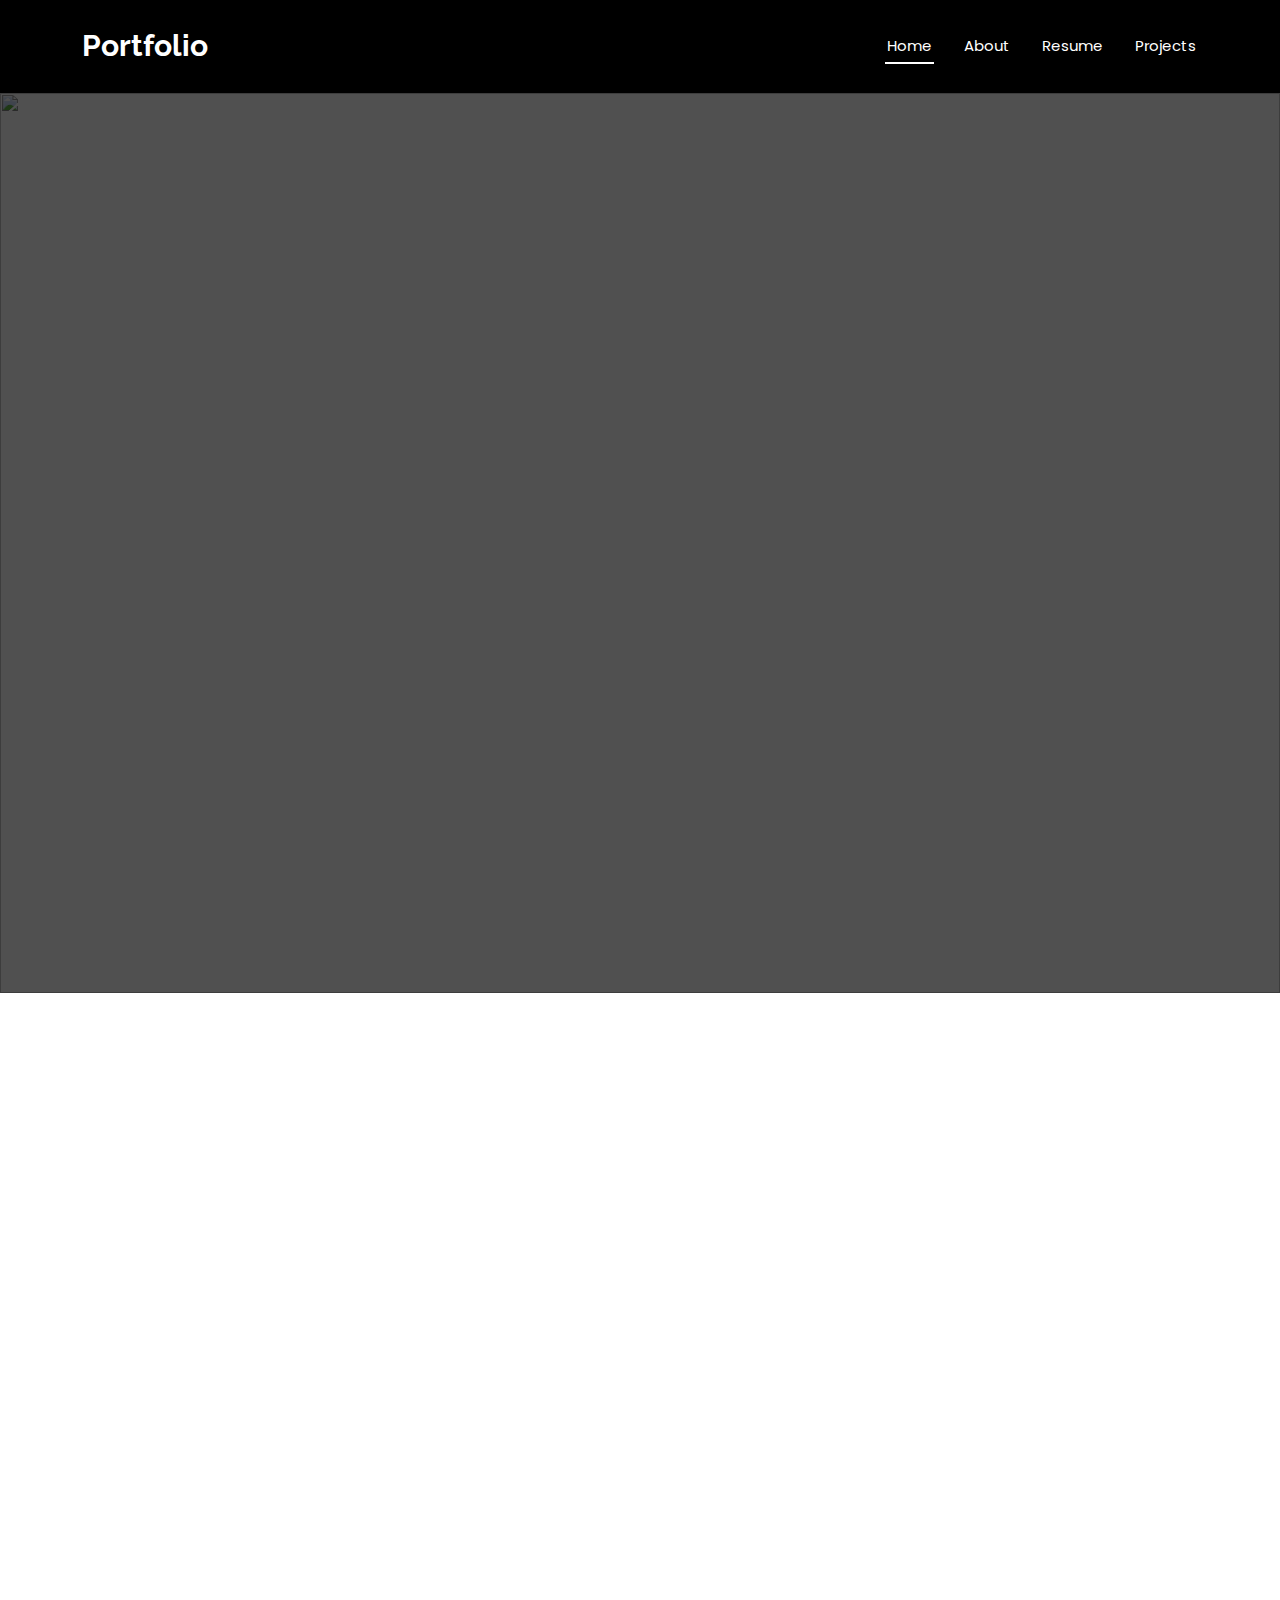
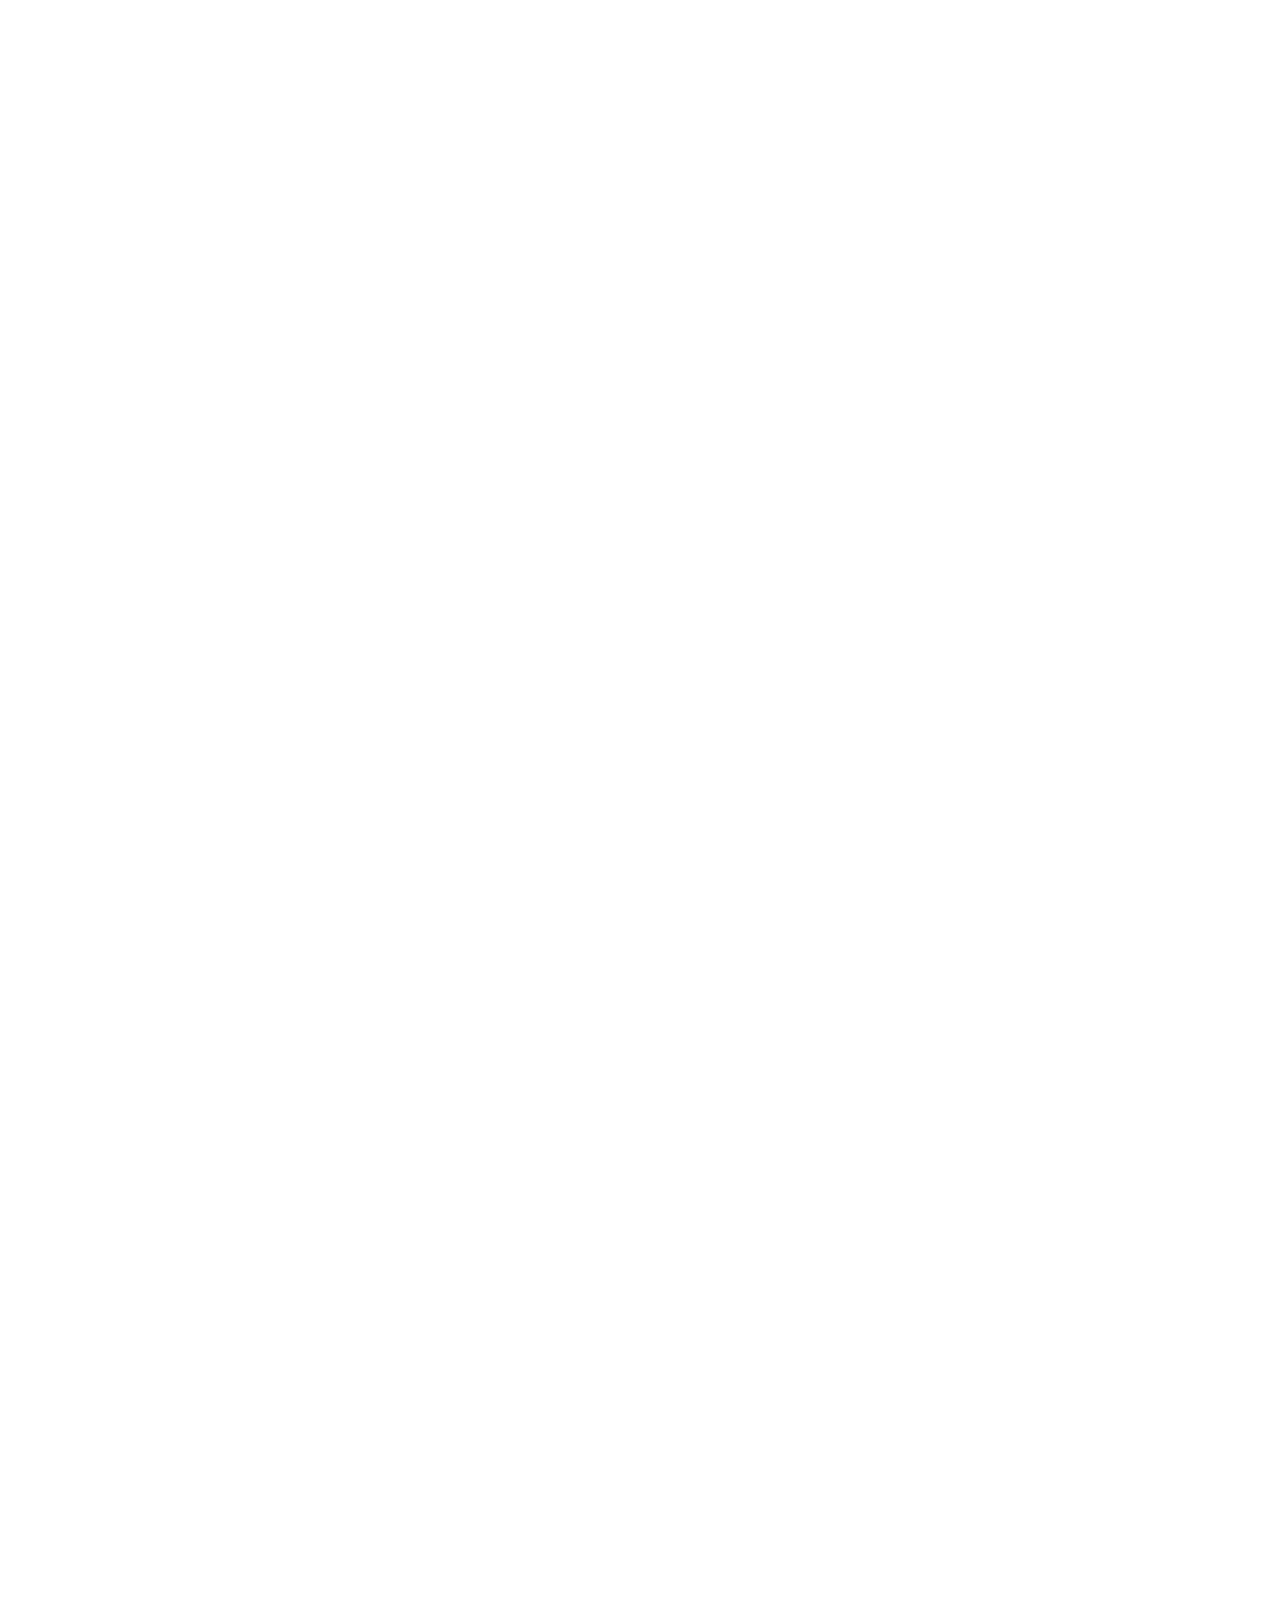
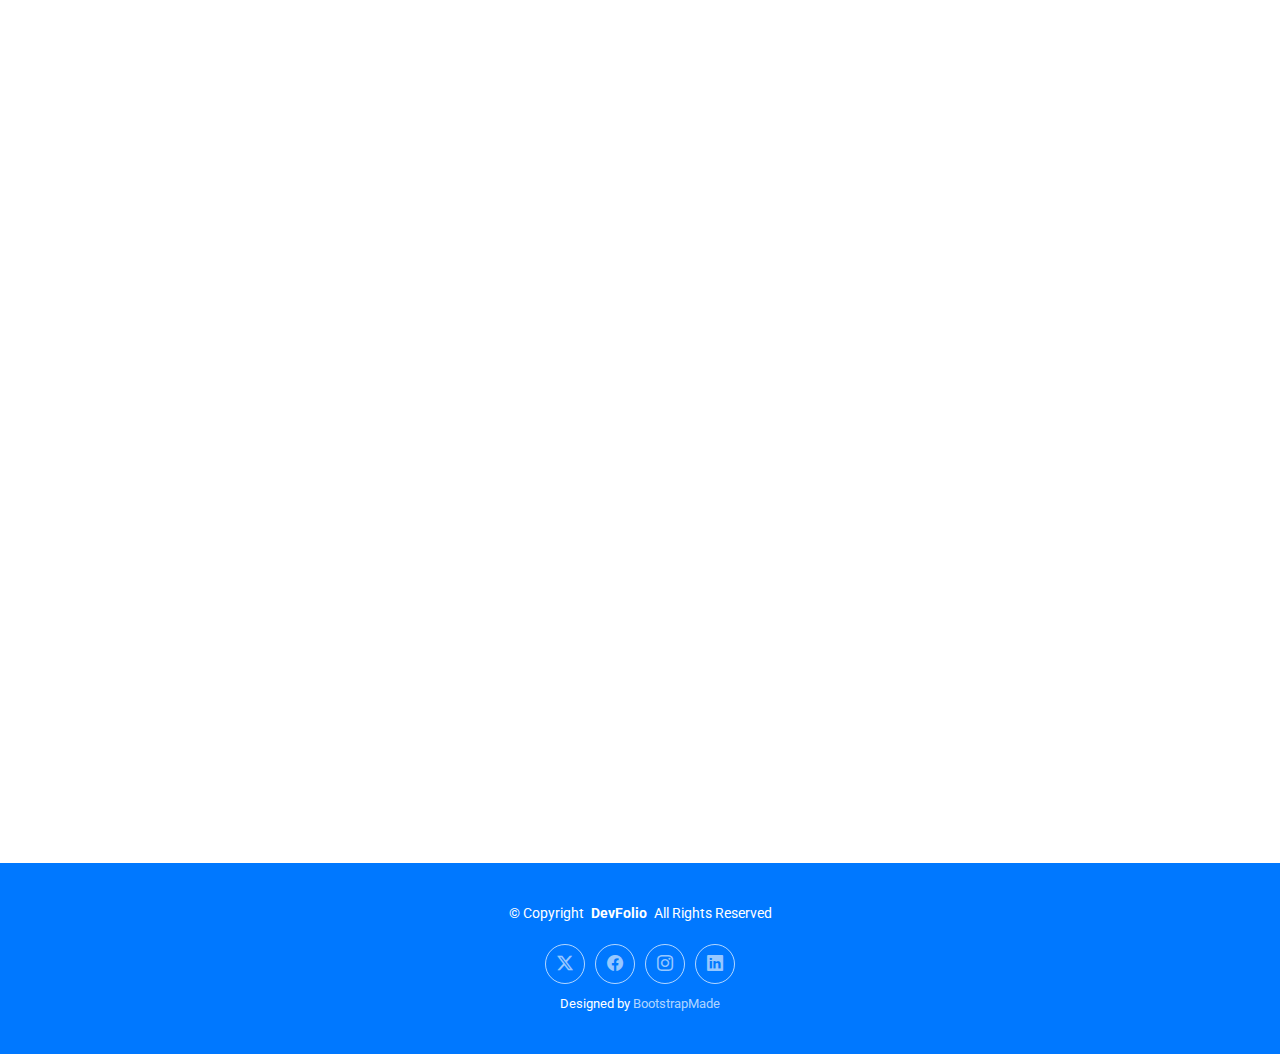
==== commit f17dcf1d: "added buttons" ====
--- a/index.html
+++ b/index.html
@@ -120,7 +120,6 @@
                   </div>
                 </div>
               </div><!-- End Skills Item -->
-
               <div class="progress">
                 <span class="skill"><span>C++</span> <i class="val">100%</i></span>
                 <div class="progress-bar-wrap">
@@ -321,6 +320,10 @@
                 <h3>MusicalMatchMaker</h3>
               </a>
               <p>Uses musical preference through Spotify's API to match people with similar music taste.</p>
+              <div class="button-group">
+                <a href="https://github.com/thco8465/musicalMatch" class="btn btn-primary">GitHub</a>
+                <a href="https://yourwebsite.com" class="btn btn-secondary">Website</a>
+              </div>
               <div class="tags">
                 <span class="bubble-tag">Vue3</span>
                 <span class="bubble-tag">Spotify API</span>
